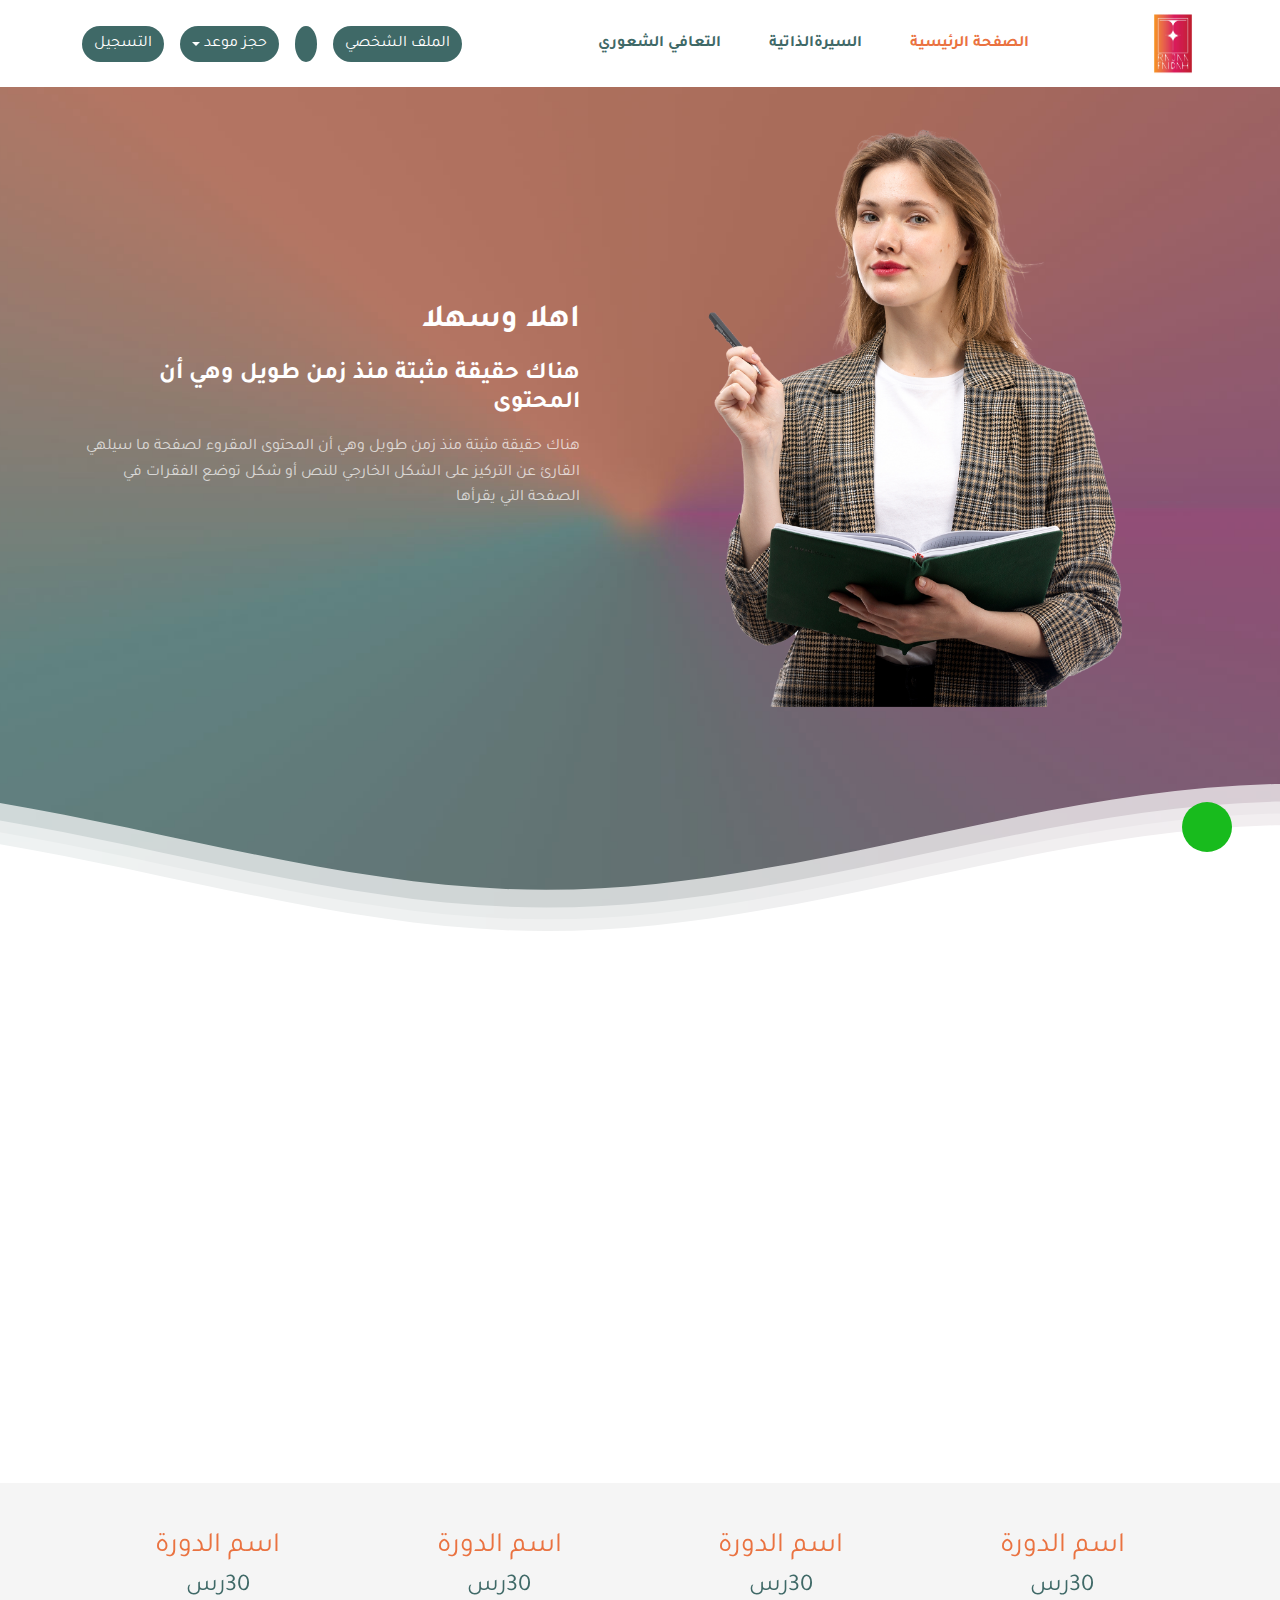
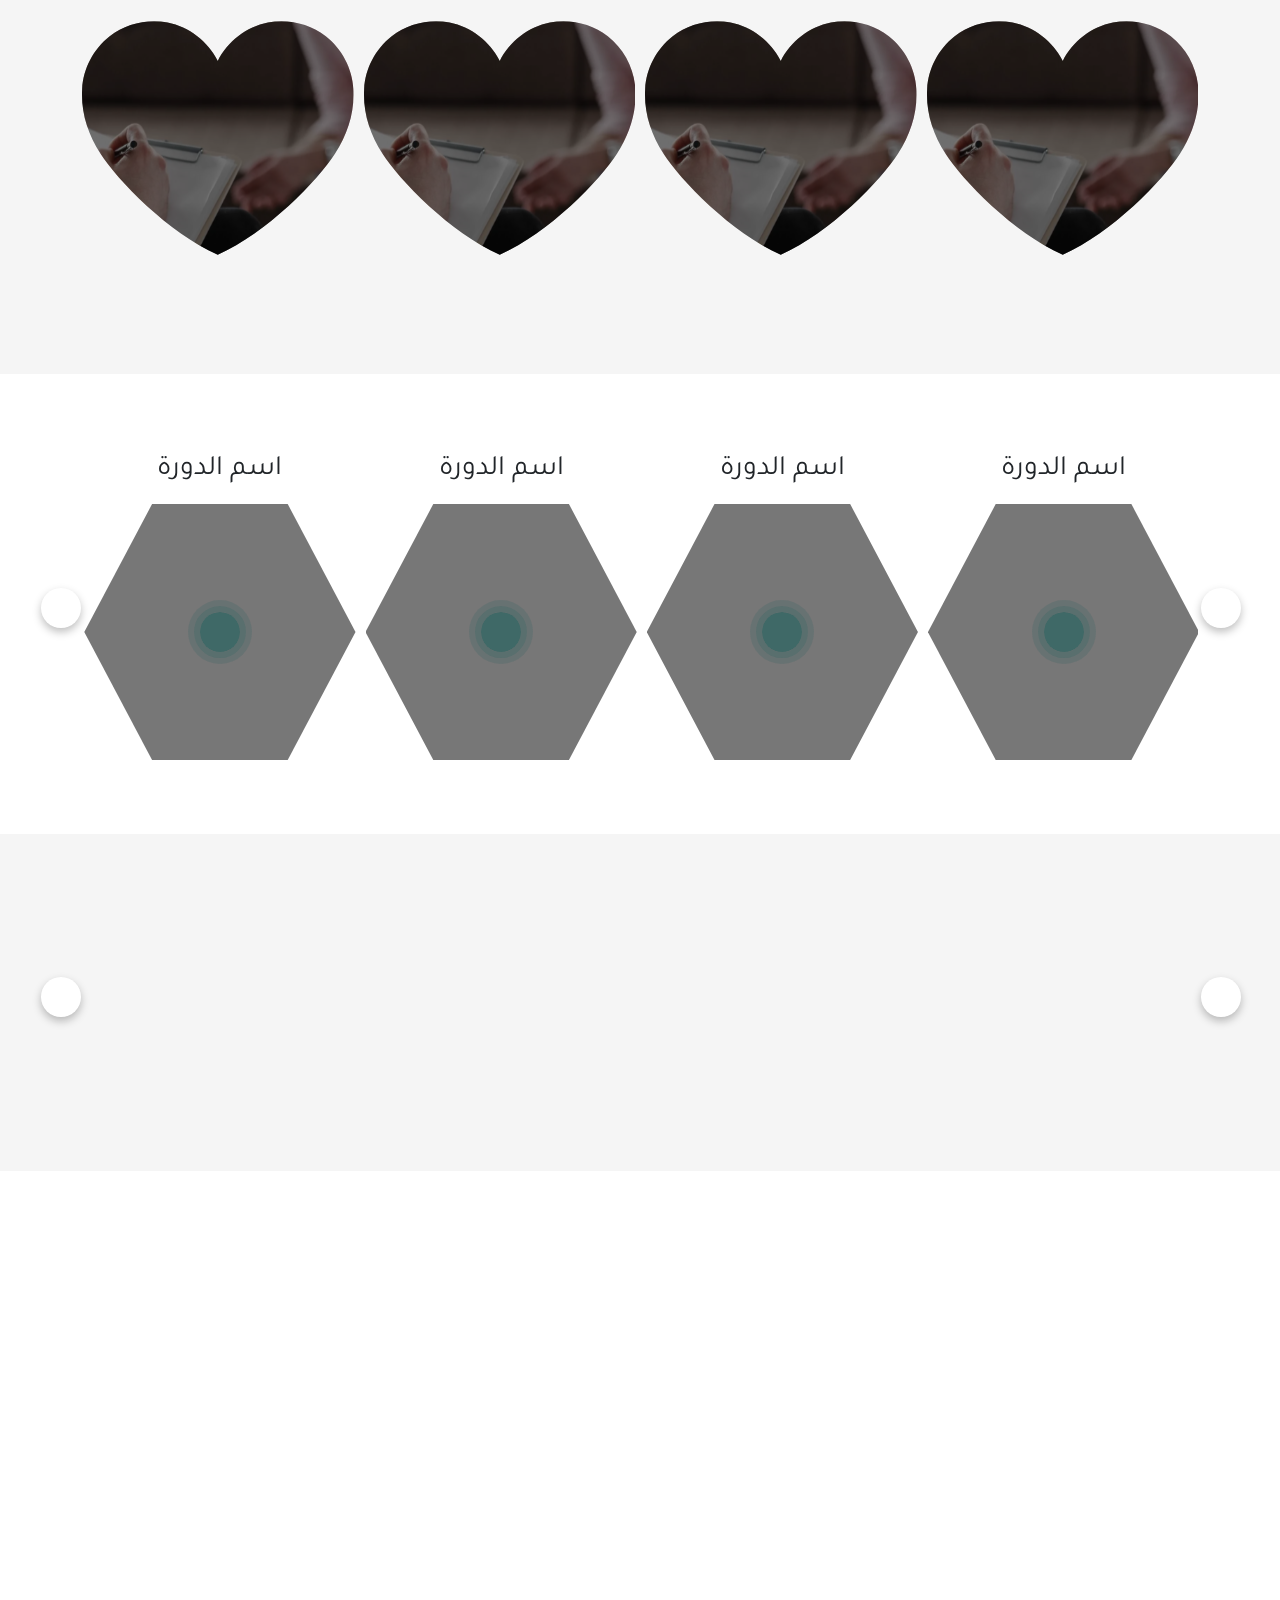
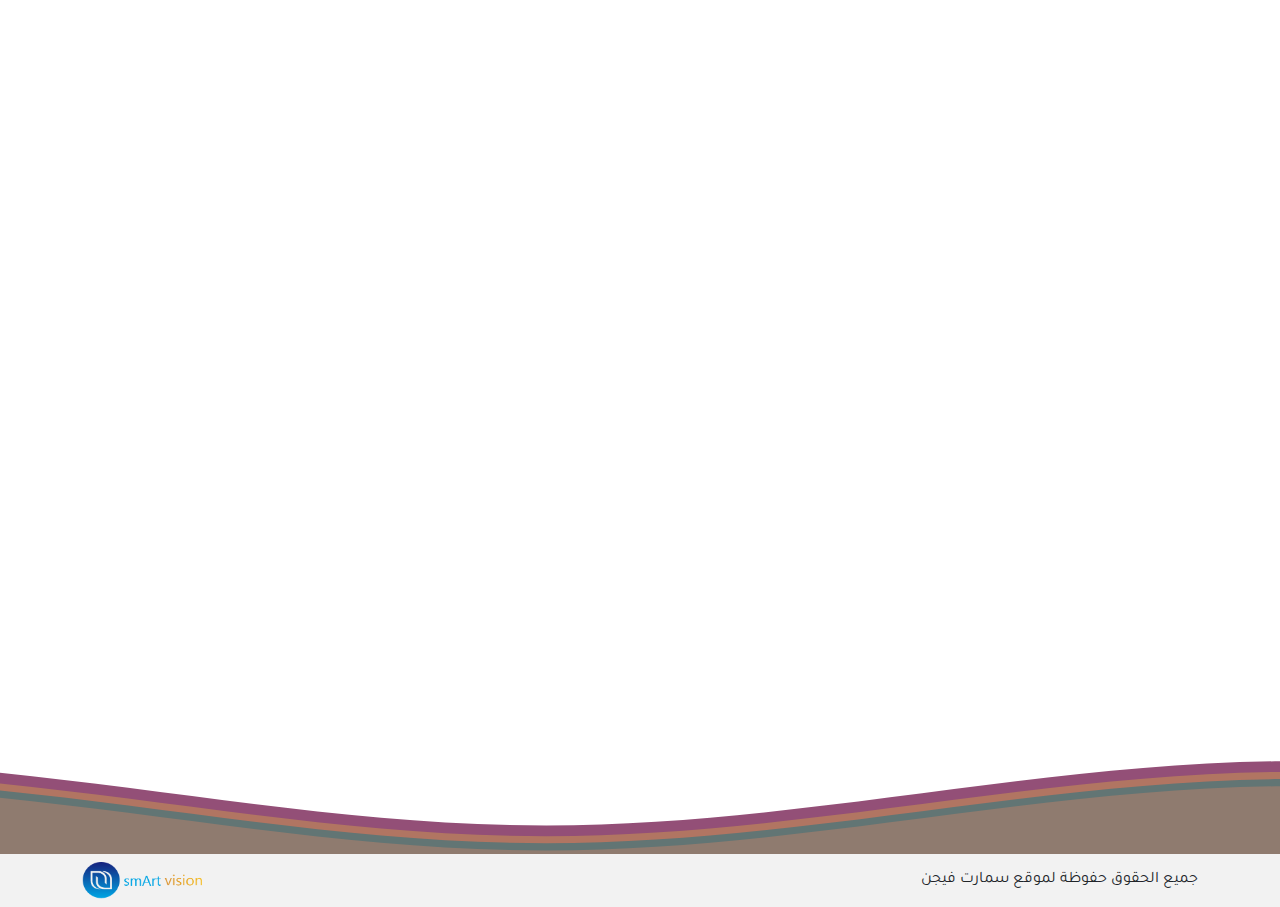
==== index.html @ 1fb201ad "edit hero" ====
<!DOCTYPE html>
<html lang="en">

<head>
  <meta charset="UTF-8" />
  <meta http-equiv="X-UA-Compatible" content="IE=edge" />
  <meta name="viewport" content="width=device-width, initial-scale=1.0" />
  <title>Rajaa-Faidah</title>

  <link rel="icon" type="image/x-icon" href="images/navbar.png" />

  <!-- font awesome link  -->
  <link rel="stylesheet" href="https://cdnjs.cloudflare.com/ajax/libs/font-awesome/6.2.1/css/all.min.css"
    integrity="sha512-MV7K8+y+gLIBoVD59lQIYicR65iaqukzvf/nwasF0nqhPay5w/9lJmVM2hMDcnK1OnMGCdVK+iQrJ7lzPJQd1w=="
    crossorigin="anonymous" referrerpolicy="no-referrer" />

  <!-- Bootstrap link  -->
  <link rel="stylesheet" href="css/plugin/bootstrap.rtl.min.css">
  <link rel="stylesheet" href="css/plugin/bootstrap-icons.min.css">

  <!-- animate link  -->
  <link rel="stylesheet" href="css/plugin/animate.css" />

  <!-- flat picker -->
  <link rel="stylesheet" href="css/plugin/flatpickr.min.css">

  <!-- owl-carouse -->
  <link rel="stylesheet" href="css/plugin/owl.carousel.min.css">
  <link rel="stylesheet" href="css/plugin/owl.theme.default.min.css">

  <!-- fancybox -->
  <link rel="stylesheet" href="css/plugin/jquery.fancybox.min.css">

  <!-- select link -->
  <link rel="stylesheet" href="css/plugin/nice-select.css">

  <!-- custom css file link  -->
  <link rel="stylesheet" href="css/style.css" />

</head>

<body>

  <!-- ========= whats-app icon (global) ========== -->

  <a href="https:wa.me/+201222810589" class="whats-app">
    <i class="fa-brands fa-whatsapp"></i>
  </a>
  <!-- ======================================================== -->

  <nav class="navbar navbar-expand-lg" id="nav">
    <div class="container">
      <a class="navbar-brand" href="index.html">
        <img src="images/navbar.png" alt="logo">
      </a>
      <div class=" navbar-collapse">
        <ul class="navbar-nav m-auto mb-2 mb-lg-0">
          <div class="nav-header d-flex justify-content-between align-items-center px-4 py-4">
            <a class="navbar-brand fw-bold fs-4" href="index.html">
              <img src="images/navbar.png" alt="">
            </a>
            <i class="fas fa-close close" id="close"></i>
          </div>
          <li class="nav-item mx-lg-3 mx-4">
            <a class="nav-link active" aria-current="page" href="#home">الصفحة الرئيسية</a>
          </li>
          <li class="nav-item mx-lg-3 mx-4">
            <a class="nav-link" href="about.html">السيرةالذاتية</a>
          </li>
          <li class="nav-item mx-lg-3 mx-4">
            <a class="nav-link" href="pdf.pdf">التعافي الشعوري</a>
          </li>
        </ul>
        <!-- Button trigger modal -->
        <!-- ======= will appear when user login ========= -->
        <a class="btn main-btn round mx-3 d-non" data-bs-toggle="offcanvas" href="#userProfile" role="button"
          aria-controls="userProfile">
          الملف الشخصي
        </a>
      </div>
      <div class="actions d-flex justify-content-between gap-lg-3 gap-1">
        <!-- cart button -->
        <button class="btn circle" type="button" data-bs-toggle="offcanvas" data-bs-target="#offcanvasExample"
          aria-controls="offcanvasExample"><i class="fa-solid fa-cart-shopping"></i></button>
        <!-- /*=========*/ -->

        <div class="dropdown">
          <button class="btn round  dropdown-toggle " type="button" data-bs-toggle="dropdown" aria-expanded="false">
            حجز موعد
          </button>
          <ul class="dropdown-menu mt-3">
            <li>
              <button class="btn  px-4 round buy one w-180" data-bs-target="#exampleModalToggle"
                data-bs-toggle="modal">موعد
                جلسة</button>
            </li>
            <li><a class="dropdown-item btn round buy two px-5 my-2 w-" href="#">مقياس التحليل</a></li>
          </ul>
        </div>

        <!-- <button class="btn main-btn round">test</button> -->
        <!-- Button trigger modal -->
        <button type="button" class="btn main-btn round" data-bs-toggle="modal" data-bs-target="#register">
          التسجيل
        </button>




      </div>

      <button class="navbar-toggler open">
        <i class="fas fa-bars" id="open"></i>
      </button>
    </div>

  </nav>

  <!--=============== cart canvas ==================-->
  <div class="offcanvas offcanvas-start cart-canvas" tabindex="-1" id="offcanvasExample"
    aria-labelledby="offcanvasExampleLabel">
    <div class="offcanvas-header">
      <h5 class="offcanvas-title" id="offcanvasExampleLabel">قائمة التسوق</h5>
      <button type="button" class="btn-close" data-bs-dismiss="offcanvas" aria-label="Close"></button>
    </div>
    <div class="offcanvas-body">
      <div class="row gy-3">
        <div class="col-md-12">
          <div class="card d-flex justify-content-between align-items-center flex-row bg">
            <div class="d-flex flex-column">
              <div class="info text">
                <h5 class="fw-bold">اسم الدورة</h5>
                <div class="d-flex gap-1 mt-3">
                  <h6>السعر:</h6>
                  <h6> <span class="item-price" value="20">20</span> ريال</h6>
                </div>
              </div>
              <div class="d-flex justify-content-between align-items-center mt-2">
                <button class="btn btn-primary round d-flex align-items-center remove-from-cart primary">
                  <i class="fa-solid fa-trash me-2"></i>
                  <span>إزالة من السلة</span>
                </button>
              </div>
            </div>
            <img src="images/header.jpg" alt="">
          </div>
        </div>
        <div class="col-md-12">
          <div class="card d-flex justify-content-between align-items-center flex-row bg">
            <div class="d-flex flex-column">
              <div class="info text">
                <h5 class="fw-bold">اسم الدورة</h5>
                <div class="d-flex gap-1 mt-3">
                  <h6>السعر:</h6>
                  <h6> <span class="item-price" value="15">15</span> ريال</h6>
                </div>
              </div>
              <div class="d-flex justify-content-between align-items-center mt-2">
                <button class="btn btn-primary round d-flex align-items-center remove-from-cart primary">
                  <i class="fa-solid fa-trash me-2"></i>
                  <span>إزالة من السلة</span>
                </button>
              </div>
            </div>
            <img src="images/header.jpg" alt="">
          </div>
        </div>
        <div class="col-md-12">
          <div class="card d-flex justify-content-between align-items-center flex-row bg">
            <div class="d-flex flex-column">
              <div class="info text">
                <h5 class="fw-bold">اسم الدورة</h5>
                <div class="d-flex gap-1 mt-3">
                  <h6>السعر:</h6>
                  <h6> <span class="item-price" value="10">10</span> ريال</h6>
                </div>
              </div>
              <div class="d-flex justify-content-between align-items-center mt-2">
                <button class="btn btn-primary round d-flex align-items-center remove-from-cart primary">
                  <i class="fa-solid fa-trash me-2"></i>
                  <span>إزالة من السلة</span>
                </button>
              </div>
            </div>
            <img src="images/header.jpg" alt="">
          </div>
        </div>
        <div class="col-md-12">
          <div class="card d-flex justify-content-between align-items-center flex-row bg">
            <div class="d-flex flex-column">
              <div class="info text">
                <h5 class="fw-bold">اسم الدورة</h5>
                <div class="d-flex gap-1 mt-3">
                  <h6>السعر:</h6>
                  <h6> <span class="item-price" value="10">10</span> ريال</h6>
                </div>
              </div>
              <div class="d-flex justify-content-between align-items-center mt-2">
                <button class="btn btn-primary round d-flex align-items-center remove-from-cart primary">
                  <i class="fa-solid fa-trash me-2"></i>
                  <span>إزالة من السلة</span>
                </button>
              </div>
            </div>
            <img src="images/header.jpg" alt="">
          </div>
        </div>
        <div class="col-md-12">
          <div class="card d-flex justify-content-between align-items-center flex-row bg">
            <div class="d-flex flex-column">
              <div class="info text">
                <h5 class="fw-bold">اسم الدورة</h5>
                <div class="d-flex gap-1 mt-3">
                  <h6>السعر:</h6>
                  <h6> <span class="item-price" value="5">5</span> ريال</h6>
                </div>
              </div>
              <div class="d-flex justify-content-between align-items-center mt-2">
                <button class="btn btn-primary round d-flex align-items-center remove-from-cart primary">
                  <i class="fa-solid fa-trash me-2"></i>
                  <span>إزالة من السلة</span>
                </button>
              </div>
            </div>
            <img src="images/header.jpg" alt="">
          </div>
        </div>
      </div>
    </div>
    <div class="offcanvas-footer p-3 d-flex justify-content-center flex-column">
      <h5 class="offcanvas-title " id="offcanvasExampleLabel">تفاصيل الدفع</h5>
      <div class=" d-flex justify-content-between align-items-center my-3">
        <h4 class="offcanvas-title" id="offcanvasExampleLabel">الإجمالي</h4>
        <p><span class="total-price">200</span>ريال</p>
      </div>
      <a href="#" class=" btn btn-primary round">الدفع</a>
    </div>
  </div>
  <!-- ============================================ -->


  <div class="modal fade " id="exampleModalToggle" aria-hidden="true" aria-labelledby="exampleModalToggleLabel"
    tabindex="-1">
    <div class="modal-dialog modal-dialog-centered">
      <div class="modal-content">
        <div class="modal-header">
          <h3 class="modal-title fs-5" id="exampleModalToggleLabel">حجز موعد</h3>
          <button type="button" class="btn-close" data-bs-dismiss="modal" aria-label="Close"></button>
        </div>
        <div class="modal-body p-lg-5">
          <form action="" class="form">
            <div class="row gy-4">
              <div class="col-md-6">
                <input type="text" name="name" class="form-control" placeholder="Your Name" />
              </div>
              <div class="col-md-6">
                <input type="tel" name="tel" class="form-control" placeholder="Your tel" />
              </div>
              <div class="col-md-6">
                <input type="text" required placeholder="date" value class="form-control flatpickr-input " />
              </div>
              <div class="col-md-6">
                <input type="email" name="email" class="form-control" placeholder="Your email" />
              </div>
              <div class="col-md-12 d-flex justify-content-end">
                <a href="#" class="btn btn-primary round padding">حجز</a>
              </div>
            </div>
          </form>
        </div>
      </div>
    </div>
  </div>
  <!-- /*===================================================*/ -->

  <!-- login and register -->
  <!-- Modal registration -->
  <div class="modal fade" id="register" tabindex="-1" aria-labelledby="exampleModalLabel" aria-hidden="true">
    <div class="modal-dialog modal-dialog-centered">
      <div class="modal-content">
        <div class="modal-header">
          <h2 class="modal-title fs-5" id="exampleModalLabel">التسجيل</h2>
          <button type="button" class="btn-close" data-bs-dismiss="modal" aria-label="Close"></button>
        </div>
        <div class="modal-body">
          <ul class="nav nav-pills mb-3" id="pills-tab" role="tablist">
            <li class="nav-item" role="presentation">
              <button class="nav-link active" id="pills-login-tab" data-bs-toggle="pill" data-bs-target="#pills-login"
                type="button" role="tab" aria-controls="pills-login" aria-selected="true">تسجيل الدخول</button>
            </li>
            <li class="nav-item" role="presentation">
              <button class="nav-link" id="pills-signUp-tab" data-bs-toggle="pill" data-bs-target="#pills-signUp"
                type="button" role="tab" aria-controls="pills-signUp" aria-selected="false">إنشاء حساب</button>
            </li>
          </ul>
          <div class="tab-content" id="pills-tabContent">
            <div class="tab-pane fade show active" id="pills-login" role="tabpanel" aria-labelledby="pills-login-tab"
              tabindex="0">

              <form action="" class="form">
                <div class="row gy-3">
                  <div class="col-md-6">
                    <input type="email" class="form-control" placeholder="البريد الإلكتروني">
                  </div>
                  <div class="col-md-6">
                    <input type="password" class="form-control" placeholder="كلمة المرور">
                  </div>
                  <div class="col-md-12 d-flex justify-content-center align-items-center">
                    <button class="btn main-btn round">الدخول</button>
                  </div>
                  <div class="forget-password text-center">
                    <!-- <a href="#" class="text-white">هل نسيت كلمة المرور؟</a> -->
                    <!-- Button trigger modal -->
                  </div>
                </div>
              </form>
              <button class=" forget-btn" data-bs-target="#forget" data-bs-toggle="modal">
                هل نسيت كلمة المرور؟
              </button>
            </div>

            <div class="tab-pane fade" id="pills-signUp" role="tabpanel" aria-labelledby="pills-signUp-tab"
              tabindex="0">

              <form action="" class="form">
                <div class="row gy-3">
                  <div class="col-md-6">
                    <input type="text" class="form-control" placeholder="الاسم الاول">
                  </div>
                  <div class="col-md-6">
                    <input type="text" class="form-control" placeholder="الاسم الاخير">
                  </div>
                  <div class="col-md-12">
                    <input type="email" class="form-control" placeholder="البريد الإلكتروني">
                  </div>
                  <div class="col-md-6">
                    <input type="password" class="form-control" placeholder="كلمة المرور">
                  </div>
                  <div class="col-md-6">
                    <input type="password" class="form-control" placeholder="أعد إدخال كلمة المرور">
                  </div>
                  <div class="col-md-12 d-flex justify-content-center align-items-center">
                    <button class="btn main-btn round">الدخول</button>
                  </div>
                </div>
              </form>

            </div>
          </div>

        </div>
      </div>
    </div>
  </div>
  <div class="modal fade" id="forget" aria-hidden="true" aria-labelledby="exampleModalToggleLabel" tabindex="-1">
    <div class="modal-dialog modal-dialog-centered">
      <div class="modal-content">
        <div class="modal-header">
          <h2 class="modal-title fs-5" id="exampleModalToggleLabel">ادخل البريد الإلكتروني</h2>
          <button type="button" class="btn-close" data-bs-dismiss="modal" aria-label="Close"></button>
        </div>
        <div class="modal-body recover">
          <div class="row">
            <form action="" class="form">
              <div class="col-md-12">
                <input type="email" class="form-control" placeholder="البريد الإلكتروني">
              </div>
            </form>
          </div>
        </div>
        <div class="modal-footer">
          <button class="btn btn-primary round" data-bs-target="#code" data-bs-toggle="modal">التالي</button>
        </div>
      </div>
    </div>
  </div>
  <div class="modal fade" id="code" aria-hidden="true" aria-labelledby="exampleModalToggleLabel2" tabindex="-1">
    <div class="modal-dialog modal-dialog-centered">
      <div class="modal-content">
        <div class="modal-header">
          <h2 class="modal-title fs-5" id="exampleModalToggleLabel2">ادخل كود التأكيد</h2>
          <button type="button" class="btn-close" data-bs-dismiss="modal" aria-label="Close"></button>
        </div>
        <div class="modal-body recover">
          <form action="" class="form d-flex justify-content-center ">
            <div id="form">
              <div class="verify">
                <input class="code" type="text" maxlength="1" size="1" min="0" max="9" pattern="[0-9]{1}">
                <input class="code" type="text" maxlength="1" size="1" min="0" max="9" pattern="[0-9]{1}">
                <input class="code" type="text" maxlength="1" size="1" min="0" max="9" pattern="[0-9]{1}">
                <input class="code" type="text" maxlength="1" size="1" min="0" max="9" pattern="[0-9]{1}">
              </div>
            </div>
          </form>
        </div>
        <div class="modal-footer">
          <button class="btn btn-primary round" data-bs-target="#changePass" data-bs-toggle="modal">إرسال</button>
        </div>
      </div>
    </div>
  </div>

  <div class="modal fade" id="changePass" aria-hidden="true" aria-labelledby="exampleModalToggleLabel" tabindex="-1">
    <div class="modal-dialog modal-dialog-centered">
      <div class="modal-content">
        <div class="modal-header">
          <h2 class="modal-title fs-5" id="exampleModalToggleLabel">تغيير كلمة المرور</h2>
          <button type="button" class="btn-close" data-bs-dismiss="modal" aria-label="Close"></button>
        </div>
        <div class="modal-body">
          <div class="modal-body">
            <form action="" class="form">
              <div class="row gy-3">
                <div class="col-md-12">
                  <input type="text" class="form-control" placeholder="ادخل كلمة المرور الجديدة">
                </div>
                <div class="col-md-12">
                  <input type="text" class="form-control" placeholder="اعد إدخال كلمة المرور">
                </div>
              </div>
            </form>
          </div>
        </div>
        <div class="modal-footer">
          <button class="btn btn-primary round" data-bs-target="#register" data-bs-toggle="modal">تسجيل الدخول</button>
        </div>
      </div>
    </div>
  </div>
  <!-- /*=====================================================*/ -->


  <!-- ======== user profile ======== -->

  <div class="offcanvas offcanvas-start cart-canvas" tabindex="-1" id="userProfile" aria-labelledby="userProfileLabel">
    <div class="offcanvas-header">
      <h3 class="offcanvas-title" id="userProfileLabel">الملف الشخصي</h3>
      <button type="button" class="btn-close" data-bs-dismiss="offcanvas" aria-label="Close"></button>
    </div>
    <div class="offcanvas-body">
      <section class=" profile user-profile book-service py-5 unmargin">
        <div class="container">
          <div class="row gy-3">
            <div class="col-lg-3 col-md-4 ">
              <div class="nav flex-column nav-pills d-flex  align-items-center" id="v-pills-tab" role="tablist"
                aria-orientation="vertical">

                <div class="user-details">
                  <h3 class="name">USERNAME</h3>
                  <p class="email">admin@gmail.com</p>
                </div>
                <button class=" d-flex align-items-center gap-3 nav-link active" id="v-pills-home-tab"
                  data-bs-toggle="pill" data-bs-target="#v-pills-home" type="button" role="tab"
                  aria-controls="v-pills-home" aria-selected="true"><i class="fa-regular fa-user"></i>
                  <span>الملف الشخصي</span>
                </button>
                <button class="nav-link d-flex align-items-center gap-3" id="v-pills-profile-tab" data-bs-toggle="pill"
                  data-bs-target="#v-pills-profile" type="button" role="tab" aria-controls="v-pills-profile"
                  aria-selected="false">
                  <i class="fa-solid fa-unlock-keyhole"></i>
                  <span>تعديل كلمة المرور</span>
                </button>
                <button class="nav-link d-flex align-items-center gap-3" id="v-pills-settings-tab" data-bs-toggle="pill"
                  data-bs-target="#v-pills-settings" type="button" role="tab" aria-controls="v-pills-settings"
                  aria-selected="false">
                  <i class="fa-solid fa-basket-shopping"></i>
                  <span>مشترياتي</span>
                </button>
                <a href="index.html" class=" btn main-btn round "><i
                    class="fa-solid fa-arrow-right-from-bracket"></i>تسجيل
                  خروج</a>
              </div>
            </div>
            <div class="col-lg-9 col-md-8 ">
              <div class="tab-content" id="v-pills-tabContent">
                <div class="tab-pane fade show active" id="v-pills-home" role="tabpanel"
                  aria-labelledby="v-pills-home-tab" tabindex="0">
                  <div class="tab-background">
                    <form action="" class="form">
                      <div class="row g-3">
                        <div class="col-md-12 group">
                          <label for="name" class="form-label name">الاسم</label>
                          <input type="text" class="form-control" id="name" placeholder="اسم المستخدم">
                        </div>

                        <div class="col-md-12 group">
                          <label for="email" class="form-label email">البريد الإلكتروني</label>
                          <input type="email" class="form-control" id="email" placeholder="البريد الالكتروني">
                        </div>

                        <div class="col-md-12 group">
                          <label for="phone" class="form-label phone">رقم الجوال</label>
                          <input type="tel" class="form-control" id="phone" placeholder="رقم الجوال">
                        </div>
                        <div class="col-md-12 group">
                          <button class="btn main-btn primary round" id="edit-main-info">حفظ</button>
                        </div>
                      </div>
                    </form>
                  </div>
                </div>
                <div class="tab-pane fade" id="v-pills-profile" role="tabpanel" aria-labelledby="v-pills-profile-tab"
                  tabindex="0">
                  <div class="tab-background">
                    <form action="" class="form">
                      <div class="row g-3">
                        <div class="col-md-12 group">
                          <label for="recent-password" class="form-label">كلمة المرور الحالية</label>
                          <input type="password" class="form-control" id="recent-password">
                        </div>

                        <div class="col-md-12 group">
                          <label for="new-password" class="form-label">كلمة مرور جديدة</label>
                          <input type="password" class="form-control" id="new-password">
                        </div>

                        <div class="col-md-12 group">
                          <label for="re-password" class="form-label">أعد كتابة كلمة المرور</label>
                          <input type="password" class="form-control" id="re-password">
                        </div>
                        <div class="col-md-12 group">
                          <button class="btn main-btn primary round" id="edit-password">حفظ</button>
                        </div>
                      </div>

                    </form>
                    <button class=" forget-btn" data-bs-target="#forget" data-bs-toggle="modal">
                      هل نسيت كلمة المرور؟
                    </button>
                  </div>

                </div>
                <div class="tab-pane fade" id="v-pills-settings" role="tabpanel" aria-labelledby="v-pills-settings-tab"
                  tabindex="0">
                  <div class="row">
                    <div class="col-md-12">
                      <div class="title">
                        <h3>قائمة مشترياتي</h3>
                      </div>
                      <div class="row gy-4">
                        <div class="col-md-6">
                          <div class="card d-flex justify-content-between align-items-center flex-row bg">
                            <div class="d-flex flex-column">
                              <div class="info text">
                                <h5 class="fw-bold">اسم يكتب هنا</h5>
                                <div class="d-flex gap-1 mt-3">
                                  <h6>السعر:</h6>
                                  <h6> <span class="item-price" value="20">20</span> ريال</h6>
                                </div>
                              </div>
                            </div>
                            <img src="images/header.jpg" alt="">
                          </div>
                        </div>
                        <div class="col-md-6">
                          <div class="card d-flex justify-content-between align-items-center flex-row bg">
                            <div class="d-flex flex-column">
                              <div class="info text">
                                <h5 class="fw-bold">اسم يكتب هنا</h5>
                                <div class="d-flex gap-1 mt-3">
                                  <h6>السعر:</h6>
                                  <h6> <span class="item-price" value="20">20</span> ريال</h6>
                                </div>
                              </div>
                            </div>
                            <img src="images/header.jpg" alt="">
                          </div>
                        </div>
                        <div class="col-md-6">
                          <div class="card d-flex justify-content-between align-items-center flex-row bg">
                            <div class="d-flex flex-column">
                              <div class="info text">
                                <h5 class="fw-bold">اسم يكتب هنا</h5>
                                <div class="d-flex gap-1 mt-3">
                                  <h6>السعر:</h6>
                                  <h6> <span class="item-price" value="20">20</span> ريال</h6>
                                </div>
                              </div>
                            </div>
                            <img src="images/header.jpg" alt="">
                          </div>
                        </div>
                        <div class="col-md-6">
                          <div class="card d-flex justify-content-between align-items-center flex-row bg">
                            <div class="d-flex flex-column">
                              <div class="info text">
                                <h5 class="fw-bold">اسم يكتب هنا</h5>
                                <div class="d-flex gap-1 mt-3">
                                  <h6>السعر:</h6>
                                  <h6> <span class="item-price" value="20">20</span> ريال</h6>
                                </div>
                              </div>
                            </div>
                            <img src="images/header.jpg" alt="">
                          </div>
                        </div>
                      </div>
                    </div>
                  </div>
                </div>
              </div>
            </div>
          </div>
        </div>
      </section>
    </div>
  </div>


  <!-- /*===================================================*/ -->
  <header class="header">
    <section class="landing pt-5  content" id="home">

      <div class="container ">
        <div class="row align-items-center gy-5 ">
          <div class="col-md-6 wow fadeInUp">
            <div class="img hero-img ">
              <img src="images/Header.png" alt="" class="" />
            </div>
          </div>
          <div class="col-md-6 wow fadeInUp">
            <div class="text">
              <span class="text-w">اهلا وسهلا</span>
              <h1 class="text-w">هناك حقيقة مثبتة منذ زمن طويل وهي أن المحتوى</h1>
              <p class="text-w">هناك حقيقة مثبتة منذ زمن طويل وهي أن المحتوى المقروء لصفحة ما سيلهي القارئ عن التركيز
                على الشكل الخارجي
                للنص أو شكل توضع الفقرات في الصفحة التي يقرأها
              </p>
            </div>
          </div>
        </div>
      </div>
    </section>


    <div>
      <svg class="waves" xmlns="http://www.w3.org/2000/svg" xmlns:xlink="http://www.w3.org/1999/xlink"
        viewBox="0 24 150 28" preserveAspectRatio="none" shape-rendering="auto">
        <defs>
          <path id="gentle-wave" d="M-160 44c30 0 58-18 88-18s 58 18 88 18 58-18 88-18 58 18 88 18 v44h-352z" />
        </defs>
        <g class="parallax">
          <use xlink:href="#gentle-wave" x="48" y="0" fill="rgba(255,255,255,0.7)" />
          <use xlink:href="#gentle-wave" x="48" y="3" fill="rgba(255,255,255,0.5)" />
          <use xlink:href="#gentle-wave" x="48" y="5" fill="rgba(255,255,255,0.3)" />
          <use xlink:href="#gentle-wave" x="48" y="7" fill="#fff" />
        </g>
      </svg>
    </div>

  </header>

  <section class="books">
    <div class="container">
      <div class="row align-items-center gy-4 flex-wrap-reverse">
        <div class=" col  ">
          <div class="book-btns  wow fadeInUp d-flex justify-content-center align-items-center flex-column gap-2 ">
            <button class="buy btn main-btn py-3 px-4 round two" data-bs-target="#exampleModalToggle"
              data-bs-toggle="modal">موعد جلسة</button>
            <a href="#" class="buy btn main-btn py-3 round three ">مقياس المشاعر </a>
            <a href="#" class="buy btn main-btn py-3 round one">شراء الكتاب</a>
          </div>
        </div>
        <div class=" col">
          <div class="wrap wow fadeInUp">
            <div class="perspective">
              <div class="book-wrap">
                <div class="book book-1"></div>
                <!-- <div class="title book-1"></div> -->
                <div class="book-back book-1"></div>
              </div>
            </div>
          </div>
        </div>
      </div>
    </div>
  </section>

  <section class="courses py-5 bg" id="courses">
    <div class="container">
      <div class="owl-carousel owl-theme course">
        <div class="item">
          <div class="desc text-center">
            <h3 class="title">اسم الدورة</h3>
            <h4 class="price"><span>30</span><span>رس</span></h4>
          </div>
          <div class="heart">
            <svg xmlns="http://www.w3.org/2000/svg" xmlns:xlink="http://www.w3.org/1999/xlink" width="100%"
              height="100%" viewBox="0 0 606.564 521.467">
              <defs>
                <clipPath id="clip-path">
                  <path id="Path_25591" data-name="Path 25591"
                    d="M565.42,295.41c-37.58,59.12-152.06,177.67-262.14,226.06C193.19,473.08,78.71,354.54,41.14,295.41,12.96,251.05-2.56,203.86.35,151.38,2.87,105.79,25.91,61.72,61.94,33.66,97.97,5.62,146.36-5.92,191.16,2.92c47.8,9.42,90.25,42.25,112.13,85.68,21.87-43.43,64.32-76.26,112.13-85.68,44.79-8.84,93.2,2.7,129.22,30.75s59.06,72.13,61.58,117.72c2.9,52.48-12.61,99.67-40.8,144.02Z"
                    fill="#d32f2f" />
                </clipPath>
                <pattern id="pattern" preserveAspectRatio="xMidYMid slice" width="100%" height="100%"
                  viewBox="0 0 1920 1200">
                  <image xlink:href="images/course2.png" />
                </pattern>
              </defs>
              <g id="Objects" transform="translate(-0.002 -0.003)">
                <g id="Mask_Group_74" data-name="Mask Group 74" clip-path="url(#clip-path)">
                  <path id="devushka-mariya-lomaga-bryunetka-1331"
                    d="M0,0H830s12.171,108.549,77.171,224.69,140.518,245,140.518,245S972.171,554.431,907.171,672.54,830,937,830,937H0Z"
                    transform="translate(0.002 -13.997)" fill="url(#pattern)" />
                </g>
              </g>
            </svg>
            <svg id="Layer_2" class="overlay" data-name="Layer 2" xmlns="http://www.w3.org/2000/svg"
              viewBox="0 0 606.57 521.46">
              <defs>
                <style>
                  .cls-1 {
                    fill: rgba(0, 0, 0, .5);
                    stroke-width: 0px;
                  }
                </style>
              </defs>
              <g id="Objects">
                <path class="cls-1"
                  d="m565.42,295.41c-37.58,59.12-152.06,177.67-262.14,226.06-110.09-48.39-224.57-166.93-262.14-226.06C12.96,251.05-2.56,203.86.35,151.38,2.87,105.79,25.91,61.72,61.94,33.66,97.97,5.62,146.36-5.92,191.16,2.92c47.8,9.42,90.25,42.25,112.13,85.68,21.87-43.43,64.32-76.26,112.13-85.68,44.79-8.84,93.2,2.7,129.22,30.75,36.03,28.05,59.06,72.13,61.58,117.72,2.9,52.48-12.61,99.67-40.8,144.02Z" />
              </g>
            </svg>
            <button class=" add-cart btn btn-primary round d-flex align-items-center padding">
              <i class="fas fa-cart-shopping me-2"></i>
            </button>
          </div>
        </div>

        <div class="item">
          <div class="desc text-center">
            <h3 class="title">اسم الدورة</h3>
            <h4 class="price"><span>30</span><span>رس</span></h4>
          </div>
          <div class="heart">
            <svg xmlns="http://www.w3.org/2000/svg" xmlns:xlink="http://www.w3.org/1999/xlink" width="100%"
              height="100%" viewBox="0 0 606.564 521.467">
              <defs>
                <clipPath id="clip-path">
                  <path id="Path_25591" data-name="Path 25591"
                    d="M565.42,295.41c-37.58,59.12-152.06,177.67-262.14,226.06C193.19,473.08,78.71,354.54,41.14,295.41,12.96,251.05-2.56,203.86.35,151.38,2.87,105.79,25.91,61.72,61.94,33.66,97.97,5.62,146.36-5.92,191.16,2.92c47.8,9.42,90.25,42.25,112.13,85.68,21.87-43.43,64.32-76.26,112.13-85.68,44.79-8.84,93.2,2.7,129.22,30.75s59.06,72.13,61.58,117.72c2.9,52.48-12.61,99.67-40.8,144.02Z"
                    fill="#d32f2f" />
                </clipPath>
                <pattern id="pattern" preserveAspectRatio="xMidYMid slice" width="100%" height="100%"
                  viewBox="0 0 1920 1200">
                  <image xlink:href="images/course2.png" />
                </pattern>
              </defs>
              <g id="Objects" transform="translate(-0.002 -0.003)">
                <g id="Mask_Group_74" data-name="Mask Group 74" clip-path="url(#clip-path)">
                  <path id="devushka-mariya-lomaga-bryunetka-1331"
                    d="M0,0H830s12.171,108.549,77.171,224.69,140.518,245,140.518,245S972.171,554.431,907.171,672.54,830,937,830,937H0Z"
                    transform="translate(0.002 -13.997)" fill="url(#pattern)" />
                </g>
              </g>
            </svg>
            <svg id="Layer_2" class="overlay" data-name="Layer 2" xmlns="http://www.w3.org/2000/svg"
              viewBox="0 0 606.57 521.46">
              <defs>
                <style>
                  .cls-1 {
                    fill: rgba(0, 0, 0, .5);
                    stroke-width: 0px;
                  }
                </style>
              </defs>
              <g id="Objects">
                <path class="cls-1"
                  d="m565.42,295.41c-37.58,59.12-152.06,177.67-262.14,226.06-110.09-48.39-224.57-166.93-262.14-226.06C12.96,251.05-2.56,203.86.35,151.38,2.87,105.79,25.91,61.72,61.94,33.66,97.97,5.62,146.36-5.92,191.16,2.92c47.8,9.42,90.25,42.25,112.13,85.68,21.87-43.43,64.32-76.26,112.13-85.68,44.79-8.84,93.2,2.7,129.22,30.75,36.03,28.05,59.06,72.13,61.58,117.72,2.9,52.48-12.61,99.67-40.8,144.02Z" />
              </g>
            </svg>
            <button class=" add-cart btn btn-primary round d-flex align-items-center padding">
              <i class="fas fa-cart-shopping me-2"></i>
            </button>
          </div>
        </div>
        <div class="item">
          <div class="desc text-center">
            <h3 class="title">اسم الدورة</h3>
            <h4 class="price"><span>30</span><span>رس</span></h4>
          </div>
          <div class="heart">
            <svg xmlns="http://www.w3.org/2000/svg" xmlns:xlink="http://www.w3.org/1999/xlink" width="100%"
              height="100%" viewBox="0 0 606.564 521.467">
              <defs>
                <clipPath id="clip-path">
                  <path id="Path_25591" data-name="Path 25591"
                    d="M565.42,295.41c-37.58,59.12-152.06,177.67-262.14,226.06C193.19,473.08,78.71,354.54,41.14,295.41,12.96,251.05-2.56,203.86.35,151.38,2.87,105.79,25.91,61.72,61.94,33.66,97.97,5.62,146.36-5.92,191.16,2.92c47.8,9.42,90.25,42.25,112.13,85.68,21.87-43.43,64.32-76.26,112.13-85.68,44.79-8.84,93.2,2.7,129.22,30.75s59.06,72.13,61.58,117.72c2.9,52.48-12.61,99.67-40.8,144.02Z"
                    fill="#d32f2f" />
                </clipPath>
                <pattern id="pattern" preserveAspectRatio="xMidYMid slice" width="100%" height="100%"
                  viewBox="0 0 1920 1200">
                  <image xlink:href="images/course2.png" />
                </pattern>
              </defs>
              <g id="Objects" transform="translate(-0.002 -0.003)">
                <g id="Mask_Group_74" data-name="Mask Group 74" clip-path="url(#clip-path)">
                  <path id="devushka-mariya-lomaga-bryunetka-1331"
                    d="M0,0H830s12.171,108.549,77.171,224.69,140.518,245,140.518,245S972.171,554.431,907.171,672.54,830,937,830,937H0Z"
                    transform="translate(0.002 -13.997)" fill="url(#pattern)" />
                </g>
              </g>
            </svg>
            <svg id="Layer_2" class="overlay" data-name="Layer 2" xmlns="http://www.w3.org/2000/svg"
              viewBox="0 0 606.57 521.46">
              <defs>
                <style>
                  .cls-1 {
                    fill: rgba(0, 0, 0, .5);
                    stroke-width: 0px;
                  }
                </style>
              </defs>
              <g id="Objects">
                <path class="cls-1"
                  d="m565.42,295.41c-37.58,59.12-152.06,177.67-262.14,226.06-110.09-48.39-224.57-166.93-262.14-226.06C12.96,251.05-2.56,203.86.35,151.38,2.87,105.79,25.91,61.72,61.94,33.66,97.97,5.62,146.36-5.92,191.16,2.92c47.8,9.42,90.25,42.25,112.13,85.68,21.87-43.43,64.32-76.26,112.13-85.68,44.79-8.84,93.2,2.7,129.22,30.75,36.03,28.05,59.06,72.13,61.58,117.72,2.9,52.48-12.61,99.67-40.8,144.02Z" />
              </g>
            </svg>
            <button class=" add-cart btn btn-primary round d-flex align-items-center padding">
              <i class="fas fa-cart-shopping me-2"></i>
            </button>
          </div>
        </div>
        <div class="item">
          <div class="desc text-center">
            <h3 class="title">اسم الدورة</h3>
            <h4 class="price"><span>30</span><span>رس</span></h4>
          </div>
          <div class="heart">
            <svg xmlns="http://www.w3.org/2000/svg" xmlns:xlink="http://www.w3.org/1999/xlink" width="100%"
              height="100%" viewBox="0 0 606.564 521.467">
              <defs>
                <clipPath id="clip-path">
                  <path id="Path_25591" data-name="Path 25591"
                    d="M565.42,295.41c-37.58,59.12-152.06,177.67-262.14,226.06C193.19,473.08,78.71,354.54,41.14,295.41,12.96,251.05-2.56,203.86.35,151.38,2.87,105.79,25.91,61.72,61.94,33.66,97.97,5.62,146.36-5.92,191.16,2.92c47.8,9.42,90.25,42.25,112.13,85.68,21.87-43.43,64.32-76.26,112.13-85.68,44.79-8.84,93.2,2.7,129.22,30.75s59.06,72.13,61.58,117.72c2.9,52.48-12.61,99.67-40.8,144.02Z"
                    fill="#d32f2f" />
                </clipPath>
                <pattern id="pattern" preserveAspectRatio="xMidYMid slice" width="100%" height="100%"
                  viewBox="0 0 1920 1200">
                  <image xlink:href="images/course2.png" />
                </pattern>
              </defs>
              <g id="Objects" transform="translate(-0.002 -0.003)">
                <g id="Mask_Group_74" data-name="Mask Group 74" clip-path="url(#clip-path)">
                  <path id="devushka-mariya-lomaga-bryunetka-1331"
                    d="M0,0H830s12.171,108.549,77.171,224.69,140.518,245,140.518,245S972.171,554.431,907.171,672.54,830,937,830,937H0Z"
                    transform="translate(0.002 -13.997)" fill="url(#pattern)" />
                </g>
              </g>
            </svg>
            <svg id="Layer_2" class="overlay" data-name="Layer 2" xmlns="http://www.w3.org/2000/svg"
              viewBox="0 0 606.57 521.46">
              <defs>
                <style>
                  .cls-1 {
                    fill: rgba(0, 0, 0, .5);
                    stroke-width: 0px;
                  }
                </style>
              </defs>
              <g id="Objects">
                <path class="cls-1"
                  d="m565.42,295.41c-37.58,59.12-152.06,177.67-262.14,226.06-110.09-48.39-224.57-166.93-262.14-226.06C12.96,251.05-2.56,203.86.35,151.38,2.87,105.79,25.91,61.72,61.94,33.66,97.97,5.62,146.36-5.92,191.16,2.92c47.8,9.42,90.25,42.25,112.13,85.68,21.87-43.43,64.32-76.26,112.13-85.68,44.79-8.84,93.2,2.7,129.22,30.75,36.03,28.05,59.06,72.13,61.58,117.72,2.9,52.48-12.61,99.67-40.8,144.02Z" />
              </g>
            </svg>
            <button class=" add-cart btn btn-primary round d-flex align-items-center padding">
              <i class="fas fa-cart-shopping me-2"></i>
            </button>
          </div>
        </div>
        <div class="item">
          <div class="desc text-center">
            <h3 class="title">اسم الدورة</h3>
            <h4 class="price"><span>30</span><span>رس</span></h4>
          </div>
          <div class="heart">
            <svg xmlns="http://www.w3.org/2000/svg" xmlns:xlink="http://www.w3.org/1999/xlink" width="100%"
              height="100%" viewBox="0 0 606.564 521.467">
              <defs>
                <clipPath id="clip-path">
                  <path id="Path_25591" data-name="Path 25591"
                    d="M565.42,295.41c-37.58,59.12-152.06,177.67-262.14,226.06C193.19,473.08,78.71,354.54,41.14,295.41,12.96,251.05-2.56,203.86.35,151.38,2.87,105.79,25.91,61.72,61.94,33.66,97.97,5.62,146.36-5.92,191.16,2.92c47.8,9.42,90.25,42.25,112.13,85.68,21.87-43.43,64.32-76.26,112.13-85.68,44.79-8.84,93.2,2.7,129.22,30.75s59.06,72.13,61.58,117.72c2.9,52.48-12.61,99.67-40.8,144.02Z"
                    fill="#d32f2f" />
                </clipPath>
                <pattern id="pattern" preserveAspectRatio="xMidYMid slice" width="100%" height="100%"
                  viewBox="0 0 1920 1200">
                  <image xlink:href="images/course2.png" />
                </pattern>
              </defs>
              <g id="Objects" transform="translate(-0.002 -0.003)">
                <g id="Mask_Group_74" data-name="Mask Group 74" clip-path="url(#clip-path)">
                  <path id="devushka-mariya-lomaga-bryunetka-1331"
                    d="M0,0H830s12.171,108.549,77.171,224.69,140.518,245,140.518,245S972.171,554.431,907.171,672.54,830,937,830,937H0Z"
                    transform="translate(0.002 -13.997)" fill="url(#pattern)" />
                </g>
              </g>
            </svg>
            <svg id="Layer_2" class="overlay" data-name="Layer 2" xmlns="http://www.w3.org/2000/svg"
              viewBox="0 0 606.57 521.46">
              <defs>
                <style>
                  .cls-1 {
                    fill: rgba(0, 0, 0, .5);
                    stroke-width: 0px;
                  }
                </style>
              </defs>
              <g id="Objects">
                <path class="cls-1"
                  d="m565.42,295.41c-37.58,59.12-152.06,177.67-262.14,226.06-110.09-48.39-224.57-166.93-262.14-226.06C12.96,251.05-2.56,203.86.35,151.38,2.87,105.79,25.91,61.72,61.94,33.66,97.97,5.62,146.36-5.92,191.16,2.92c47.8,9.42,90.25,42.25,112.13,85.68,21.87-43.43,64.32-76.26,112.13-85.68,44.79-8.84,93.2,2.7,129.22,30.75,36.03,28.05,59.06,72.13,61.58,117.72,2.9,52.48-12.61,99.67-40.8,144.02Z" />
              </g>
            </svg>
            <button class=" add-cart btn btn-primary round d-flex align-items-center padding">
              <i class="fas fa-cart-shopping me-2"></i>
            </button>
          </div>
        </div>
        <div class="item">
          <div class="desc text-center">
            <h3 class="title">اسم الدورة</h3>
            <h4 class="price"><span>30</span><span>رس</span></h4>
          </div>
          <div class="heart">
            <svg xmlns="http://www.w3.org/2000/svg" xmlns:xlink="http://www.w3.org/1999/xlink" width="100%"
              height="100%" viewBox="0 0 606.564 521.467">
              <defs>
                <clipPath id="clip-path">
                  <path id="Path_25591" data-name="Path 25591"
                    d="M565.42,295.41c-37.58,59.12-152.06,177.67-262.14,226.06C193.19,473.08,78.71,354.54,41.14,295.41,12.96,251.05-2.56,203.86.35,151.38,2.87,105.79,25.91,61.72,61.94,33.66,97.97,5.62,146.36-5.92,191.16,2.92c47.8,9.42,90.25,42.25,112.13,85.68,21.87-43.43,64.32-76.26,112.13-85.68,44.79-8.84,93.2,2.7,129.22,30.75s59.06,72.13,61.58,117.72c2.9,52.48-12.61,99.67-40.8,144.02Z"
                    fill="#d32f2f" />
                </clipPath>
                <pattern id="pattern" preserveAspectRatio="xMidYMid slice" width="100%" height="100%"
                  viewBox="0 0 1920 1200">
                  <image xlink:href="images/course2.png" />
                </pattern>
              </defs>
              <g id="Objects" transform="translate(-0.002 -0.003)">
                <g id="Mask_Group_74" data-name="Mask Group 74" clip-path="url(#clip-path)">
                  <path id="devushka-mariya-lomaga-bryunetka-1331"
                    d="M0,0H830s12.171,108.549,77.171,224.69,140.518,245,140.518,245S972.171,554.431,907.171,672.54,830,937,830,937H0Z"
                    transform="translate(0.002 -13.997)" fill="url(#pattern)" />
                </g>
              </g>
            </svg>
            <svg id="Layer_2" class="overlay" data-name="Layer 2" xmlns="http://www.w3.org/2000/svg"
              viewBox="0 0 606.57 521.46">
              <defs>
                <style>
                  .cls-1 {
                    fill: rgba(0, 0, 0, .5);
                    stroke-width: 0px;
                  }
                </style>
              </defs>
              <g id="Objects">
                <path class="cls-1"
                  d="m565.42,295.41c-37.58,59.12-152.06,177.67-262.14,226.06-110.09-48.39-224.57-166.93-262.14-226.06C12.96,251.05-2.56,203.86.35,151.38,2.87,105.79,25.91,61.72,61.94,33.66,97.97,5.62,146.36-5.92,191.16,2.92c47.8,9.42,90.25,42.25,112.13,85.68,21.87-43.43,64.32-76.26,112.13-85.68,44.79-8.84,93.2,2.7,129.22,30.75,36.03,28.05,59.06,72.13,61.58,117.72,2.9,52.48-12.61,99.67-40.8,144.02Z" />
              </g>
            </svg>
            <button class=" add-cart btn btn-primary round d-flex align-items-center padding">
              <i class="fas fa-cart-shopping me-2"></i>
            </button>
          </div>
        </div>

      </div>
    </div>
  </section>

  <section class="meetings py-3" id="videos">
    <div class="container">
      <div class="owl-carousel owl-theme">

        <div class="card d-flex flex-column justify-content-center">
          <h3 class="title my-3 text-center">اسم الدورة</h3>
          <div class="item video">
            <a id="image1" data-fancybox="gallary-video" href="images/Landmark2.mp4" class="video">
              <video src="images/Landmark2.mp4" muted></video>
              <span class="float-icon">
                <i class=" fas fa-play "></i>
              </span>
            </a>
          </div>
        </div>

        <div class="card d-flex flex-column justify-content-center">
          <h3 class="title my-3 text-center">اسم الدورة</h3>
          <div class="item video">
            <a id="image1" data-fancybox="gallary-video" href="images/Landmark2.mp4" class="video">
              <video src="images/Landmark2.mp4" muted></video>
              <span class="float-icon">
                <i class=" fas fa-play "></i>
              </span>
            </a>
          </div>
        </div>

        <div class="card d-flex flex-column justify-content-center">
          <h3 class="title my-3 text-center">اسم الدورة</h3>
          <div class="item video">
            <a id="image1" data-fancybox="gallary-video" href="images/Landmark2.mp4" class="video">
              <video src="images/Landmark2.mp4" muted></video>
              <span class="float-icon">
                <i class=" fas fa-play "></i>
              </span>
            </a>
          </div>
        </div>

        <div class="card d-flex flex-column justify-content-center">
          <h3 class="title my-3 text-center">اسم الدورة</h3>
          <div class="item video">
            <a id="image1" data-fancybox="gallary-video" href="images/Landmark2.mp4" class="video">
              <video src="images/Landmark2.mp4" muted></video>
              <span class="float-icon">
                <i class=" fas fa-play "></i>
              </span>
            </a>
          </div>
        </div>

        <div class="card d-flex flex-column justify-content-center">
          <h3 class="title my-3 text-center">اسم الدورة</h3>
          <div class="item video">
            <a id="image1" data-fancybox="gallary-video" href="images/Landmark2.mp4" class="video">
              <video src="images/Landmark2.mp4" muted></video>
              <span class="float-icon">
                <i class=" fas fa-play "></i>
              </span>
            </a>
          </div>
        </div>

        <div class="card d-flex flex-column justify-content-center">
          <h3 class="title my-3 text-center">اسم الدورة</h3>
          <div class="item video">
            <a id="image1" data-fancybox="gallary-video" href="images/Landmark2.mp4" class="video">
              <video src="images/Landmark2.mp4" muted></video>
              <span class="float-icon">
                <i class=" fas fa-play "></i>
              </span>
            </a>
          </div>
        </div>


      </div>
    </div>
  </section>


  <section class="articles py-5 bg" id="articles">
    <div class="container">
      <div class="owl-carousel owl-theme article">
        <div class="item">
          <div class="card wow fadeInUp" type="button" data-bs-toggle="offcanvas" data-bs-target="#offcanvas-articles"
            aria-controls="offcanvas-articles">
            <div class="card-header d-flex justify-content-between align-items-center">
              <div class="d-flex gap-lg-4 gap-3">
                <img src="images/header.jpg" alt="" class="">
                <div class="title text-center">
                  <h3>اسم المقال</h3>
                  <span>بواسطة الأدمن</span>
                </div>
              </div>
              <span class="date">12 مايو</span>
            </div>
            <div class="card-body">
              <p>هناك حقيقة مثبتة منذ زمن طويل وهي أن المحتوى المقروء لصفحة ما سيلهي القارئ هناك حقيقة مثبتة منذ زمن
                طويل</p>
            </div>
          </div>
        </div>
        <div class="item">
          <div class="card wow fadeInUp" type="button" data-bs-toggle="offcanvas" data-bs-target="#offcanvas-articles"
            aria-controls="offcanvas-articles">
            <div class="card-header d-flex justify-content-between align-items-center">
              <div class="d-flex gap-lg-4 gap-3">
                <img src="images/header.jpg" alt="" class="">
                <div class="title text-center">
                  <h3>اسم المقال</h3>
                  <span>بواسطة الأدمن</span>
                </div>
              </div>
              <span class="date">12 مايو</span>
            </div>
            <div class="card-body">
              <p>هناك حقيقة مثبتة منذ زمن طويل وهي أن المحتوى المقروء لصفحة ما سيلهي القارئ هناك حقيقة مثبتة منذ زمن
                طويل</p>
            </div>
          </div>
        </div>

        <div class="item">
          <div class="card wow fadeInUp" type="button" data-bs-toggle="offcanvas" data-bs-target="#offcanvas-articles"
            aria-controls="offcanvas-articles">
            <div class="card-header d-flex justify-content-between align-items-center">
              <div class="d-flex gap-lg-4 gap-3">
                <img src="images/header.jpg" alt="" class="">
                <div class="title text-center">
                  <h3>اسم المقال</h3>
                  <span>بواسطة الأدمن</span>
                </div>
              </div>
              <span class="date">12 مايو</span>
            </div>
            <div class="card-body">
              <p>هناك حقيقة مثبتة منذ زمن طويل وهي أن المحتوى المقروء لصفحة ما سيلهي القارئ هناك حقيقة مثبتة منذ زمن
                طويل</p>
            </div>
          </div>
        </div>

        <div class="item">
          <div class="card wow fadeInUp" type="button" data-bs-toggle="offcanvas" data-bs-target="#offcanvas-articles"
            aria-controls="offcanvas-articles">
            <div class="card-header d-flex justify-content-between align-items-center">
              <div class="d-flex gap-lg-4 gap-3">
                <img src="images/header.jpg" alt="" class="">
                <div class="title text-center">
                  <h3>اسم المقال</h3>
                  <span>بواسطة الأدمن</span>
                </div>
              </div>
              <span class="date">12 مايو</span>
            </div>
            <div class="card-body">
              <p>هناك حقيقة مثبتة منذ زمن طويل وهي أن المحتوى المقروء لصفحة ما سيلهي القارئ هناك حقيقة مثبتة منذ زمن
                طويل</p>
            </div>
          </div>
        </div>

        <div class="item">
          <div class="card wow fadeInUp" type="button" data-bs-toggle="offcanvas" data-bs-target="#offcanvas-articles"
            aria-controls="offcanvas-articles">
            <div class="card-header d-flex justify-content-between align-items-center">
              <div class="d-flex gap-lg-4 gap-3">
                <img src="images/header.jpg" alt="" class="">
                <div class="title text-center">
                  <h3>اسم المقال</h3>
                  <span>بواسطة الأدمن</span>
                </div>
              </div>
              <span class="date">12 مايو</span>
            </div>
            <div class="card-body">
              <p>هناك حقيقة مثبتة منذ زمن طويل وهي أن المحتوى المقروء لصفحة ما سيلهي القارئ هناك حقيقة مثبتة منذ زمن
                طويل</p>
            </div>
          </div>
        </div>
        <div class="item">
          <div class="card wow fadeInUp" type="button" data-bs-toggle="offcanvas" data-bs-target="#offcanvas-articles"
            aria-controls="offcanvas-articles">
            <div class="card-header d-flex justify-content-between align-items-center">
              <div class="d-flex gap-lg-4 gap-3">
                <img src="images/header.jpg" alt="" class="">
                <div class="title text-center">
                  <h3>اسم المقال</h3>
                  <span>بواسطة الأدمن</span>
                </div>
              </div>
              <span class="date">12 مايو</span>
            </div>
            <div class="card-body">
              <p>هناك حقيقة مثبتة منذ زمن طويل وهي أن المحتوى المقروء لصفحة ما سيلهي القارئ هناك حقيقة مثبتة منذ زمن
                طويل</p>
            </div>
          </div>
        </div>
      </div>
    </div>

    <!-- article canvas -->
    <div class="offcanvas offcanvas-start canvas-articles px-3" tabindex="-1" id="offcanvas-articles"
      aria-labelledby="offcanvas-articlesLabel">
      <div class="offcanvas-header mb-2">
        <h3 class="offcanvas-title fw-bold" id="offcanvas-articlesLabel">اسم المقال</h3>
        <button type="button" class="btn-close" data-bs-dismiss="offcanvas" aria-label="Close"></button>
      </div>
      <div class="offcanvas-body">
        <div class="img">
          <img src="images/header.jpg" alt="">
        </div>
        <div class="content py-3">
          <p>هنالك العديد من الأنواع المتوفرة لنصوص لوريم إيبسوم، ولكن الغالبية تم تعديلها بشكل ما عبر إدخال بعض
            النوادر أو الكلمات العشوائية إلى النص هنالك العديد من الأنواع المتوفرة لنصوص لوريم إيبسوم، ولكن الغالبية
            تم تعديلها بشكل ما عبر إدخال بعض النوادر أو الكلمات العشوائية إلى النص</p>
          <p>هنالك العديد من الأنواع المتوفرة لنصوص لوريم إيبسوم، ولكن الغالبية تم تعديلها بشكل ما عبر إدخال بعض
            النوادر أو الكلمات العشوائية إلى النص هنالك العديد من الأنواع المتوفرة لنصوص لوريم إيبسوم، ولكن الغالبية
            تم تعديلها بشكل ما عبر إدخال بعض النوادر أو الكلمات العشوائية إلى النص</p>
          <p>هنالك العديد من الأنواع المتوفرة لنصوص لوريم إيبسوم، ولكن الغالبية تم تعديلها بشكل ما عبر إدخال بعض
            النوادر أو الكلمات العشوائية إلى النص هنالك العديد من الأنواع المتوفرة لنصوص لوريم إيبسوم، ولكن الغالبية
            تم تعديلها بشكل ما عبر إدخال بعض النوادر أو الكلمات العشوائية إلى النص</p>
          <p>هنالك العديد من الأنواع المتوفرة لنصوص لوريم إيبسوم، ولكن الغالبية تم تعديلها بشكل ما عبر إدخال بعض
            النوادر أو الكلمات العشوائية إلى النص هنالك العديد من الأنواع المتوفرة لنصوص لوريم إيبسوم، ولكن الغالبية
            تم تعديلها بشكل ما عبر إدخال بعض النوادر أو الكلمات العشوائية إلى النص</p>
          <p>هنالك العديد من الأنواع المتوفرة لنصوص لوريم إيبسوم، ولكن الغالبية تم تعديلها بشكل ما عبر إدخال بعض
            النوادر أو الكلمات العشوائية إلى النص هنالك العديد من الأنواع المتوفرة لنصوص لوريم إيبسوم، ولكن الغالبية
            تم تعديلها بشكل ما عبر إدخال بعض النوادر أو الكلمات العشوائية إلى النص</p>
          <p>هنالك العديد من الأنواع المتوفرة لنصوص لوريم إيبسوم، ولكن الغالبية تم تعديلها بشكل ما عبر إدخال بعض
            النوادر أو الكلمات العشوائية إلى النص هنالك العديد من الأنواع المتوفرة لنصوص لوريم إيبسوم، ولكن الغالبية
            تم تعديلها بشكل ما عبر إدخال بعض النوادر أو الكلمات العشوائية إلى النص</p>
        </div>
      </div>
    </div>

  </section>

  <section class="rates py-3">
    <div class="container">
      <div class="sec-title wow fadeInUp">
        <h3>آراء العملاء</h3>
      </div>
      <div class="owl-carousel owl-theme">
        <div class="item">
          <div class="card text-center wow fadeInUp">
            <p class="text">هناك حقيقة مثبتة منذ زمن طويل وهي أن المحتوى المقروء لصفحة ما سيلهي القارئهناك
              حقيقة مثبتة
              منذ زمن طويل وهي أن</p>
            <div class="rating">
              <h4>Ratul Sarkar</h4>
              <h5>CEO, Lorem Ipsum</h5>
            </div>
          </div>
        </div>
        <div class="item">
          <div class="card text-center wow fadeInUp">
            <p class="text">هناك حقيقة مثبتة منذ زمن طويل وهي أن المحتوى المقروء لصفحة ما سيلهي القارئهناك
              حقيقة مثبتة
              منذ زمن طويل وهي أن</p>
            <div class="rating">
              <h4>Ratul Sarkar</h4>
              <h5>CEO, Lorem Ipsum</h5>
            </div>
          </div>
        </div>
        <div class="item">

          <div class="card text-center wow fadeInUp">
            <p class="text">هناك حقيقة مثبتة منذ زمن طويل وهي أن المحتوى المقروء لصفحة ما سيلهي القارئهناك
              حقيقة مثبتة
              منذ زمن طويل وهي أن</p>
            <div class="rating">
              <h4>Ratul Sarkar</h4>
              <h5>CEO, Lorem Ipsum</h5>
            </div>
          </div>
        </div>
        <div class="item">
          <div class="card text-center wow fadeInUp">
            <p class="text">هناك حقيقة مثبتة منذ زمن طويل وهي أن المحتوى المقروء لصفحة ما سيلهي القارئهناك
              حقيقة مثبتة
              منذ زمن طويل وهي أن</p>
            <div class="rating">
              <h4>Ratul Sarkar</h4>
              <h5>CEO, Lorem Ipsum</h5>
            </div>
          </div>
        </div>
      </div>
    </div>
  </section>

  <section class="statics pb-5">
    <div class="container">
      <div class="sec-title wow fadeInUp">
        <h3>الإنجازات</h3>
      </div>
      <div class="row gy-4 justify-content-evenly">
        <div class="col card-p wow fadeInUp">
          <div class="card">
            <div class="icon">
              <img src="images/icons/user.png" alt="" class="inner-img">
            </div>
            <div class="text text-center">
              <h3 class="counter" value="10">10</h3>
              <h4>حالة الشخصية</h4>
            </div>
          </div>
        </div>

        <div class="col card-p wow fadeInUp">
          <div class="card">
            <div class="icon">
              <img src="images/icons/graduated.png" alt="" class="inner-img">
            </div>
            <div class="text text-center">
              <h3 class="counter" value="15">15</h3>
              <h4>إرشاد تربوي ومهني</h4>
            </div>
          </div>
        </div>

        <div class="col card-p wow fadeInUp">
          <div class="card">
            <div class="icon">
              <img src="images/icons/stark.png" alt="" class="inner-img">
            </div>
            <div class="text text-center">
              <h3 class="counter" value="20">20</h3>
              <h4>تحرير الصدمات</h4>
            </div>
          </div>
        </div>

        <div class="col card-p wow fadeInUp">
          <div class="card">
            <div class="icon">
              <img src="images/icons/books.png" alt="" class="inner-img">
            </div>
            <div class="text text-center">
              <h3 class="counter" value="25">25</h3>
              <h4>علاج صعوبات التعلم</h4>
            </div>
          </div>
        </div>

        <div class="col card-p wow fadeInUp">
          <div class="card">
            <div class="icon">
              <img src="images/icons/people.png" alt="" class="inner-img">
            </div>
            <div class="text text-center">
              <h3 class="counter" value="30">30</h3>
              <h4>تحسين الحالات المزمنة</h4>
            </div>
          </div>
        </div>
      </div>
    </div>
  </section>




  <footer class="py-4">
    <div class="container justify-content-center">
      <a href="index.html" class="footer-logo wow fadeInUp">
        <img src="images/footer-logo.png" alt="">
      </a>
      <div>
        <ul class="social text-center wow fadeInUp">
          <li><a href="#" class="one"><i class="fab fa-facebook-f"></i></a></li>
          <li><a href="#" class="two"><i class="fab fa-instagram"></i></a></li>
          <li><a href="#" class="three"><i class="fab fa-twitter"></i></a></li>
          <li> <a href="#" class="four"><i class="fab fa-youtube"></i></a></li>
          <li><a href="#" class="five"><i class="fab fa-snapchat"></i></a></li>
          <li><a href="#" class="sex"><i class="fa-brands fa-linkedin-in"></i></a></li>
        </ul>
        <div class="d-flex justify-content-center">
          <div class="contacts pt-1 mt-4 mb-3 wow fadeInUp">
            <div class="phone contact">
              <i class="fas fa-phone-alt"></i>
              <a href="tel: +212 6 00 00 00 00"> +212604400</a>
              <span class="mx-2 fs-5">/</span>
              <a href="tel: +212 6 00 00 00 00"> +212600000000</a>
            </div>
            <div class="email contact">
              <a href="mailto:1ahmedhelal1@gmail.com"><i class="fa-solid fa-envelope"></i> companyMail@gmail.com</a>
            </div>
          </div>
        </div>
      </div>
    </div>
    <div>
      <svg class="waves" xmlns="http://www.w3.org/2000/svg" xmlns:xlink="http://www.w3.org/1999/xlink"
        viewBox="0 24 150 28" preserveAspectRatio="none" shape-rendering="auto">
        <defs>
          <path id="gentle-wave" d="M-160 44c30 0 58-18 88-18s 58 18 88 18 58-18 88-18 58 18 88 18 v44h-352z" />
        </defs>
        <g class="parallax">
          <use xlink:href="#gentle-wave" x="48" y="0" fill="#934F77" />
          <use xlink:href="#gentle-wave" x="48" y="3" fill="#B17562" />
          <use xlink:href="#gentle-wave" x="48" y="5" fill="#627574" />
          <use xlink:href="#gentle-wave" x="48" y="7" fill="#8F7B6F" />
        </g>
      </svg>
    </div>
  </footer>

  <div class="copy-right py-2">
    <div class="container position-relative">
      <div class="d-flex justify-content-between align-items-center">
        <a href="https://smartvision4p.com/" class="link"> </a>
        <p class="">جميع الحقوق حفوظة لموقع سمارت فيجن</p>
        <div class="smart-logo ">
          <img src="images/smart-logo.png" alt="">
        </div>
      </div>
    </div>
  </div>



  <!-- jQuery script -->
  <script src="js/plugin/jquery-3.6.1.min.js"></script>

  <!-- bootstrap script -->
  <script src="js/plugin/bootstrap.bundle.min.js"></script>

  <!-- wow script -->
  <script src="js/plugin/wow.min.js"></script>

  <!-- owl-carousel -->
  <script src="js/plugin/owl.carousel.min.js"></script>

  <!-- select script  -->
  <script src="js/plugin/jquery.nice-select.min.js"></script>

  <!-- fancybox -->
  <script src="js/plugin/jquery.fancybox.min.js"></script>

  <!-- flat picker -->
  <script src="js/plugin/flatpickr.min.js"></script>
  <!-- custom script -->
  <script src="js/script.js"></script>
</body>

</html>
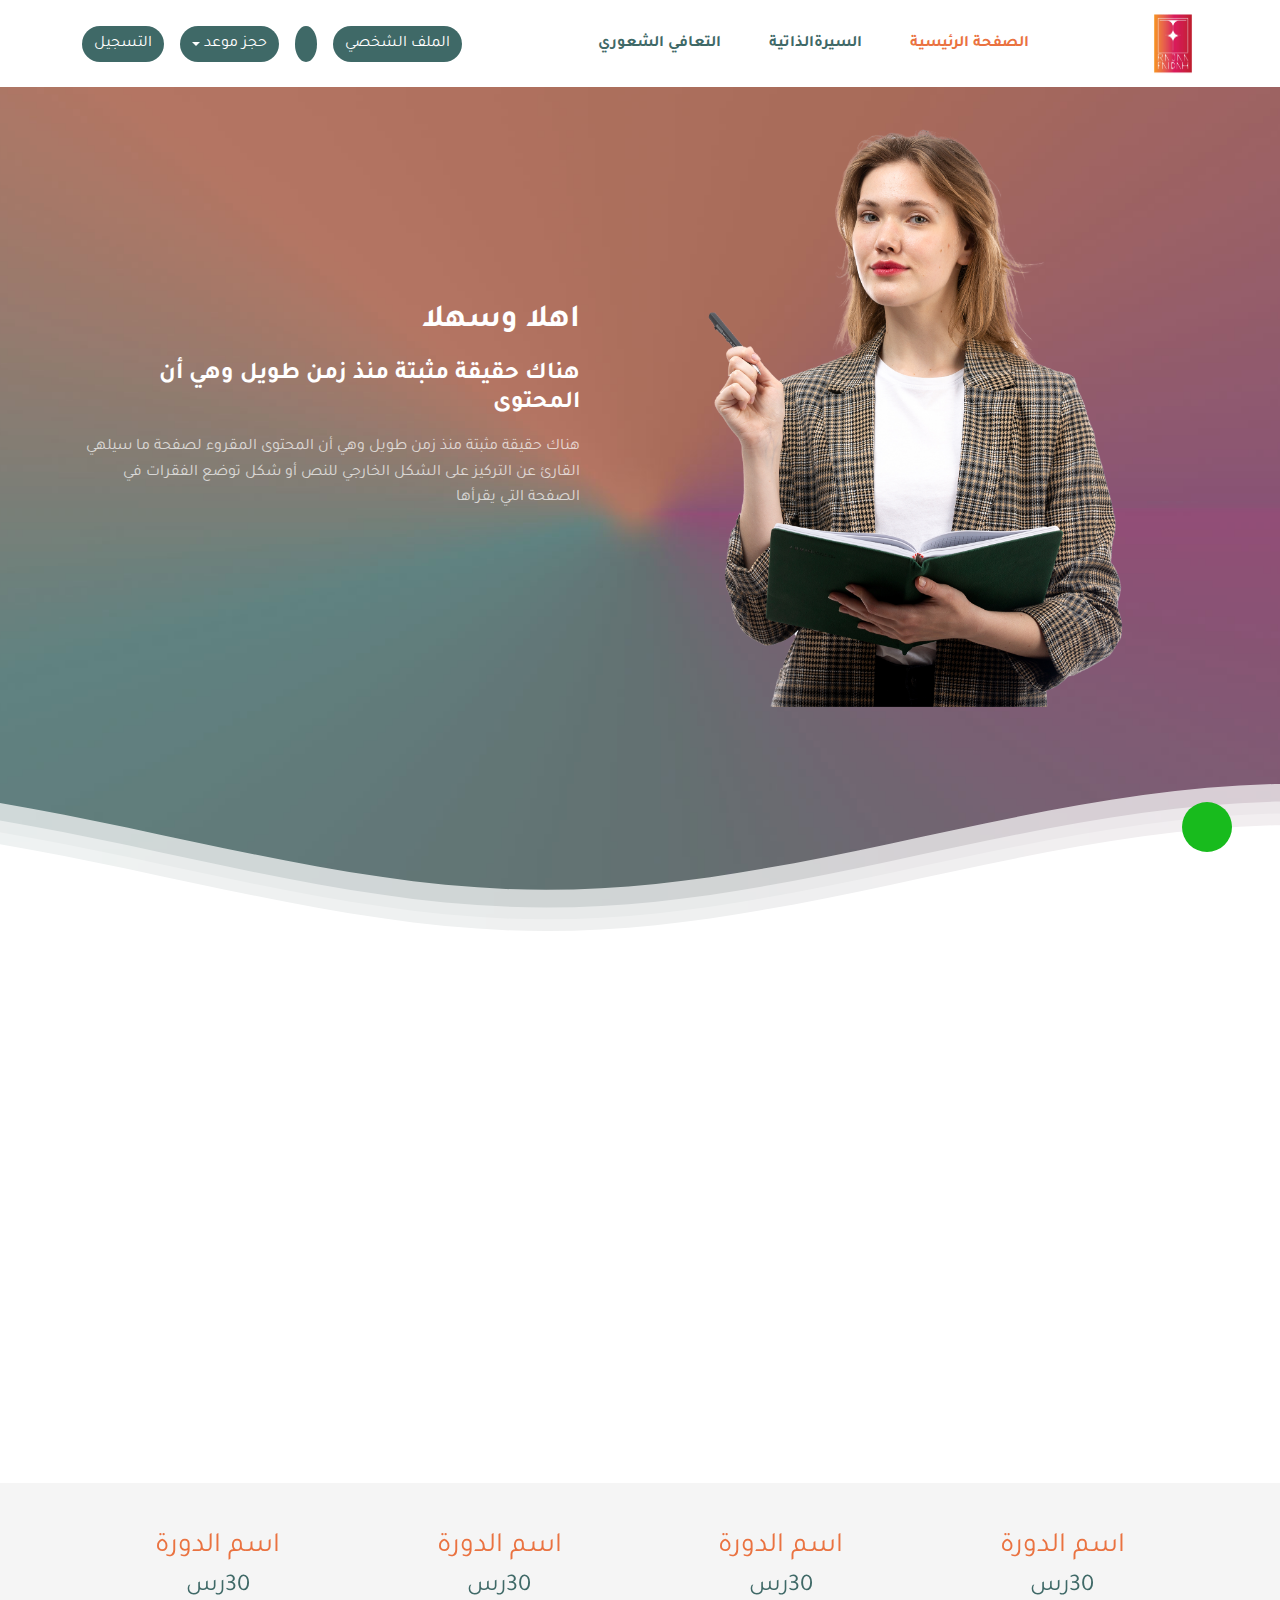
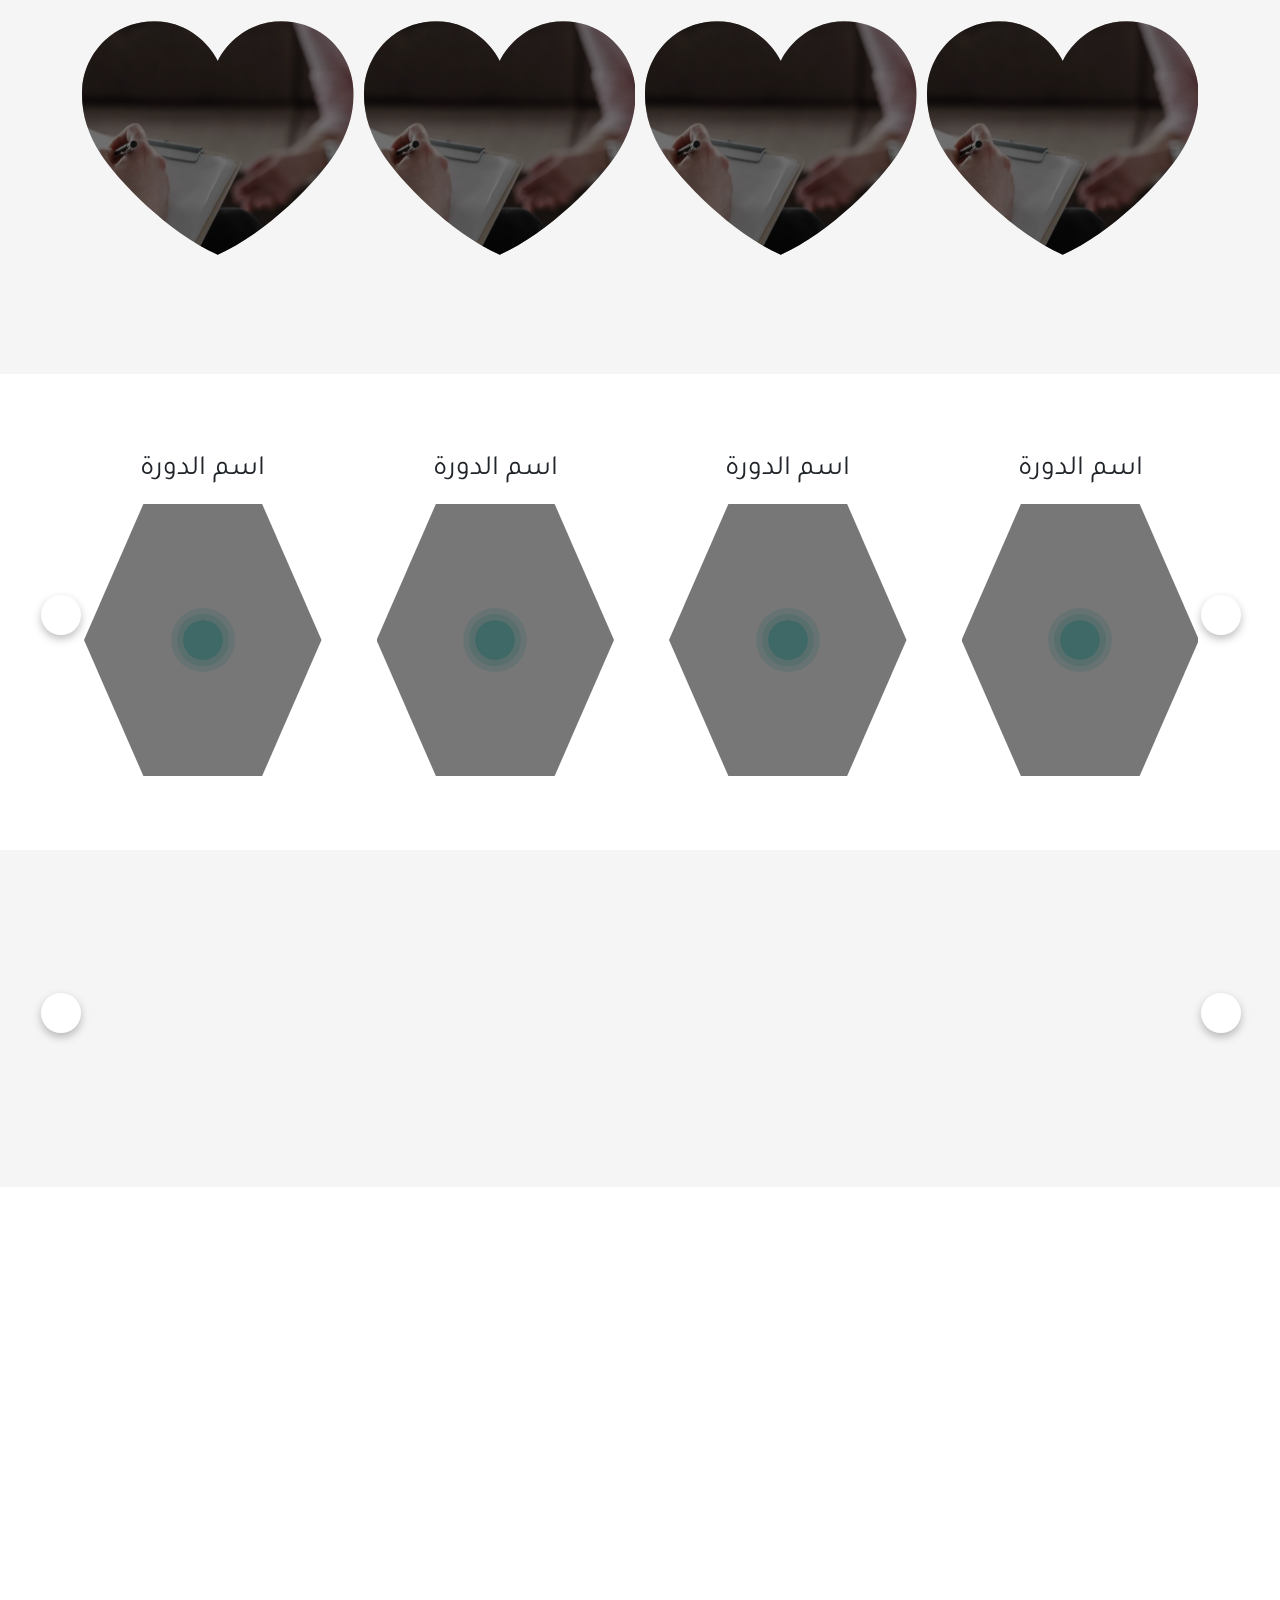
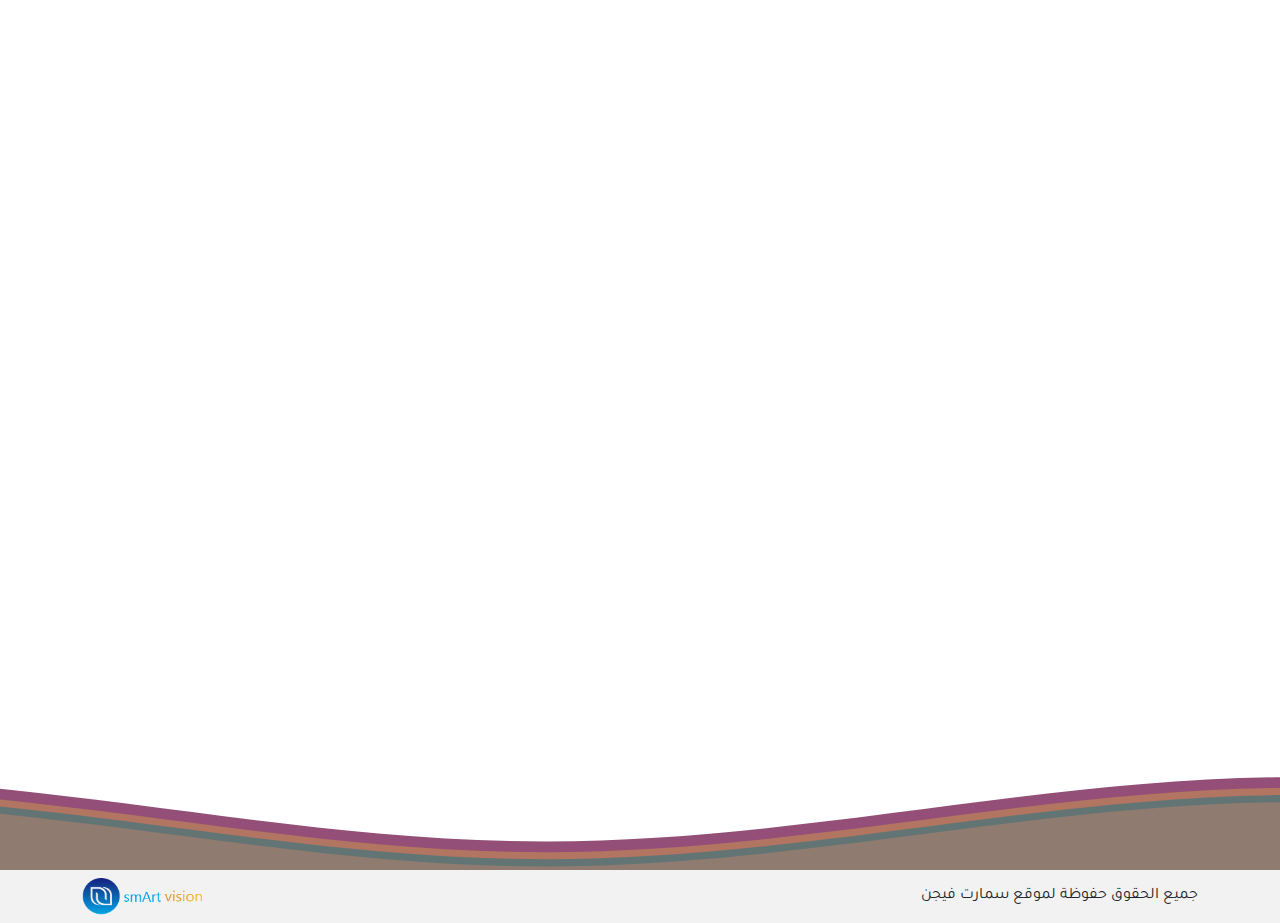
==== commit 8f4f8057: "modal" ====
--- a/index.html
+++ b/index.html
@@ -293,11 +293,11 @@
                 type="button" role="tab" aria-controls="pills-signUp" aria-selected="false">إنشاء حساب</button>
             </li>
           </ul>
-          <div class="tab-content" id="pills-tabContent">
-            <div class="tab-pane fade show active" id="pills-login" role="tabpanel" aria-labelledby="pills-login-tab"
-              tabindex="0">
-
-              <form action="" class="form">
+          <div class="tab-content w-100" id="pills-tabContent">
+            <div class="tab-pane fade show active w-100" id="pills-login" role="tabpanel"
+              aria-labelledby="pills-login-tab" tabindex="0">
+
+              <form action="" class="form w-100">
                 <div class="row gy-3">
                   <div class="col-md-6">
                     <input type="email" class="form-control" placeholder="البريد الإلكتروني">
@@ -307,10 +307,6 @@
                   </div>
                   <div class="col-md-12 d-flex justify-content-center align-items-center">
                     <button class="btn main-btn round">الدخول</button>
-                  </div>
-                  <div class="forget-password text-center">
-                    <!-- <a href="#" class="text-white">هل نسيت كلمة المرور؟</a> -->
-                    <!-- Button trigger modal -->
                   </div>
                 </div>
               </form>
@@ -408,18 +404,16 @@
           <button type="button" class="btn-close" data-bs-dismiss="modal" aria-label="Close"></button>
         </div>
         <div class="modal-body">
-          <div class="modal-body">
-            <form action="" class="form">
-              <div class="row gy-3">
-                <div class="col-md-12">
-                  <input type="text" class="form-control" placeholder="ادخل كلمة المرور الجديدة">
-                </div>
-                <div class="col-md-12">
-                  <input type="text" class="form-control" placeholder="اعد إدخال كلمة المرور">
-                </div>
-              </div>
-            </form>
-          </div>
+          <form action="" class="form w-100">
+            <div class="row gy-3">
+              <div class="col-md-12">
+                <input type="text" class="form-control" placeholder="ادخل كلمة المرور الجديدة">
+              </div>
+              <div class="col-md-12">
+                <input type="text" class="form-control" placeholder="اعد إدخال كلمة المرور">
+              </div>
+            </div>
+          </form>
         </div>
         <div class="modal-footer">
           <button class="btn btn-primary round" data-bs-target="#register" data-bs-toggle="modal">تسجيل الدخول</button>
--- a/css/style.css
+++ b/css/style.css
@@ -284,8 +284,8 @@
   margin-right: auto;
 }
 
-.modal-body .form {
-  padding: 5rem 3rem;
+.modal-body form.form {
+  padding: 5rem 3rem !important;
 }
 /*==================================================
 ================== contacts ========================
@@ -660,7 +660,7 @@
   height: 100% !important;
 }
 .meetings .item {
-  height: 16rem;
+  height: 17rem;
   border-radius: 0.75rem;
   background: var(--grey);
   overflow: hidden;
@@ -1482,9 +1482,9 @@
   justify-content: center;
   align-items: center;
 }
-.modal-content{
+/* .modal-content{
   width: 60%;
-}
+} */
 
 .modal-body{
   display: flex;
@@ -1987,9 +1987,9 @@
     display: flex;
     flex-direction: column !important;
   }
-  .buy {
+  /* .buy {
     font-size: 0.6rem;
-  }
+  } */
   .courses .add-cart {
     top: 12%;
     left: 11%;
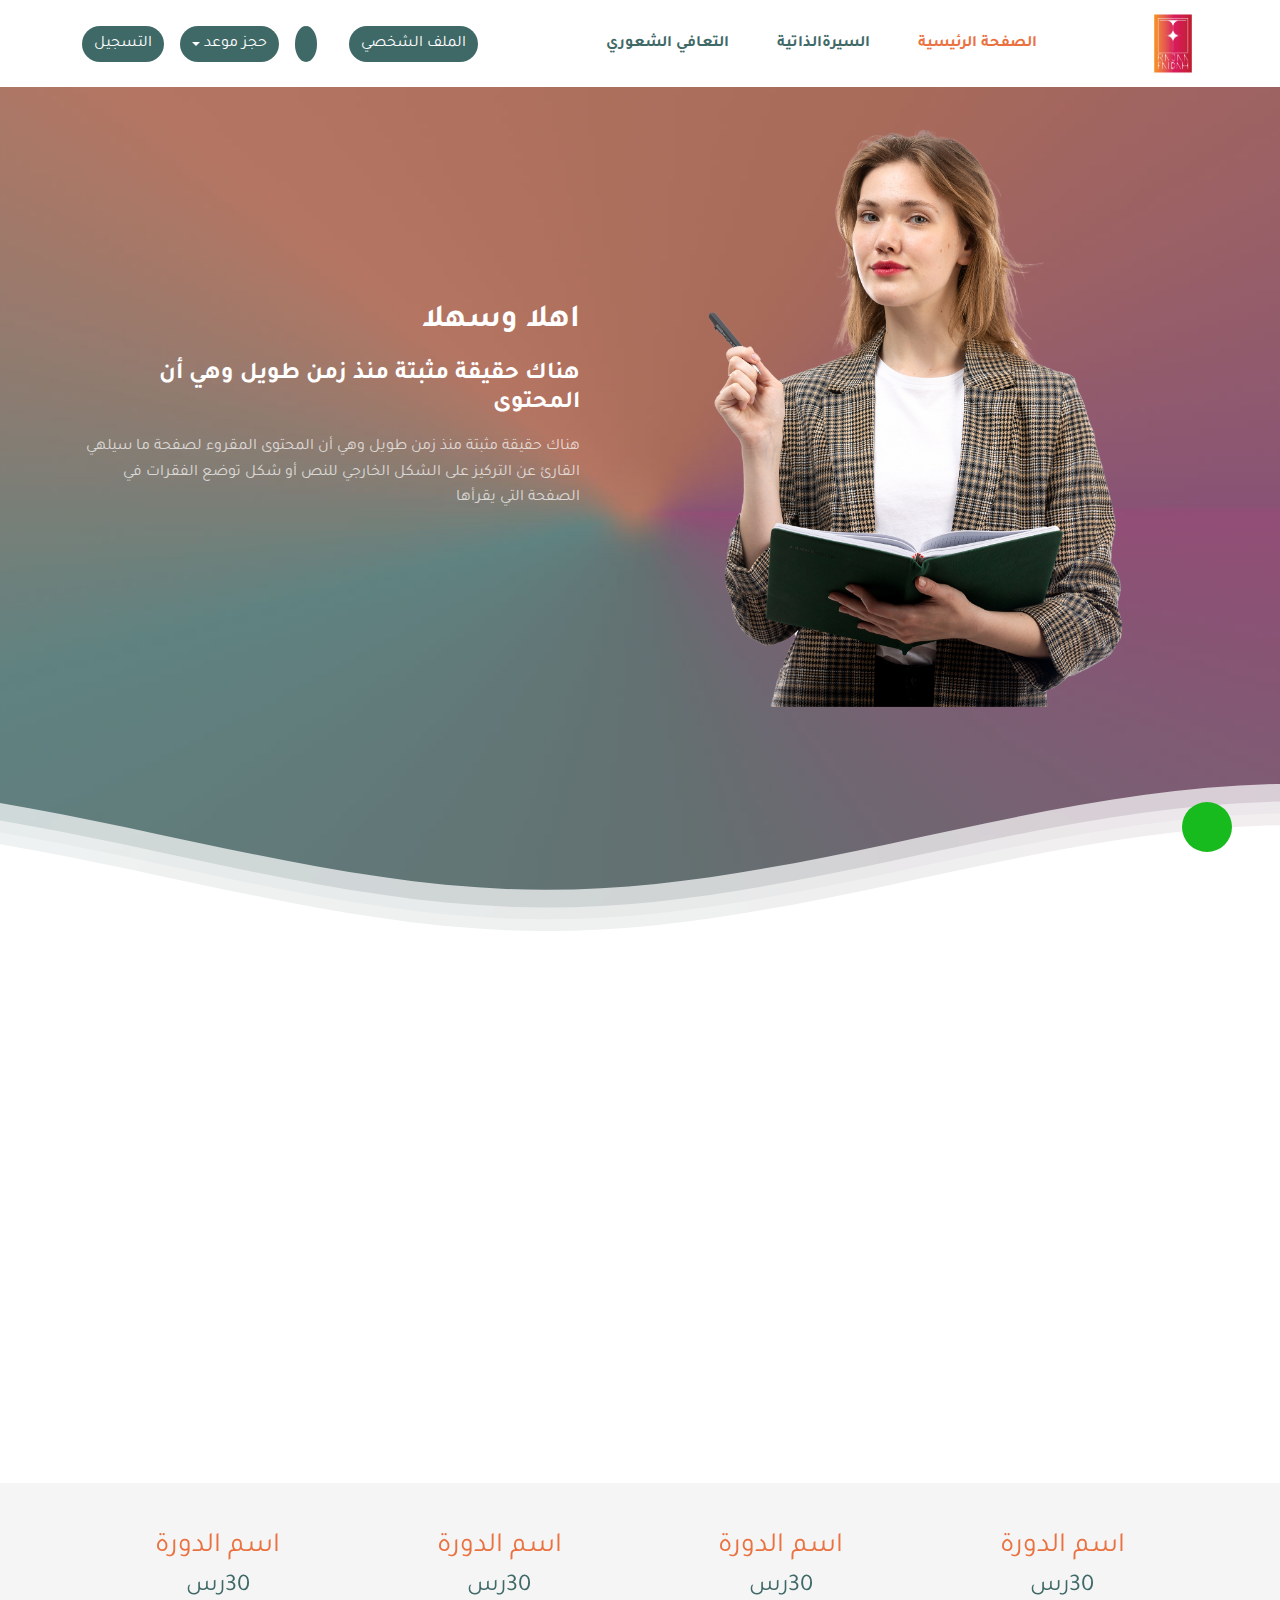
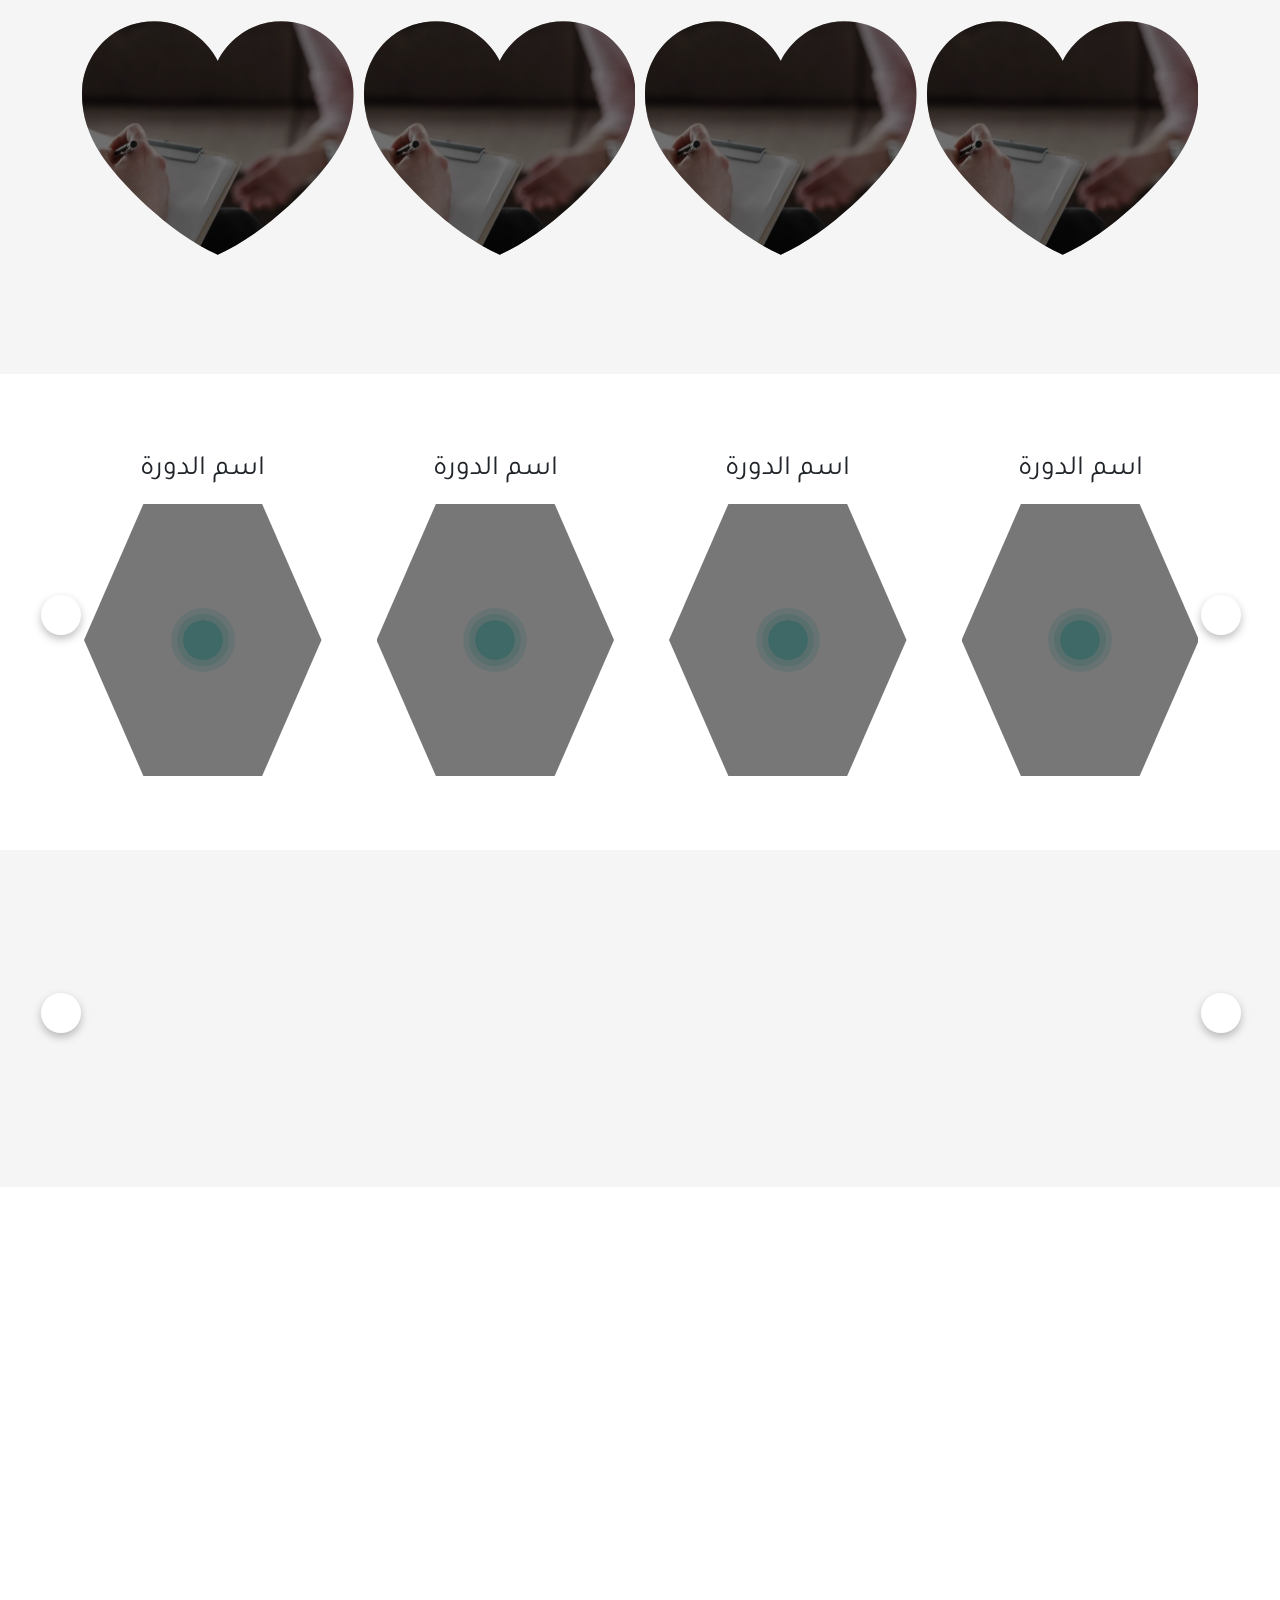
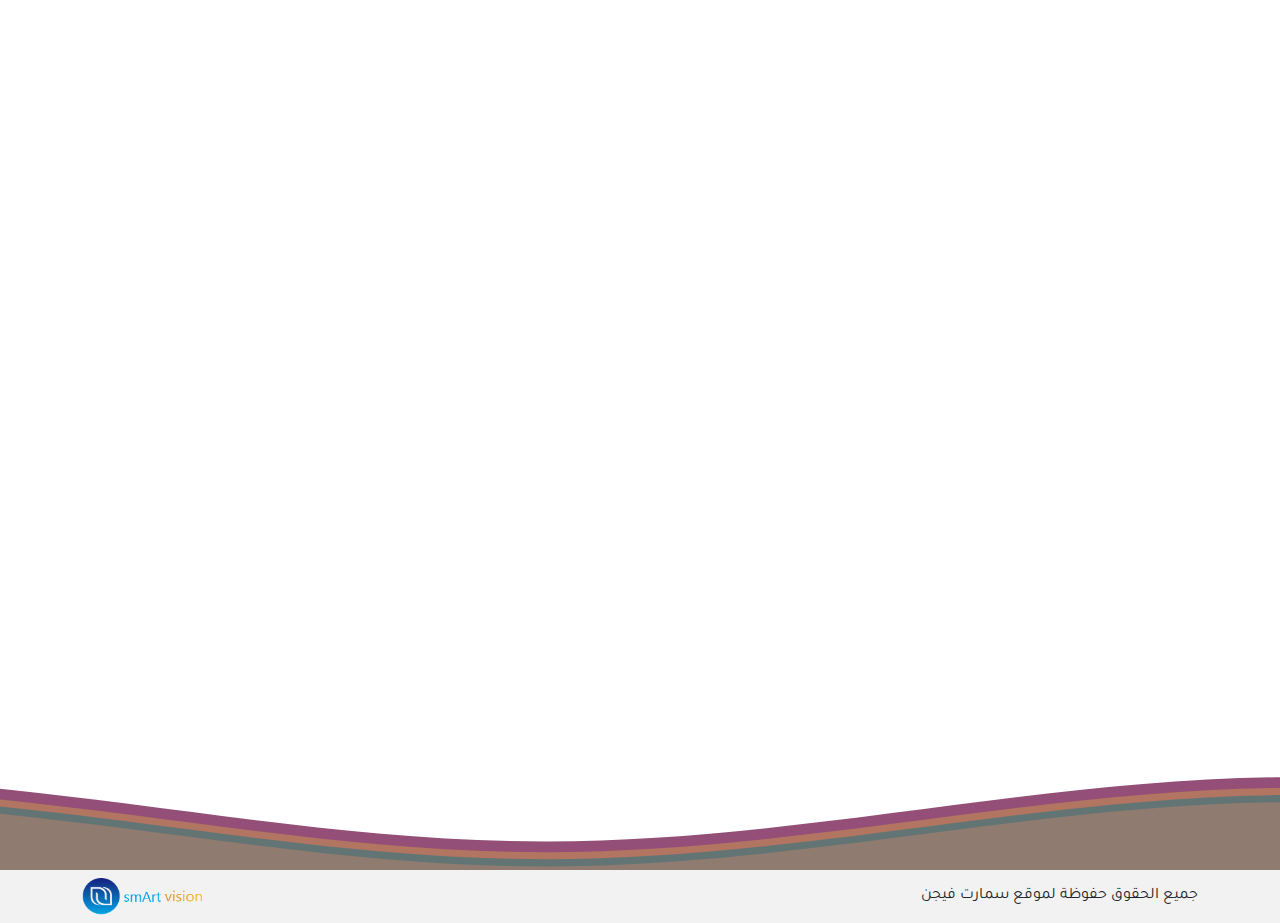
==== commit 38849c3c: "add lang btn" ====
--- a/index.html
+++ b/index.html
@@ -1,5 +1,5 @@
 <!DOCTYPE html>
-<html lang="en">
+<html lang="en" dir="rtl">
 
 <head>
   <meta charset="UTF-8" />
@@ -79,6 +79,9 @@
         </a>
       </div>
       <div class="actions d-flex justify-content-between gap-lg-3 gap-1">
+        <a href="" class="lang" id="lang-btn">
+          <i class="fa-solid fa-globe"></i>
+        </a>
         <!-- cart button -->
         <button class="btn circle" type="button" data-bs-toggle="offcanvas" data-bs-target="#offcanvasExample"
           aria-controls="offcanvasExample"><i class="fa-solid fa-cart-shopping"></i></button>
@@ -98,7 +101,6 @@
           </ul>
         </div>
 
-        <!-- <button class="btn main-btn round">test</button> -->
         <!-- Button trigger modal -->
         <button type="button" class="btn main-btn round" data-bs-toggle="modal" data-bs-target="#register">
           التسجيل
--- a/css/style.css
+++ b/css/style.css
@@ -57,12 +57,16 @@
   border-radius: 50% !important;
   padding: 0.5rem 0.7rem;
 }
-
 body {
   overflow-x: hidden;
   direction: rtl;
 }
-
+.lang{
+  font-size: 1.5rem;
+}
+html[dir="ltr"] body{
+  direction: ltr !important;
+}
 .round {
   border-radius: 3.9375rem;
 }
@@ -1503,8 +1507,9 @@
   background-color: transparent !important;
   color: white;
   position: absolute;
-    top: 80%;
-    left: 40%;
+    top: 85%;
+    left: 50%;
+    transform: translate(-50%, -50%);
 }
 .recover{
   display: block !important;
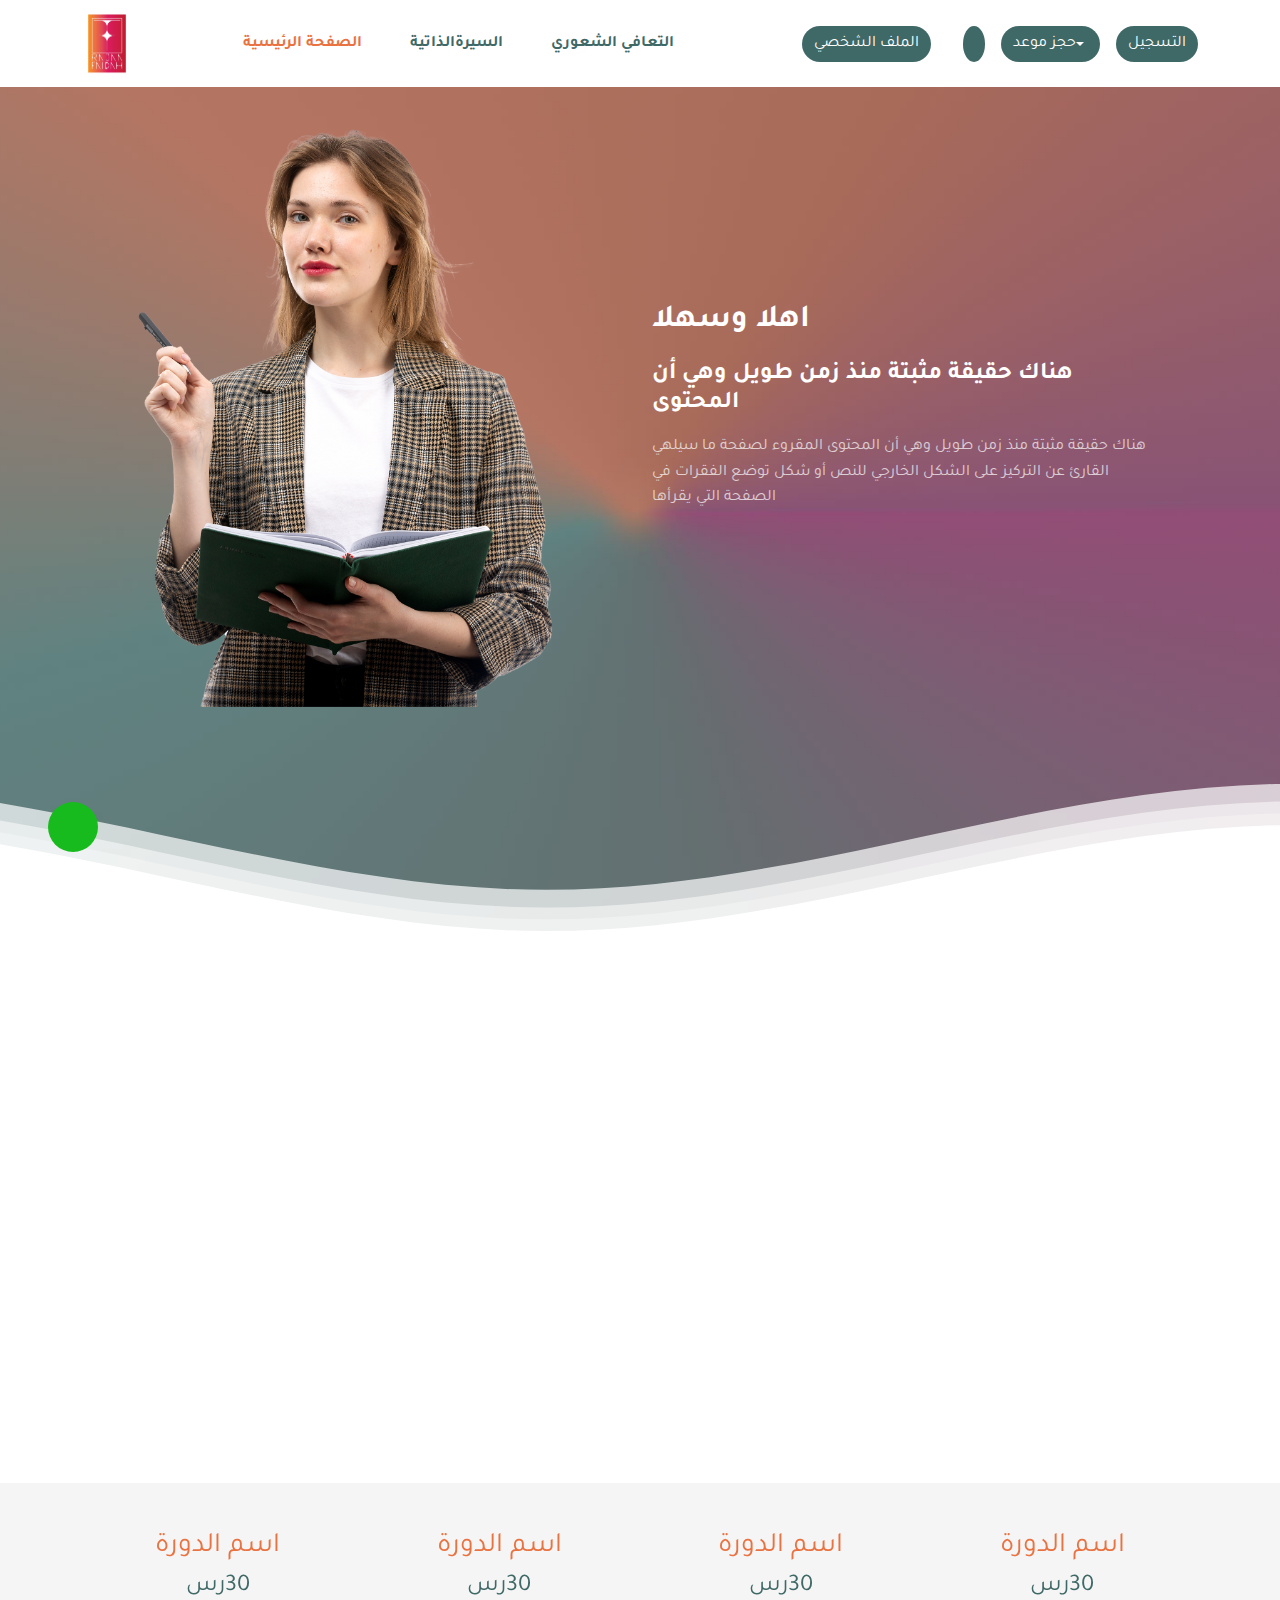
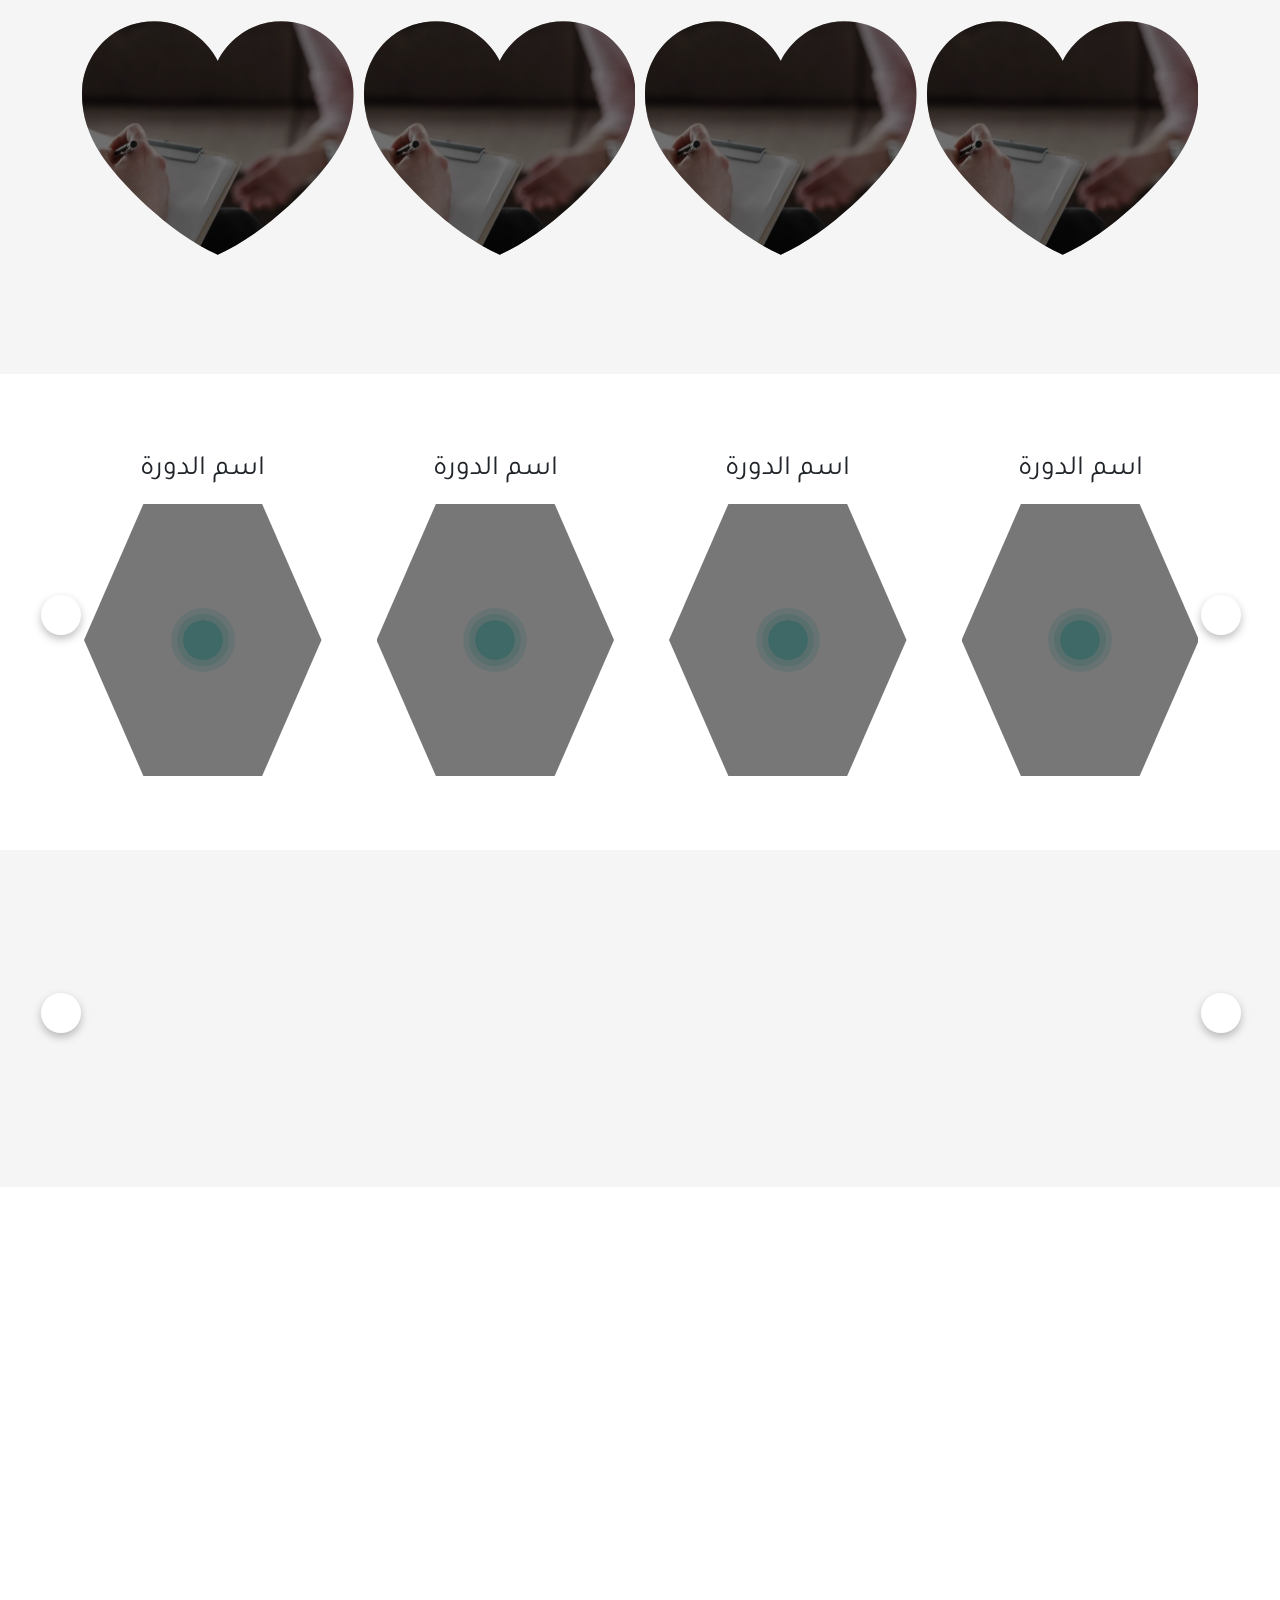
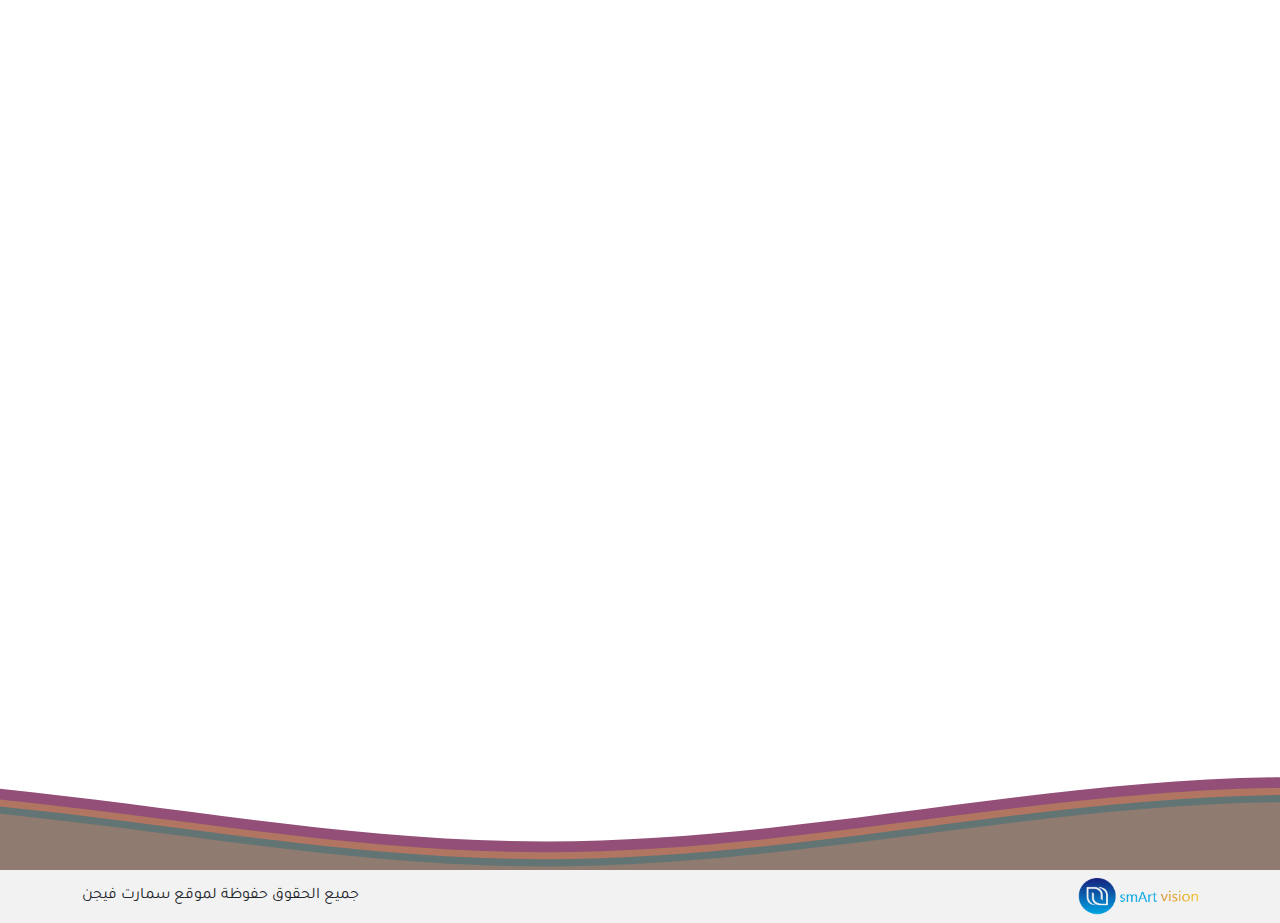
==== commit f875a27c: "edit direction for side bar in tablet&mobile" ====
--- a/index.html
+++ b/index.html
@@ -1,5 +1,5 @@
 <!DOCTYPE html>
-<html lang="en" dir="rtl">
+<html lang="en" dir="ltr">
 
 <head>
   <meta charset="UTF-8" />
--- a/css/style.css
+++ b/css/style.css
@@ -63,6 +63,9 @@
 }
 .lang{
   font-size: 1.5rem;
+  display: flex;
+    justify-content: center;
+    align-items: center;
 }
 html[dir="ltr"] body{
   direction: ltr !important;
@@ -1829,6 +1832,20 @@
     right: 0;
   }
 
+html[dir="ltr"]   .navbar-collapse {
+  right: unset;
+  left: -100%;
+  height: 100vh;
+  width: 50%;
+  background-color: var(--bg);
+  transition: 0.3s;
+}
+html[dir="ltr"]  .navbar-collapse.active {
+  right: unset;
+  left: 0;
+}
+
+
   header {
     height: unset !important;
   }
@@ -1933,6 +1950,10 @@
   .navbar-collapse {
     width: 80%;
   }
+  html[dir="ltr"]   .navbar-collapse {
+    width: 80%;
+  }
+
   .contacts {
     width: 100%;
   }
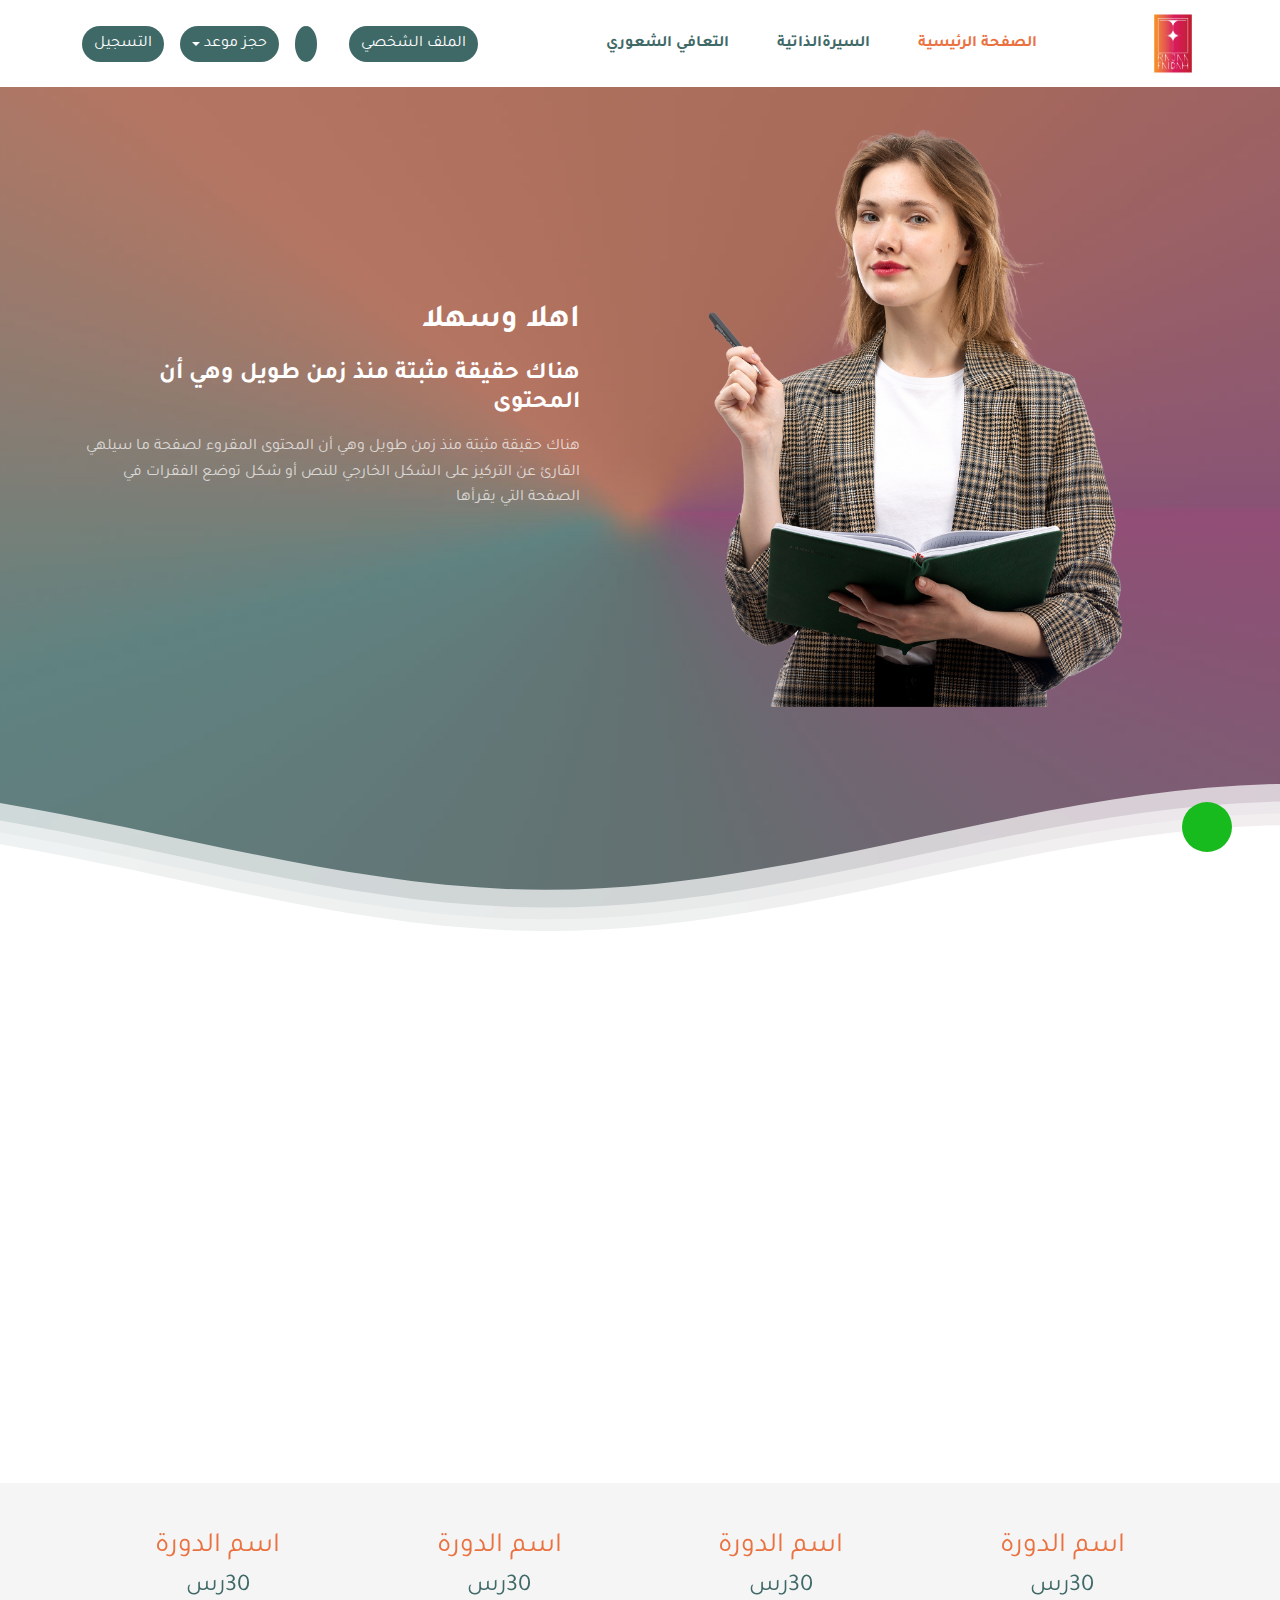
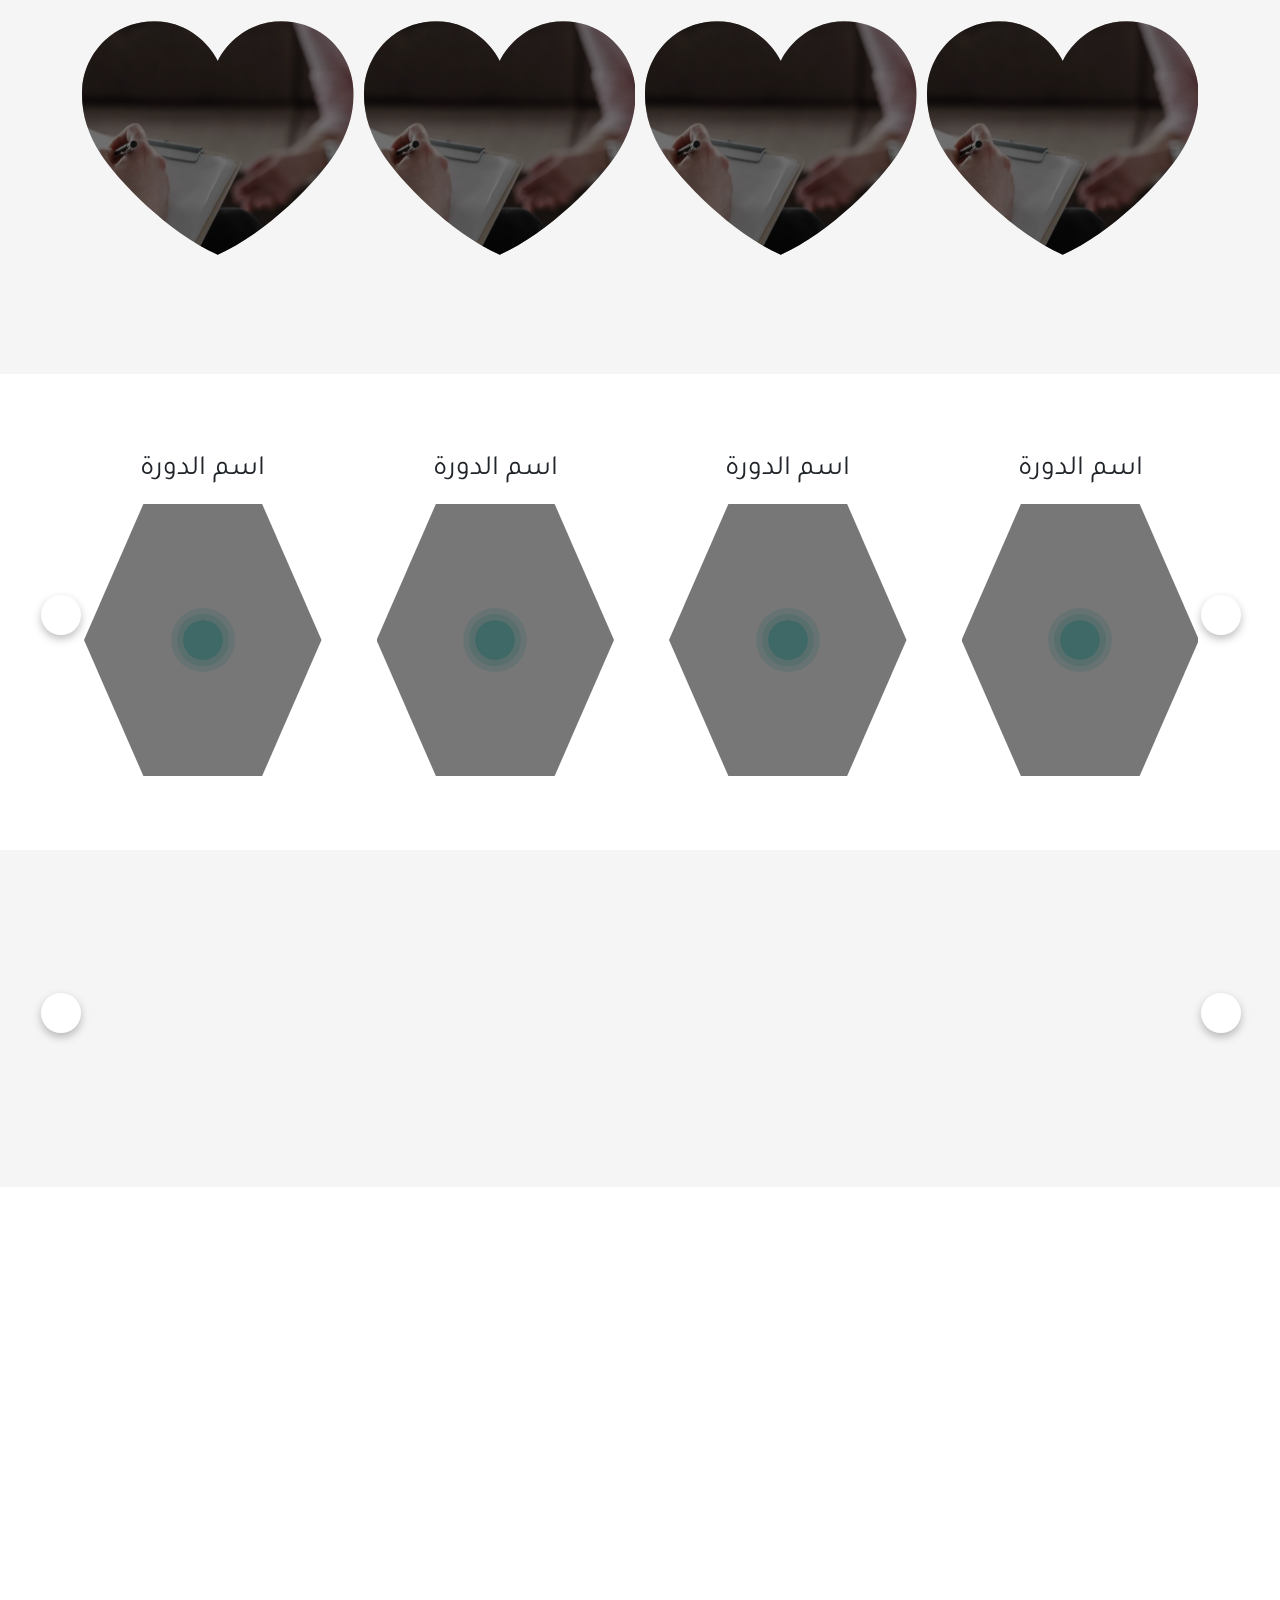
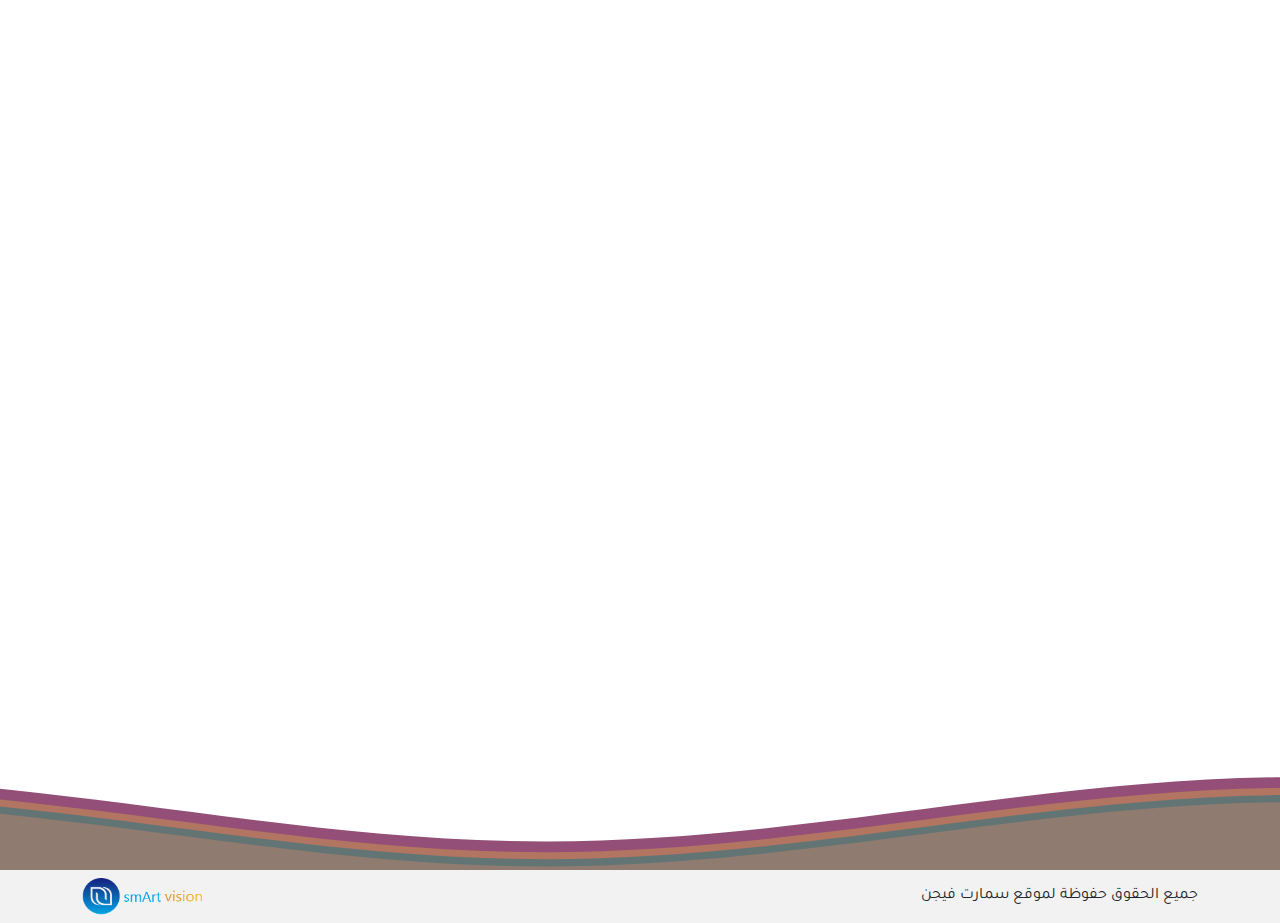
==== commit fe1ce50a: "edit direction for side bar in tablet&mobile" ====
--- a/index.html
+++ b/index.html
@@ -1,5 +1,5 @@
 <!DOCTYPE html>
-<html lang="en" dir="ltr">
+<html lang="en" dir="rtl">
 
 <head>
   <meta charset="UTF-8" />
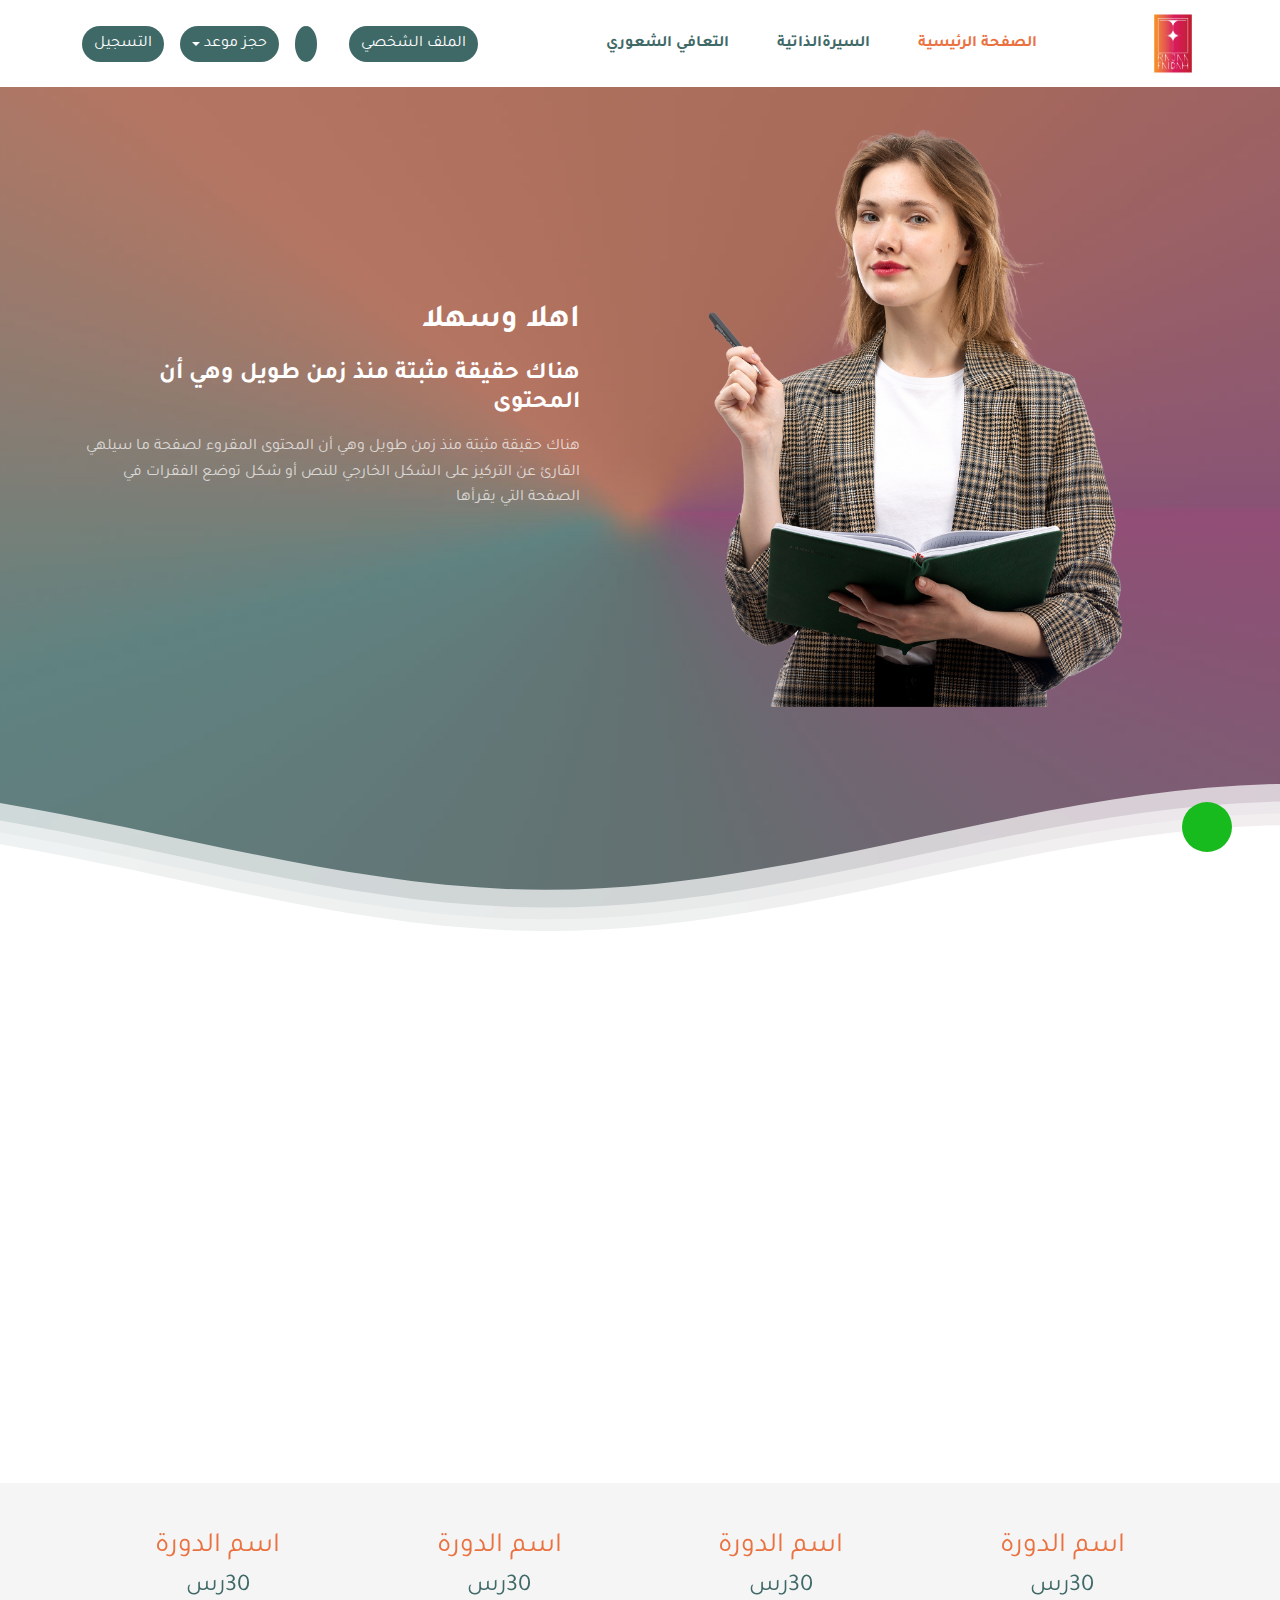
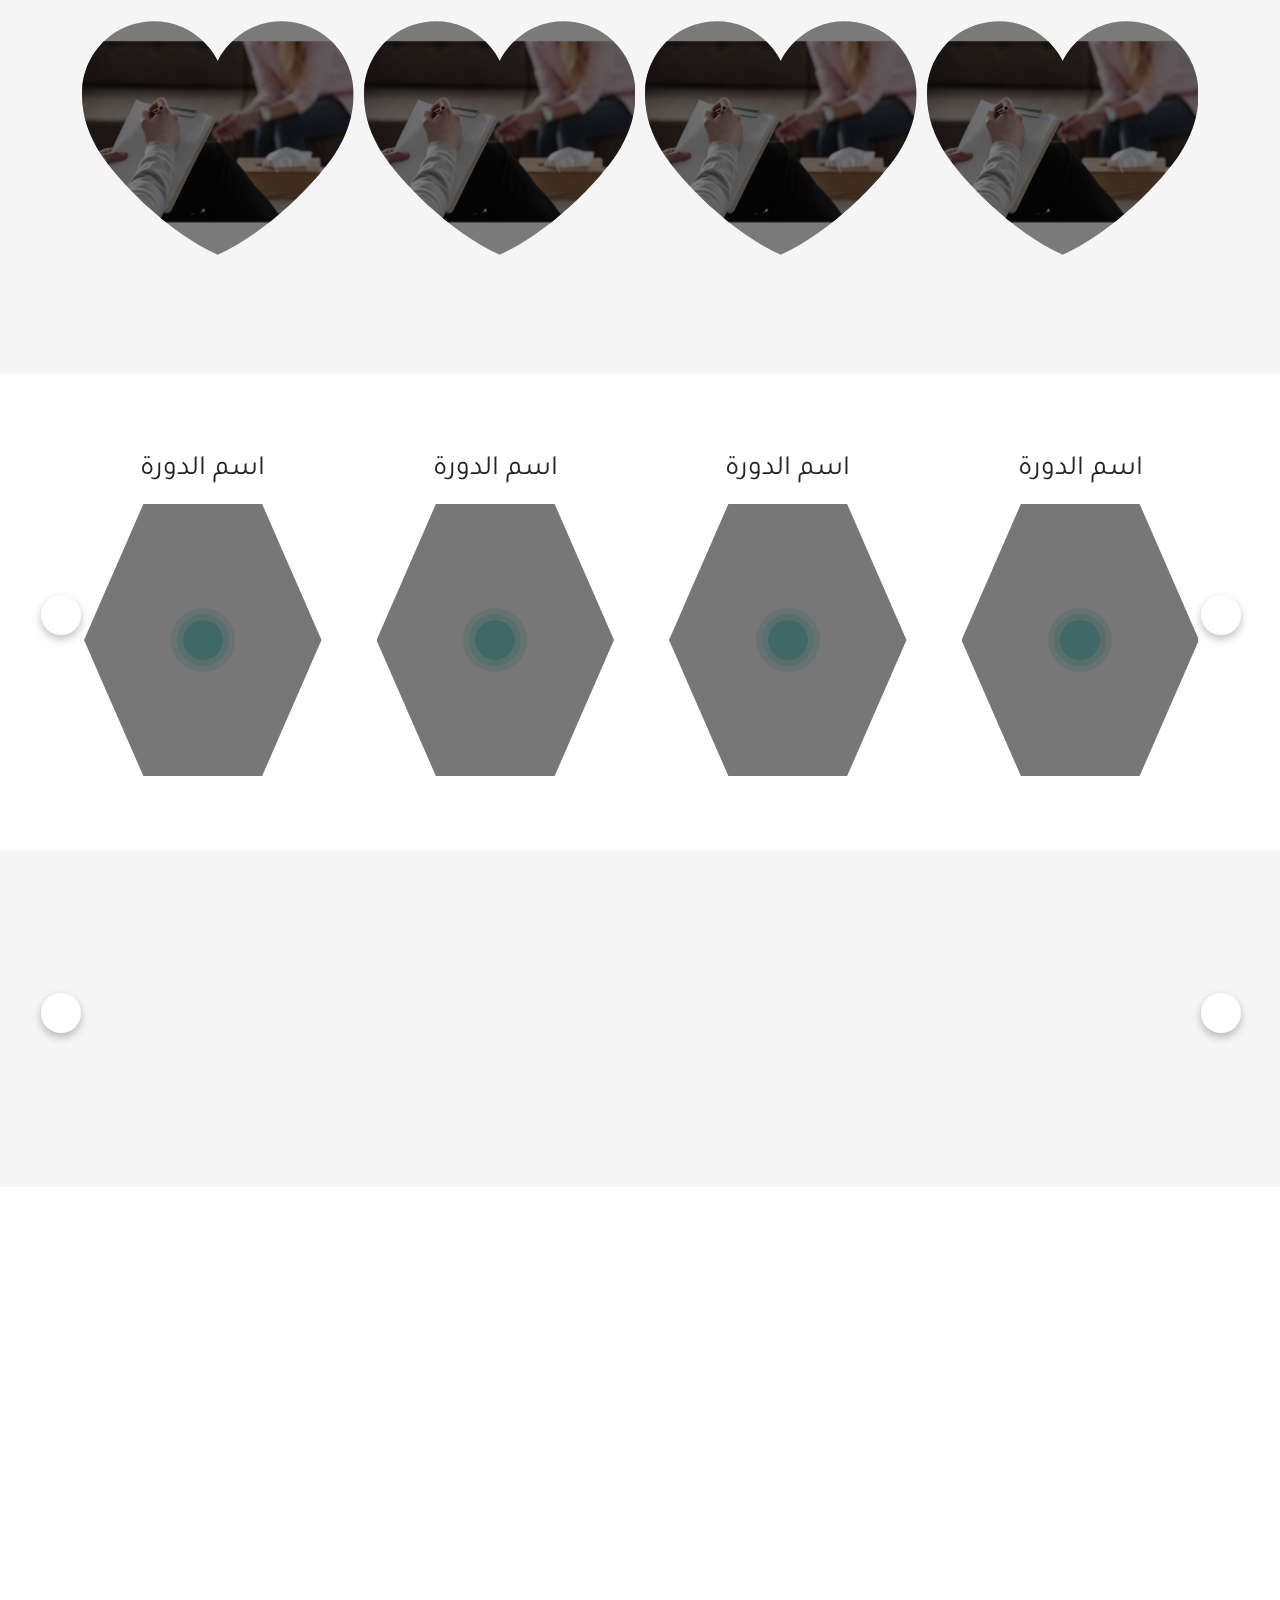
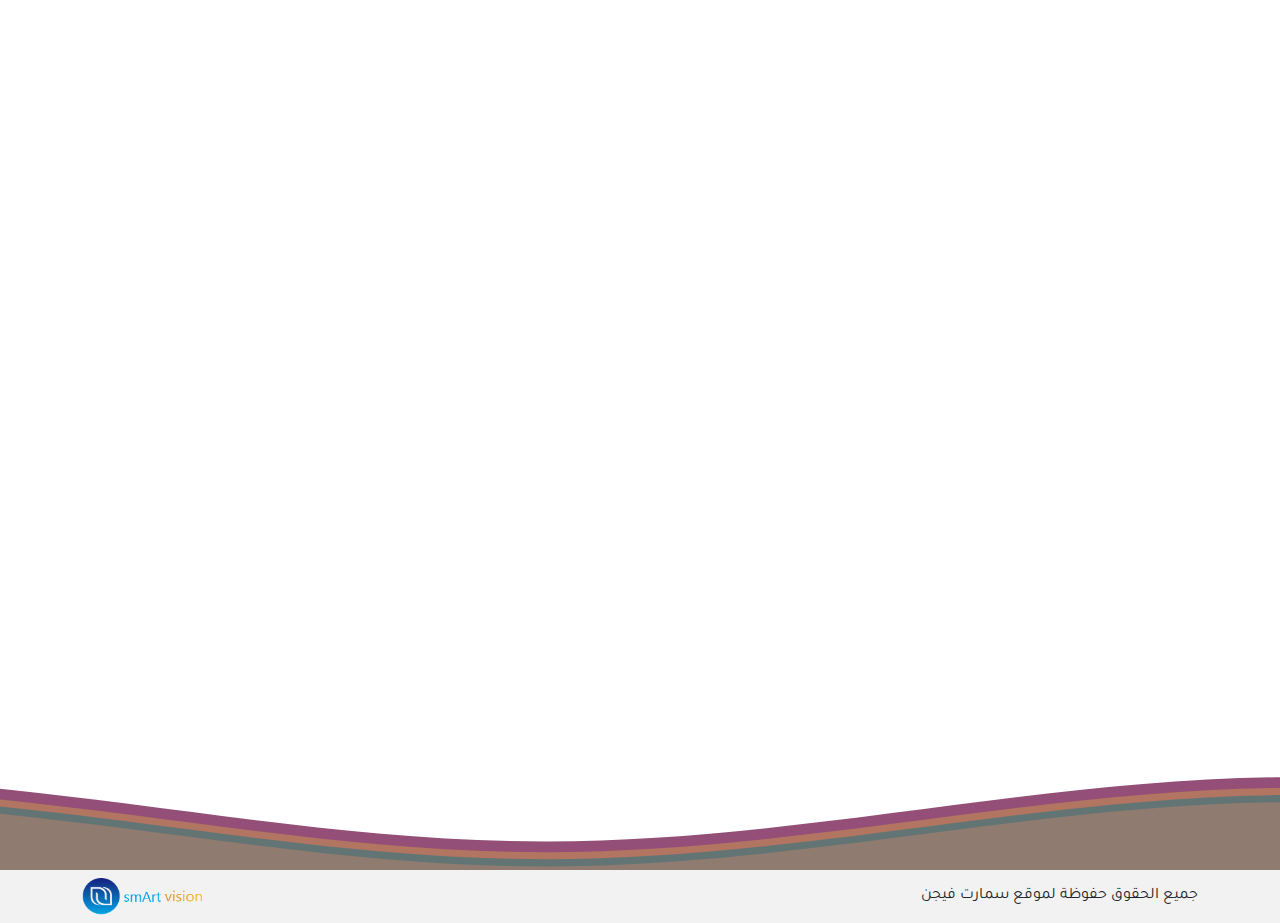
==== commit 31a983fa: "edit section courses" ====
--- a/index.html
+++ b/index.html
@@ -689,8 +689,7 @@
                     d="M565.42,295.41c-37.58,59.12-152.06,177.67-262.14,226.06C193.19,473.08,78.71,354.54,41.14,295.41,12.96,251.05-2.56,203.86.35,151.38,2.87,105.79,25.91,61.72,61.94,33.66,97.97,5.62,146.36-5.92,191.16,2.92c47.8,9.42,90.25,42.25,112.13,85.68,21.87-43.43,64.32-76.26,112.13-85.68,44.79-8.84,93.2,2.7,129.22,30.75s59.06,72.13,61.58,117.72c2.9,52.48-12.61,99.67-40.8,144.02Z"
                     fill="#d32f2f" />
                 </clipPath>
-                <pattern id="pattern" preserveAspectRatio="xMidYMid slice" width="100%" height="100%"
-                  viewBox="0 0 1920 1200">
+                <pattern id="pattern" preserveAspectRatio="xMidYMid slice" width="100%" height="100%">
                   <image xlink:href="images/course2.png" />
                 </pattern>
               </defs>
@@ -737,9 +736,8 @@
                     d="M565.42,295.41c-37.58,59.12-152.06,177.67-262.14,226.06C193.19,473.08,78.71,354.54,41.14,295.41,12.96,251.05-2.56,203.86.35,151.38,2.87,105.79,25.91,61.72,61.94,33.66,97.97,5.62,146.36-5.92,191.16,2.92c47.8,9.42,90.25,42.25,112.13,85.68,21.87-43.43,64.32-76.26,112.13-85.68,44.79-8.84,93.2,2.7,129.22,30.75s59.06,72.13,61.58,117.72c2.9,52.48-12.61,99.67-40.8,144.02Z"
                     fill="#d32f2f" />
                 </clipPath>
-                <pattern id="pattern" preserveAspectRatio="xMidYMid slice" width="100%" height="100%"
-                  viewBox="0 0 1920 1200">
-                  <image xlink:href="images/course2.png" />
+                <pattern id="pattern" preserveAspectRatio="xMidYMid slice" width="100%" height="100%">
+                  <image xlink:href="images/book-back.jpg" />
                 </pattern>
               </defs>
               <g id="Objects" transform="translate(-0.002 -0.003)">
@@ -770,6 +768,7 @@
             </button>
           </div>
         </div>
+
         <div class="item">
           <div class="desc text-center">
             <h3 class="title">اسم الدورة</h3>
@@ -784,9 +783,8 @@
                     d="M565.42,295.41c-37.58,59.12-152.06,177.67-262.14,226.06C193.19,473.08,78.71,354.54,41.14,295.41,12.96,251.05-2.56,203.86.35,151.38,2.87,105.79,25.91,61.72,61.94,33.66,97.97,5.62,146.36-5.92,191.16,2.92c47.8,9.42,90.25,42.25,112.13,85.68,21.87-43.43,64.32-76.26,112.13-85.68,44.79-8.84,93.2,2.7,129.22,30.75s59.06,72.13,61.58,117.72c2.9,52.48-12.61,99.67-40.8,144.02Z"
                     fill="#d32f2f" />
                 </clipPath>
-                <pattern id="pattern" preserveAspectRatio="xMidYMid slice" width="100%" height="100%"
-                  viewBox="0 0 1920 1200">
-                  <image xlink:href="images/course2.png" />
+                <pattern id="pattern" preserveAspectRatio="xMidYMid slice" width="100%" height="100%">
+                  <image xlink:href="images/header.jpg" />
                 </pattern>
               </defs>
               <g id="Objects" transform="translate(-0.002 -0.003)">
@@ -817,6 +815,7 @@
             </button>
           </div>
         </div>
+
         <div class="item">
           <div class="desc text-center">
             <h3 class="title">اسم الدورة</h3>
@@ -831,9 +830,8 @@
                     d="M565.42,295.41c-37.58,59.12-152.06,177.67-262.14,226.06C193.19,473.08,78.71,354.54,41.14,295.41,12.96,251.05-2.56,203.86.35,151.38,2.87,105.79,25.91,61.72,61.94,33.66,97.97,5.62,146.36-5.92,191.16,2.92c47.8,9.42,90.25,42.25,112.13,85.68,21.87-43.43,64.32-76.26,112.13-85.68,44.79-8.84,93.2,2.7,129.22,30.75s59.06,72.13,61.58,117.72c2.9,52.48-12.61,99.67-40.8,144.02Z"
                     fill="#d32f2f" />
                 </clipPath>
-                <pattern id="pattern" preserveAspectRatio="xMidYMid slice" width="100%" height="100%"
-                  viewBox="0 0 1920 1200">
-                  <image xlink:href="images/course2.png" />
+                <pattern id="pattern" preserveAspectRatio="xMidYMid slice" width="100%" height="100%">
+                  <image xlink:href="images/header.jpg" />
                 </pattern>
               </defs>
               <g id="Objects" transform="translate(-0.002 -0.003)">
@@ -864,6 +862,7 @@
             </button>
           </div>
         </div>
+
         <div class="item">
           <div class="desc text-center">
             <h3 class="title">اسم الدورة</h3>
@@ -878,9 +877,8 @@
                     d="M565.42,295.41c-37.58,59.12-152.06,177.67-262.14,226.06C193.19,473.08,78.71,354.54,41.14,295.41,12.96,251.05-2.56,203.86.35,151.38,2.87,105.79,25.91,61.72,61.94,33.66,97.97,5.62,146.36-5.92,191.16,2.92c47.8,9.42,90.25,42.25,112.13,85.68,21.87-43.43,64.32-76.26,112.13-85.68,44.79-8.84,93.2,2.7,129.22,30.75s59.06,72.13,61.58,117.72c2.9,52.48-12.61,99.67-40.8,144.02Z"
                     fill="#d32f2f" />
                 </clipPath>
-                <pattern id="pattern" preserveAspectRatio="xMidYMid slice" width="100%" height="100%"
-                  viewBox="0 0 1920 1200">
-                  <image xlink:href="images/course2.png" />
+                <pattern id="pattern" preserveAspectRatio="xMidYMid slice" width="100%" height="100%">
+                  <image xlink:href="images/header.jpg" />
                 </pattern>
               </defs>
               <g id="Objects" transform="translate(-0.002 -0.003)">
@@ -911,53 +909,7 @@
             </button>
           </div>
         </div>
-        <div class="item">
-          <div class="desc text-center">
-            <h3 class="title">اسم الدورة</h3>
-            <h4 class="price"><span>30</span><span>رس</span></h4>
-          </div>
-          <div class="heart">
-            <svg xmlns="http://www.w3.org/2000/svg" xmlns:xlink="http://www.w3.org/1999/xlink" width="100%"
-              height="100%" viewBox="0 0 606.564 521.467">
-              <defs>
-                <clipPath id="clip-path">
-                  <path id="Path_25591" data-name="Path 25591"
-                    d="M565.42,295.41c-37.58,59.12-152.06,177.67-262.14,226.06C193.19,473.08,78.71,354.54,41.14,295.41,12.96,251.05-2.56,203.86.35,151.38,2.87,105.79,25.91,61.72,61.94,33.66,97.97,5.62,146.36-5.92,191.16,2.92c47.8,9.42,90.25,42.25,112.13,85.68,21.87-43.43,64.32-76.26,112.13-85.68,44.79-8.84,93.2,2.7,129.22,30.75s59.06,72.13,61.58,117.72c2.9,52.48-12.61,99.67-40.8,144.02Z"
-                    fill="#d32f2f" />
-                </clipPath>
-                <pattern id="pattern" preserveAspectRatio="xMidYMid slice" width="100%" height="100%"
-                  viewBox="0 0 1920 1200">
-                  <image xlink:href="images/course2.png" />
-                </pattern>
-              </defs>
-              <g id="Objects" transform="translate(-0.002 -0.003)">
-                <g id="Mask_Group_74" data-name="Mask Group 74" clip-path="url(#clip-path)">
-                  <path id="devushka-mariya-lomaga-bryunetka-1331"
-                    d="M0,0H830s12.171,108.549,77.171,224.69,140.518,245,140.518,245S972.171,554.431,907.171,672.54,830,937,830,937H0Z"
-                    transform="translate(0.002 -13.997)" fill="url(#pattern)" />
-                </g>
-              </g>
-            </svg>
-            <svg id="Layer_2" class="overlay" data-name="Layer 2" xmlns="http://www.w3.org/2000/svg"
-              viewBox="0 0 606.57 521.46">
-              <defs>
-                <style>
-                  .cls-1 {
-                    fill: rgba(0, 0, 0, .5);
-                    stroke-width: 0px;
-                  }
-                </style>
-              </defs>
-              <g id="Objects">
-                <path class="cls-1"
-                  d="m565.42,295.41c-37.58,59.12-152.06,177.67-262.14,226.06-110.09-48.39-224.57-166.93-262.14-226.06C12.96,251.05-2.56,203.86.35,151.38,2.87,105.79,25.91,61.72,61.94,33.66,97.97,5.62,146.36-5.92,191.16,2.92c47.8,9.42,90.25,42.25,112.13,85.68,21.87-43.43,64.32-76.26,112.13-85.68,44.79-8.84,93.2,2.7,129.22,30.75,36.03,28.05,59.06,72.13,61.58,117.72,2.9,52.48-12.61,99.67-40.8,144.02Z" />
-              </g>
-            </svg>
-            <button class=" add-cart btn btn-primary round d-flex align-items-center padding">
-              <i class="fas fa-cart-shopping me-2"></i>
-            </button>
-          </div>
-        </div>
+
 
       </div>
     </div>
@@ -1267,7 +1219,8 @@
       <div class="row gy-4 justify-content-evenly">
         <div class="col card-p wow fadeInUp">
           <div class="card">
-            <div class="icon">
+            <div class="icon-cont">
+              <img src="images/icons/flower.png" class="icon" alt="">
               <img src="images/icons/user.png" alt="" class="inner-img">
             </div>
             <div class="text text-center">
@@ -1279,7 +1232,8 @@
 
         <div class="col card-p wow fadeInUp">
           <div class="card">
-            <div class="icon">
+            <div class="icon-cont">
+              <img src="images/icons/flower1.png" class="icon" alt="">
               <img src="images/icons/graduated.png" alt="" class="inner-img">
             </div>
             <div class="text text-center">
@@ -1291,7 +1245,8 @@
 
         <div class="col card-p wow fadeInUp">
           <div class="card">
-            <div class="icon">
+            <div class="icon-cont">
+              <img src="images/icons/flower2.png" class="icon" alt="">
               <img src="images/icons/stark.png" alt="" class="inner-img">
             </div>
             <div class="text text-center">
@@ -1303,7 +1258,8 @@
 
         <div class="col card-p wow fadeInUp">
           <div class="card">
-            <div class="icon">
+            <div class="icon-cont">
+              <img src="images/icons/flower3.png" class="icon" alt="">
               <img src="images/icons/books.png" alt="" class="inner-img">
             </div>
             <div class="text text-center">
@@ -1315,7 +1271,8 @@
 
         <div class="col card-p wow fadeInUp">
           <div class="card">
-            <div class="icon">
+            <div class="icon-cont">
+              <img src="images/icons/flower4.png" class="icon" alt="">
               <img src="images/icons/people.png" alt="" class="inner-img">
             </div>
             <div class="text text-center">
--- a/css/style.css
+++ b/css/style.css
@@ -542,6 +542,23 @@
   font-weight: 400;
   line-height: 160%;
 }
+/*=== heart ===*/
+.heart pattern {
+  width: 100%;
+  height: 100%;
+  -o-object-fit: cover;
+  object-fit: cover;
+
+}
+.heart pattern image{
+  width: 100%;
+  height: 100%;
+  -o-object-fit: cover;
+  object-fit: cover;
+
+}
+
+
 
 /*=========================================
 ================= about ===================
@@ -929,7 +946,7 @@
   justify-content: center;
 }
 
-.statics .card .icon {
+.statics .card .icon-cont {
   position: relative;
   width: 100px;
   height: 100px;
@@ -969,7 +986,7 @@
     transform: rotate(360deg);
   }
 }
-.statics .card .icon .inner-img {
+.statics .card  .inner-img {
   position: absolute;
   top: 50%;
   left: 50%;
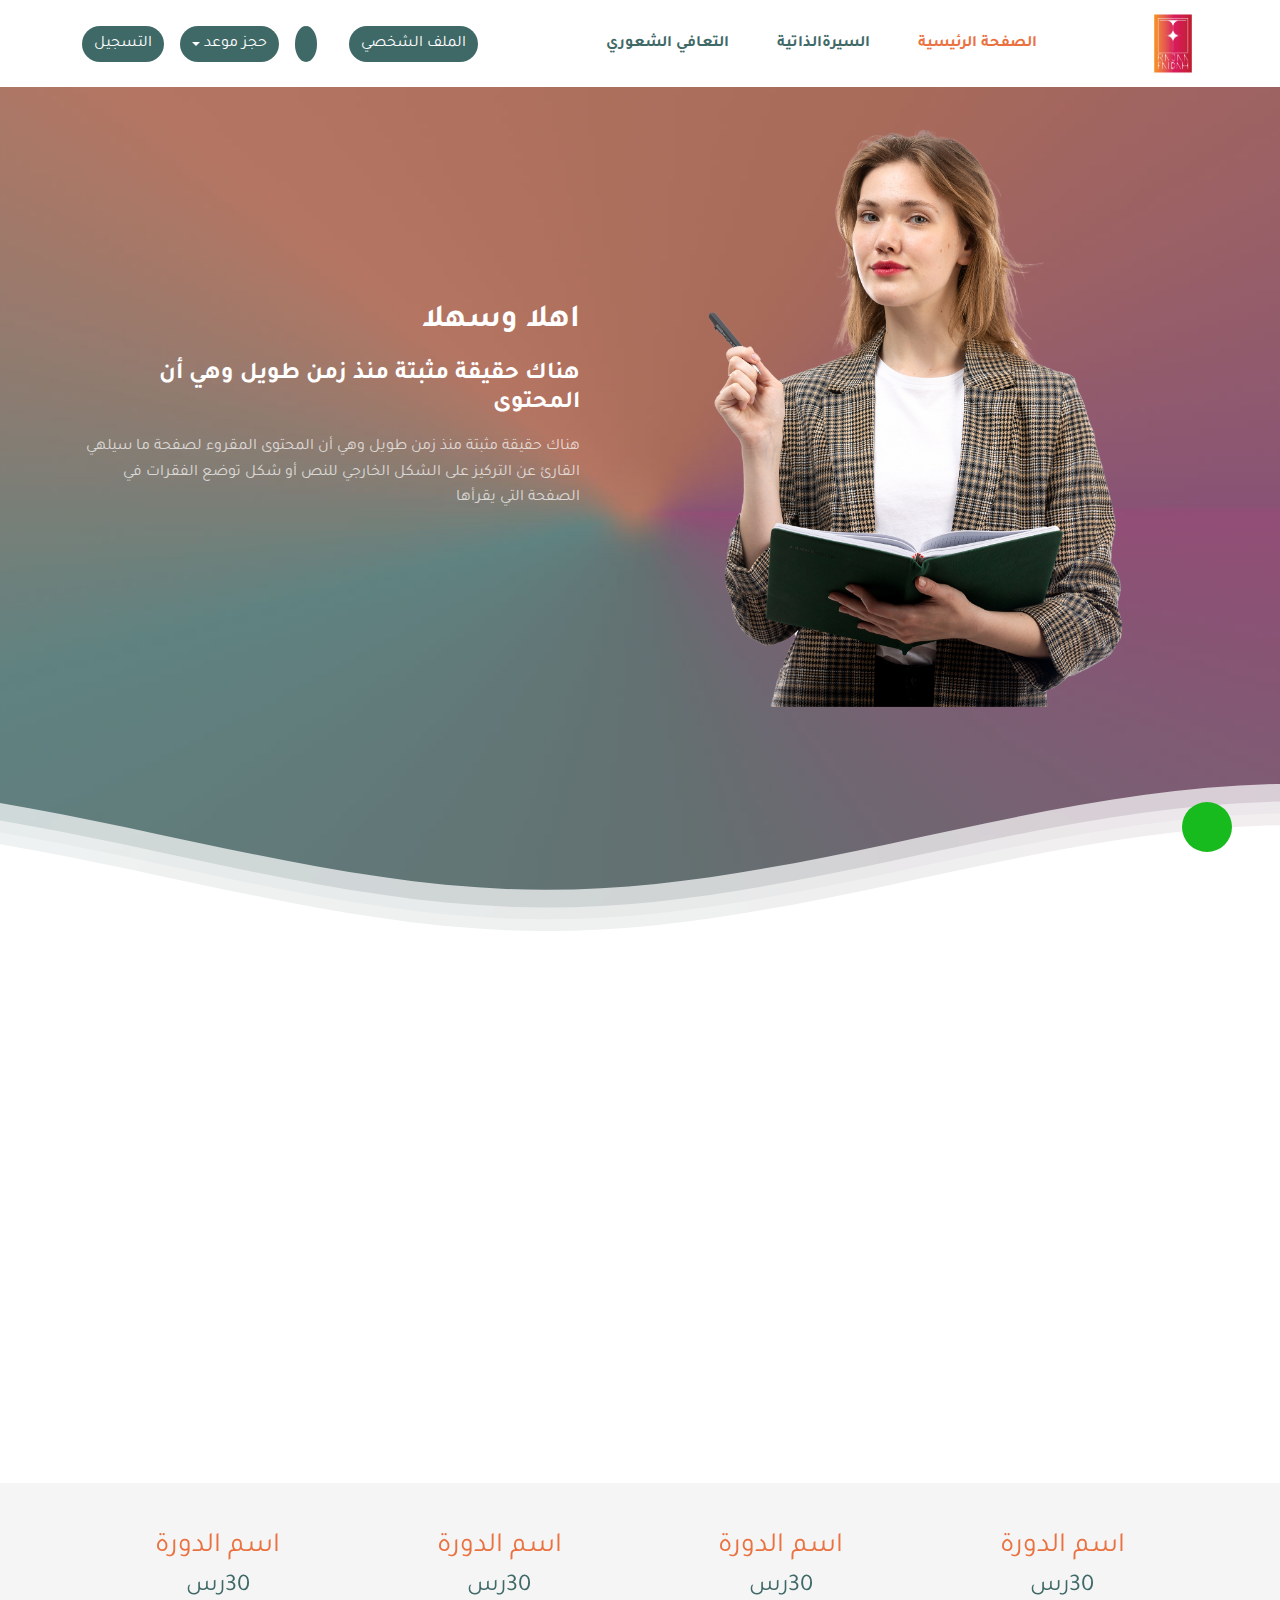
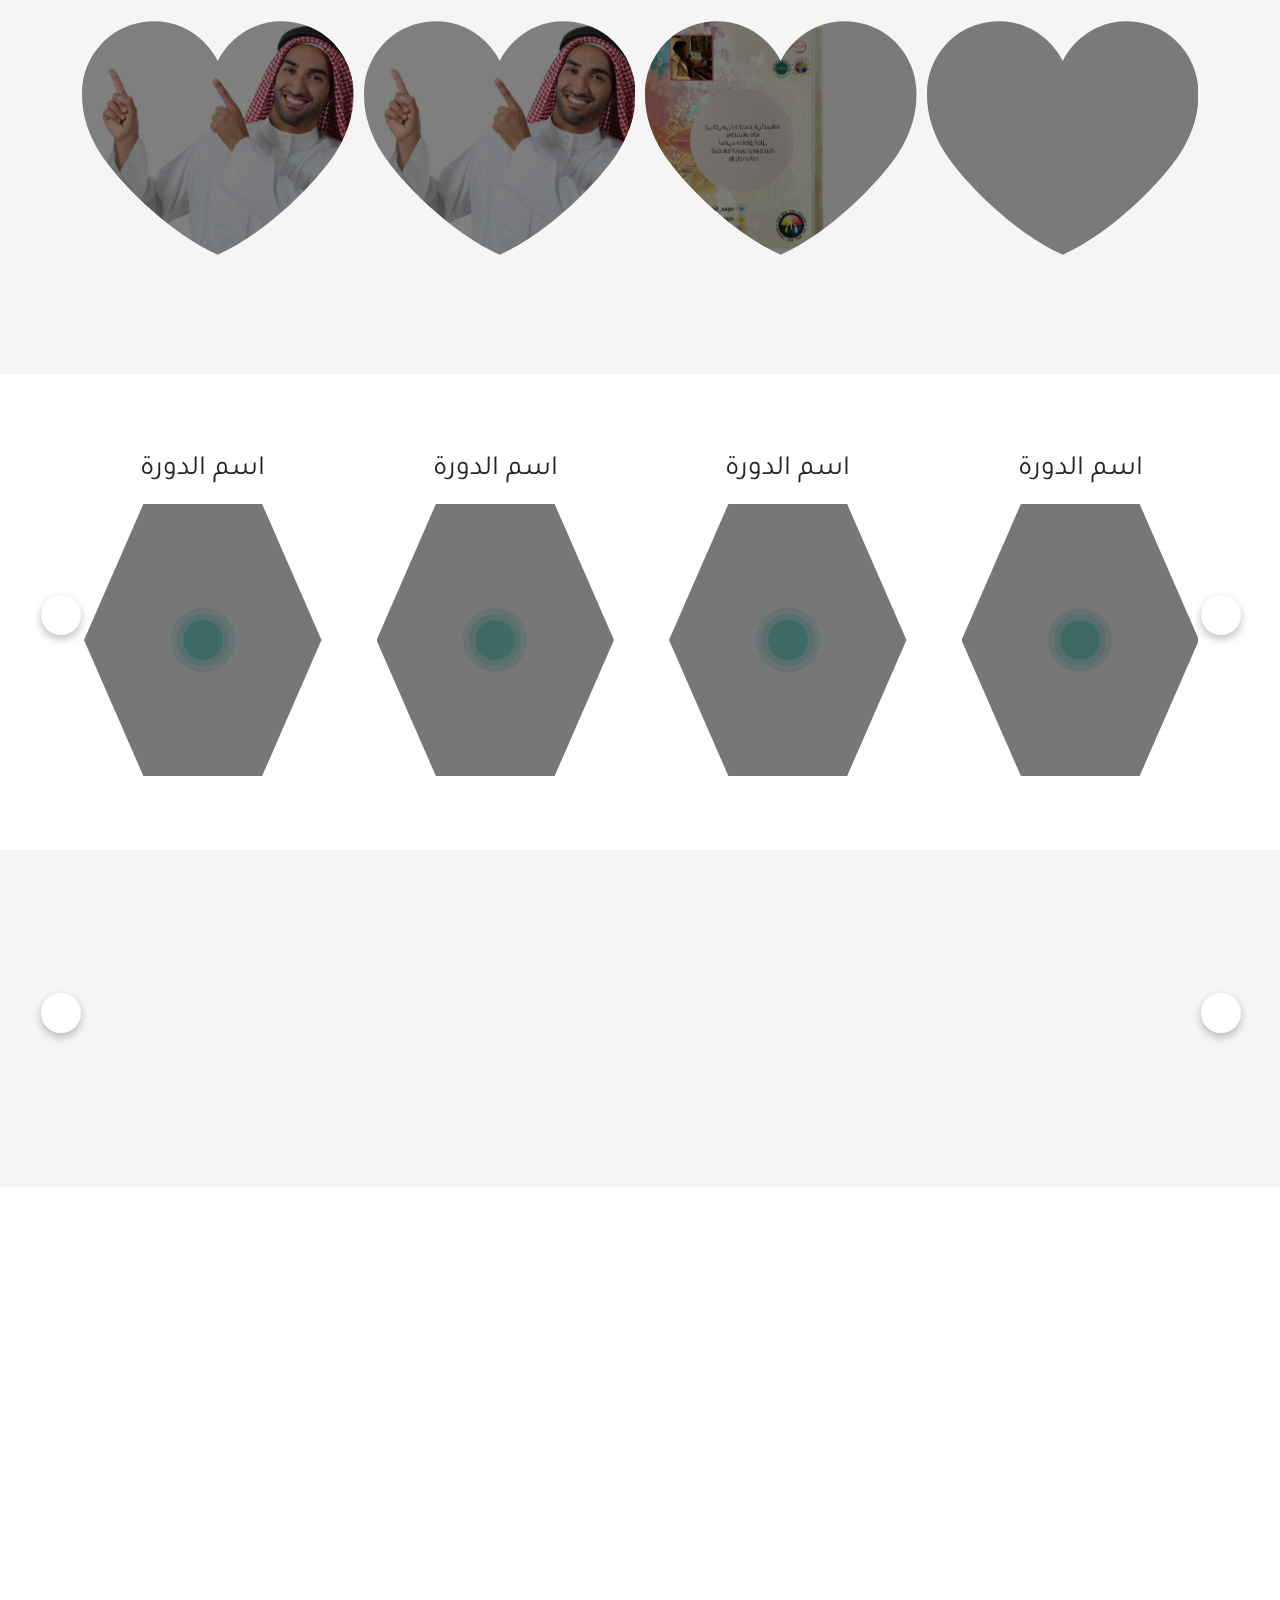
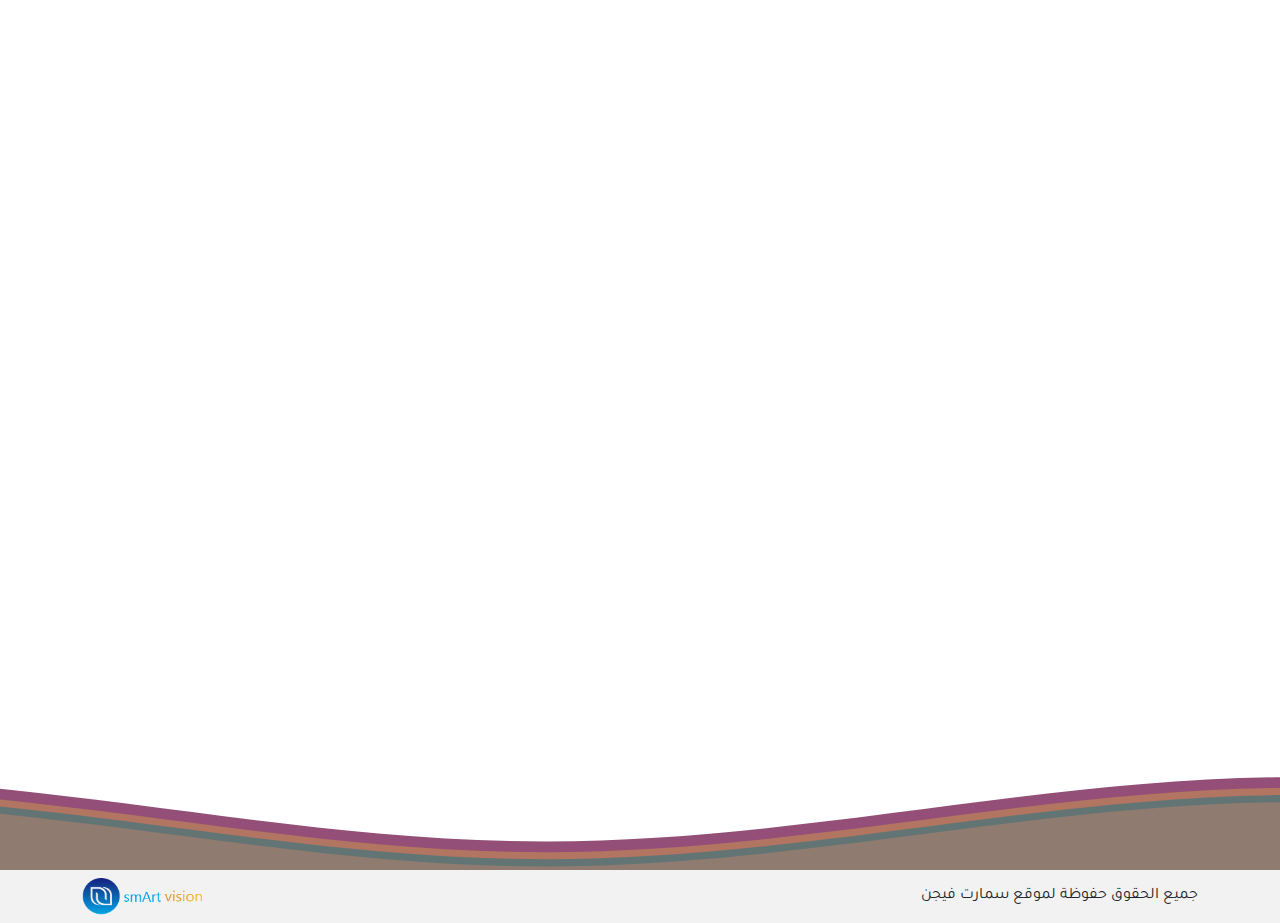
==== commit 05f7f267: "edit courses section" ====
--- a/index.html
+++ b/index.html
@@ -689,15 +689,15 @@
                     d="M565.42,295.41c-37.58,59.12-152.06,177.67-262.14,226.06C193.19,473.08,78.71,354.54,41.14,295.41,12.96,251.05-2.56,203.86.35,151.38,2.87,105.79,25.91,61.72,61.94,33.66,97.97,5.62,146.36-5.92,191.16,2.92c47.8,9.42,90.25,42.25,112.13,85.68,21.87-43.43,64.32-76.26,112.13-85.68,44.79-8.84,93.2,2.7,129.22,30.75s59.06,72.13,61.58,117.72c2.9,52.48-12.61,99.67-40.8,144.02Z"
                     fill="#d32f2f" />
                 </clipPath>
-                <pattern id="pattern" preserveAspectRatio="xMidYMid slice" width="100%" height="100%">
-                  <image xlink:href="images/course2.png" />
+                <pattern id="pattern1" preserveAspectRatio="xMidYMid slice" width="100%" height="100%">
+                  <image xlink:href="images/course1.png" />
                 </pattern>
               </defs>
               <g id="Objects" transform="translate(-0.002 -0.003)">
-                <g id="Mask_Group_74" data-name="Mask Group 74" clip-path="url(#clip-path)">
+                <g id="Mask_Group_75" data-name="Mask Group 74" clip-path="url(#clip-path)">
                   <path id="devushka-mariya-lomaga-bryunetka-1331"
                     d="M0,0H830s12.171,108.549,77.171,224.69,140.518,245,140.518,245S972.171,554.431,907.171,672.54,830,937,830,937H0Z"
-                    transform="translate(0.002 -13.997)" fill="url(#pattern)" />
+                    transform="translate(0.002 -13.997)" fill="url(#pattern1)" />
                 </g>
               </g>
             </svg>
@@ -736,8 +736,55 @@
                     d="M565.42,295.41c-37.58,59.12-152.06,177.67-262.14,226.06C193.19,473.08,78.71,354.54,41.14,295.41,12.96,251.05-2.56,203.86.35,151.38,2.87,105.79,25.91,61.72,61.94,33.66,97.97,5.62,146.36-5.92,191.16,2.92c47.8,9.42,90.25,42.25,112.13,85.68,21.87-43.43,64.32-76.26,112.13-85.68,44.79-8.84,93.2,2.7,129.22,30.75s59.06,72.13,61.58,117.72c2.9,52.48-12.61,99.67-40.8,144.02Z"
                     fill="#d32f2f" />
                 </clipPath>
-                <pattern id="pattern" preserveAspectRatio="xMidYMid slice" width="100%" height="100%">
+                <pattern id="pattern2" preserveAspectRatio="xMidYMid slice" width="100%" height="100%">
                   <image xlink:href="images/book-back.jpg" />
+                </pattern>
+              </defs>
+              <g id="Objects" transform="translate(-0.002 -0.003)">
+                <g id="Mask_Group_74" data-name="Mask Group 74" clip-path="url(#clip-path)">
+                  <path id="devushka-mariya-lomaga-bryunetka-1331"
+                    d="M0,0H830s12.171,108.549,77.171,224.69,140.518,245,140.518,245S972.171,554.431,907.171,672.54,830,937,830,937H0Z"
+                    transform="translate(0.002 -13.997)" fill="url(#pattern2)" />
+                </g>
+              </g>
+            </svg>
+            <svg id="Layer_2" class="overlay" data-name="Layer 2" xmlns="http://www.w3.org/2000/svg"
+              viewBox="0 0 606.57 521.46">
+              <defs>
+                <style>
+                  .cls-1 {
+                    fill: rgba(0, 0, 0, .5);
+                    stroke-width: 0px;
+                  }
+                </style>
+              </defs>
+              <g id="Objects">
+                <path class="cls-1"
+                  d="m565.42,295.41c-37.58,59.12-152.06,177.67-262.14,226.06-110.09-48.39-224.57-166.93-262.14-226.06C12.96,251.05-2.56,203.86.35,151.38,2.87,105.79,25.91,61.72,61.94,33.66,97.97,5.62,146.36-5.92,191.16,2.92c47.8,9.42,90.25,42.25,112.13,85.68,21.87-43.43,64.32-76.26,112.13-85.68,44.79-8.84,93.2,2.7,129.22,30.75,36.03,28.05,59.06,72.13,61.58,117.72,2.9,52.48-12.61,99.67-40.8,144.02Z" />
+              </g>
+            </svg>
+            <button class=" add-cart btn btn-primary round d-flex align-items-center padding">
+              <i class="fas fa-cart-shopping me-2"></i>
+            </button>
+          </div>
+        </div>
+
+        <div class="item">
+          <div class="desc text-center">
+            <h3 class="title">اسم الدورة</h3>
+            <h4 class="price"><span>30</span><span>رس</span></h4>
+          </div>
+          <div class="heart">
+            <svg xmlns="http://www.w3.org/2000/svg" xmlns:xlink="http://www.w3.org/1999/xlink" width="100%"
+              height="100%" viewBox="0 0 606.564 521.467">
+              <defs>
+                <clipPath id="clip-path">
+                  <path id="Path_25591" data-name="Path 25591"
+                    d="M565.42,295.41c-37.58,59.12-152.06,177.67-262.14,226.06C193.19,473.08,78.71,354.54,41.14,295.41,12.96,251.05-2.56,203.86.35,151.38,2.87,105.79,25.91,61.72,61.94,33.66,97.97,5.62,146.36-5.92,191.16,2.92c47.8,9.42,90.25,42.25,112.13,85.68,21.87-43.43,64.32-76.26,112.13-85.68,44.79-8.84,93.2,2.7,129.22,30.75s59.06,72.13,61.58,117.72c2.9,52.48-12.61,99.67-40.8,144.02Z"
+                    fill="#d32f2f" />
+                </clipPath>
+                <pattern id="pattern2" preserveAspectRatio="xMidYMid slice" width="100%" height="100%">
+                  <image xlink:href="images/header.jpg" />
                 </pattern>
               </defs>
               <g id="Objects" transform="translate(-0.002 -0.003)">
@@ -863,53 +910,6 @@
           </div>
         </div>
 
-        <div class="item">
-          <div class="desc text-center">
-            <h3 class="title">اسم الدورة</h3>
-            <h4 class="price"><span>30</span><span>رس</span></h4>
-          </div>
-          <div class="heart">
-            <svg xmlns="http://www.w3.org/2000/svg" xmlns:xlink="http://www.w3.org/1999/xlink" width="100%"
-              height="100%" viewBox="0 0 606.564 521.467">
-              <defs>
-                <clipPath id="clip-path">
-                  <path id="Path_25591" data-name="Path 25591"
-                    d="M565.42,295.41c-37.58,59.12-152.06,177.67-262.14,226.06C193.19,473.08,78.71,354.54,41.14,295.41,12.96,251.05-2.56,203.86.35,151.38,2.87,105.79,25.91,61.72,61.94,33.66,97.97,5.62,146.36-5.92,191.16,2.92c47.8,9.42,90.25,42.25,112.13,85.68,21.87-43.43,64.32-76.26,112.13-85.68,44.79-8.84,93.2,2.7,129.22,30.75s59.06,72.13,61.58,117.72c2.9,52.48-12.61,99.67-40.8,144.02Z"
-                    fill="#d32f2f" />
-                </clipPath>
-                <pattern id="pattern" preserveAspectRatio="xMidYMid slice" width="100%" height="100%">
-                  <image xlink:href="images/header.jpg" />
-                </pattern>
-              </defs>
-              <g id="Objects" transform="translate(-0.002 -0.003)">
-                <g id="Mask_Group_74" data-name="Mask Group 74" clip-path="url(#clip-path)">
-                  <path id="devushka-mariya-lomaga-bryunetka-1331"
-                    d="M0,0H830s12.171,108.549,77.171,224.69,140.518,245,140.518,245S972.171,554.431,907.171,672.54,830,937,830,937H0Z"
-                    transform="translate(0.002 -13.997)" fill="url(#pattern)" />
-                </g>
-              </g>
-            </svg>
-            <svg id="Layer_2" class="overlay" data-name="Layer 2" xmlns="http://www.w3.org/2000/svg"
-              viewBox="0 0 606.57 521.46">
-              <defs>
-                <style>
-                  .cls-1 {
-                    fill: rgba(0, 0, 0, .5);
-                    stroke-width: 0px;
-                  }
-                </style>
-              </defs>
-              <g id="Objects">
-                <path class="cls-1"
-                  d="m565.42,295.41c-37.58,59.12-152.06,177.67-262.14,226.06-110.09-48.39-224.57-166.93-262.14-226.06C12.96,251.05-2.56,203.86.35,151.38,2.87,105.79,25.91,61.72,61.94,33.66,97.97,5.62,146.36-5.92,191.16,2.92c47.8,9.42,90.25,42.25,112.13,85.68,21.87-43.43,64.32-76.26,112.13-85.68,44.79-8.84,93.2,2.7,129.22,30.75,36.03,28.05,59.06,72.13,61.58,117.72,2.9,52.48-12.61,99.67-40.8,144.02Z" />
-              </g>
-            </svg>
-            <button class=" add-cart btn btn-primary round d-flex align-items-center padding">
-              <i class="fas fa-cart-shopping me-2"></i>
-            </button>
-          </div>
-        </div>
-
 
       </div>
     </div>
--- a/css/style.css
+++ b/css/style.css
@@ -551,7 +551,6 @@
 
 }
 .heart pattern image{
-  width: 100%;
   height: 100%;
   -o-object-fit: cover;
   object-fit: cover;
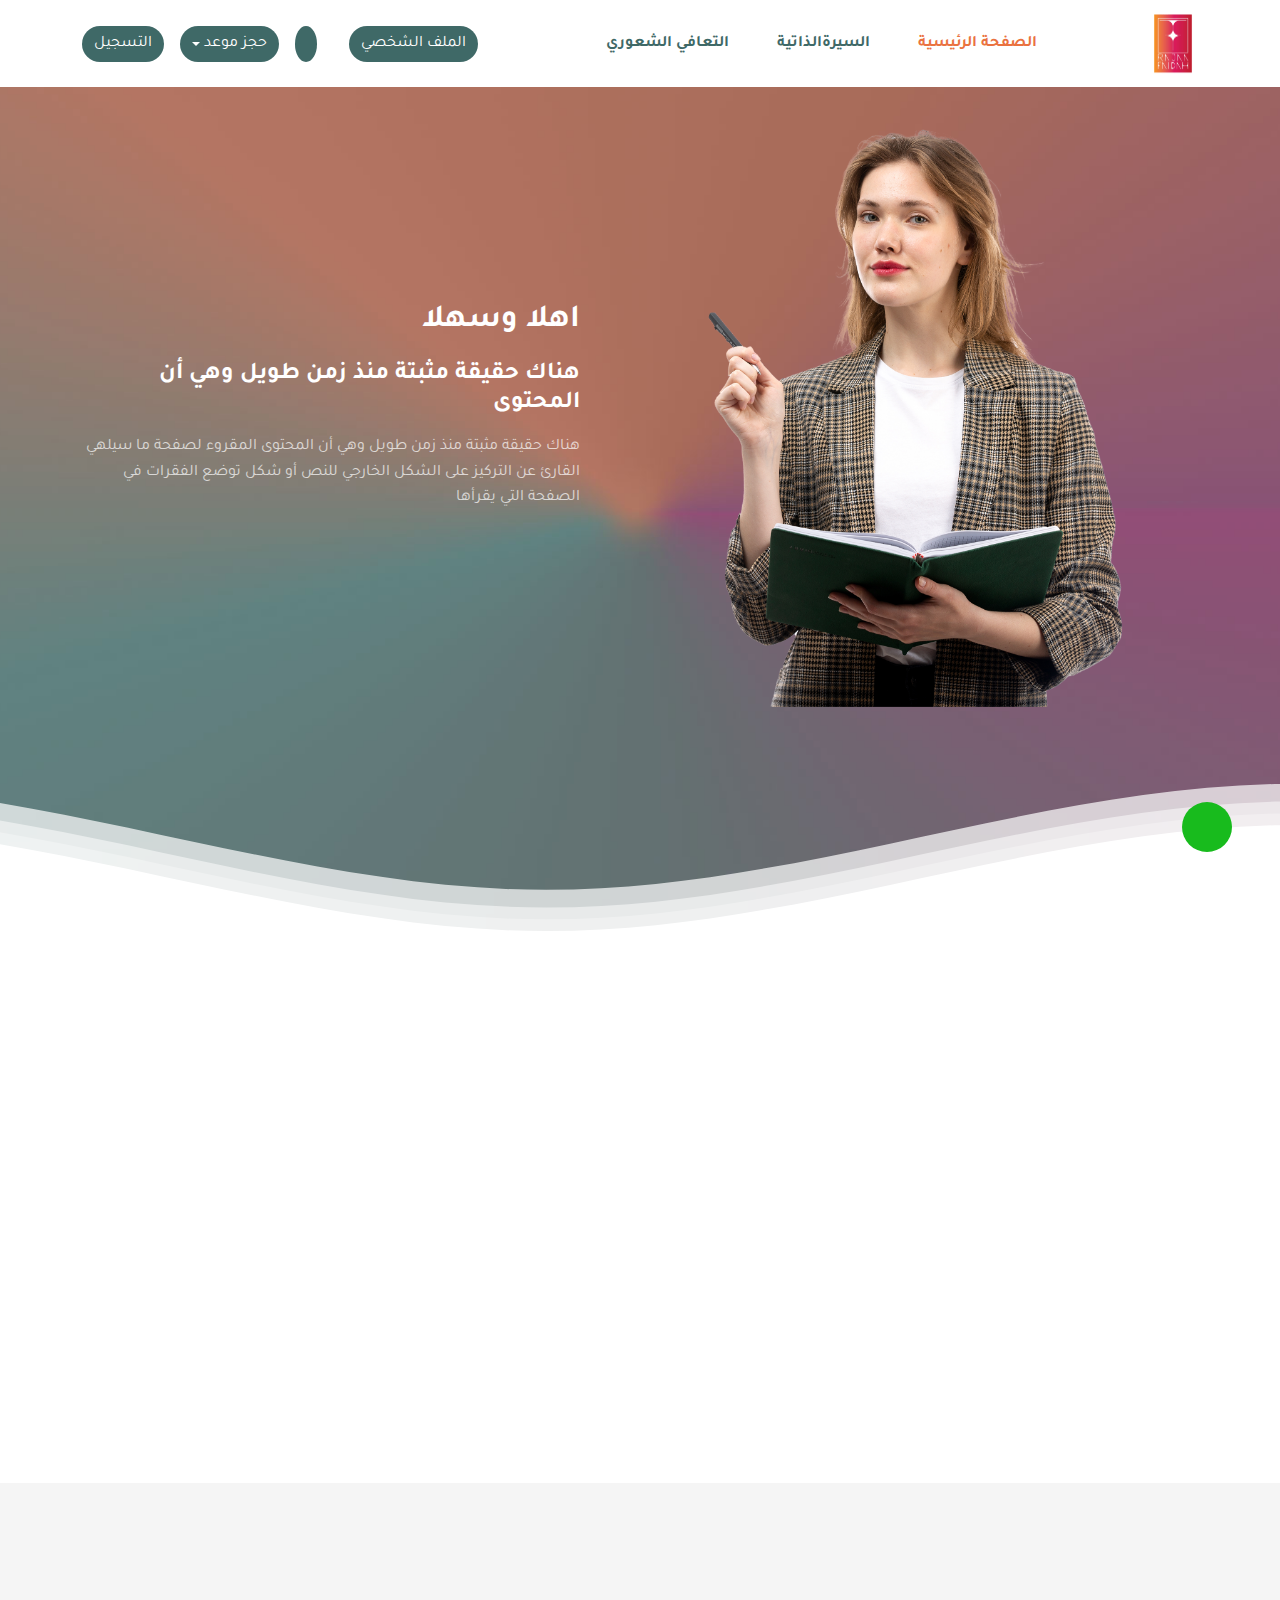
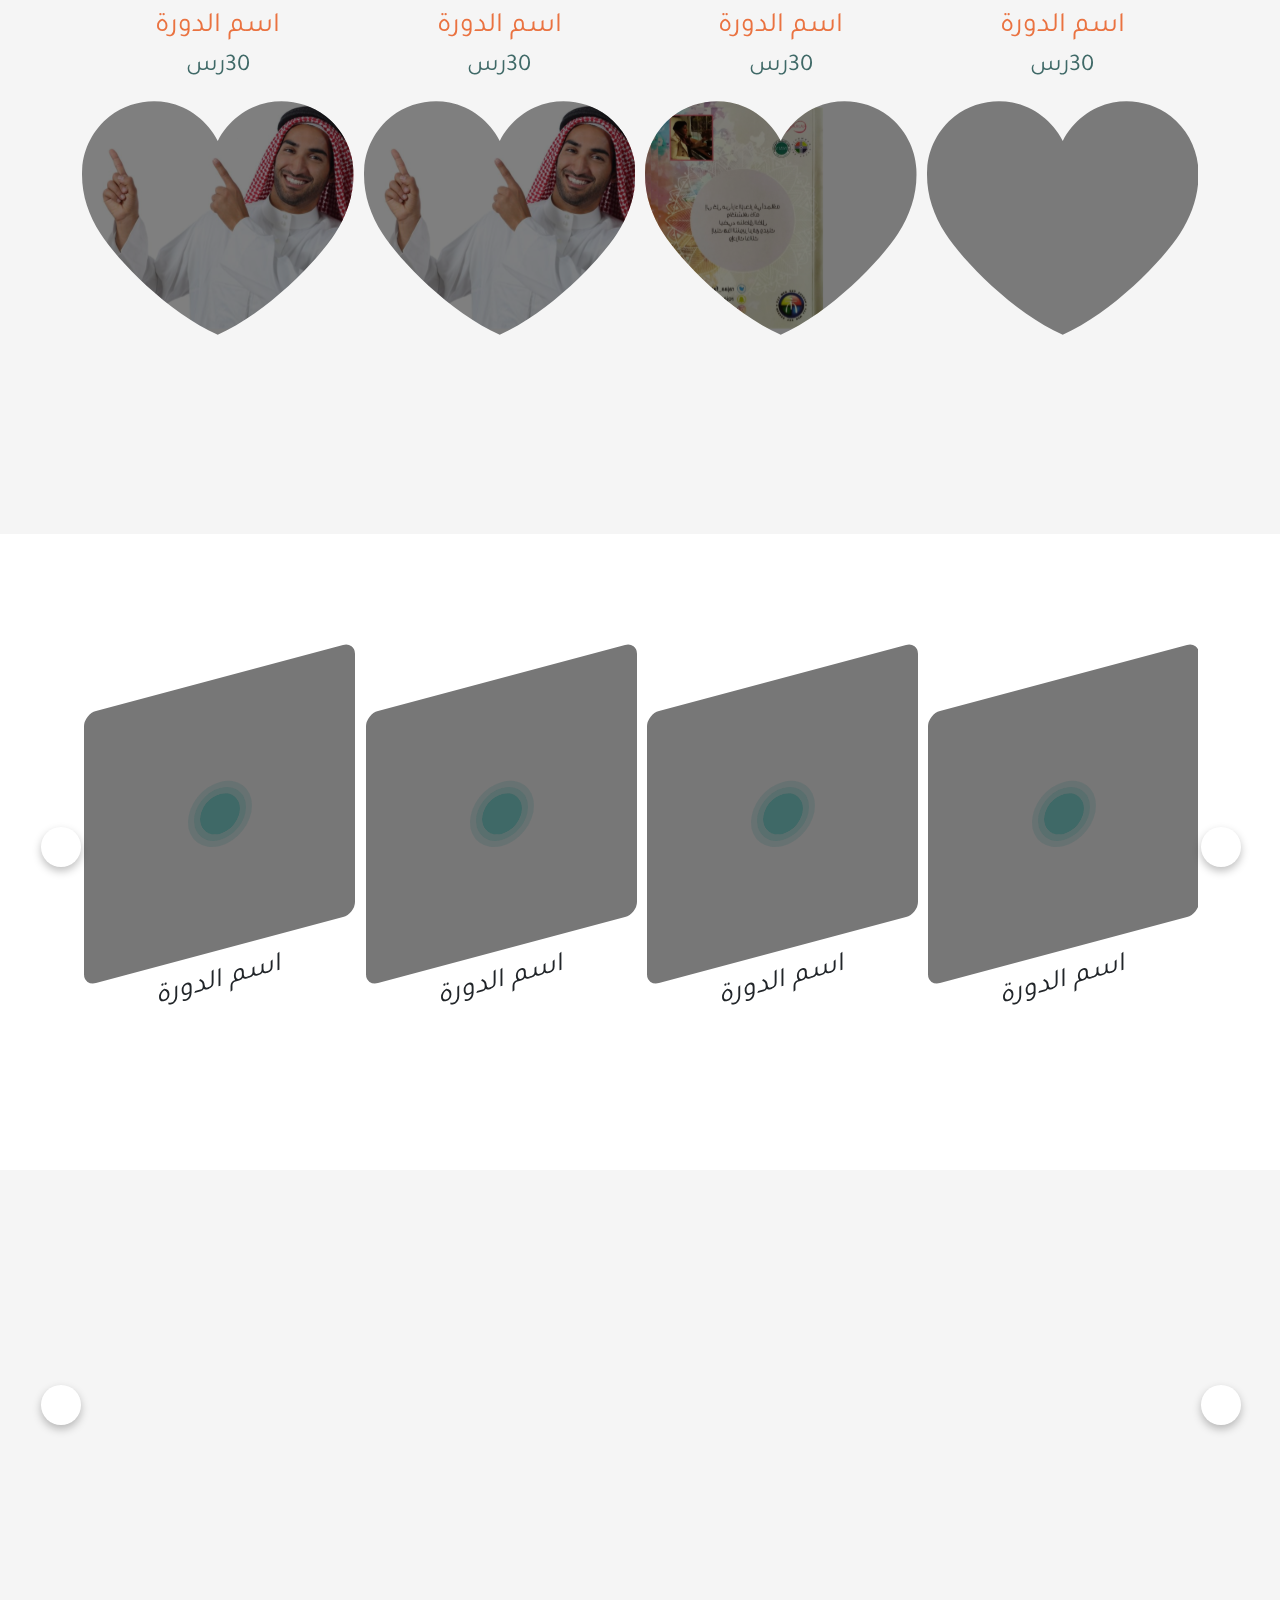
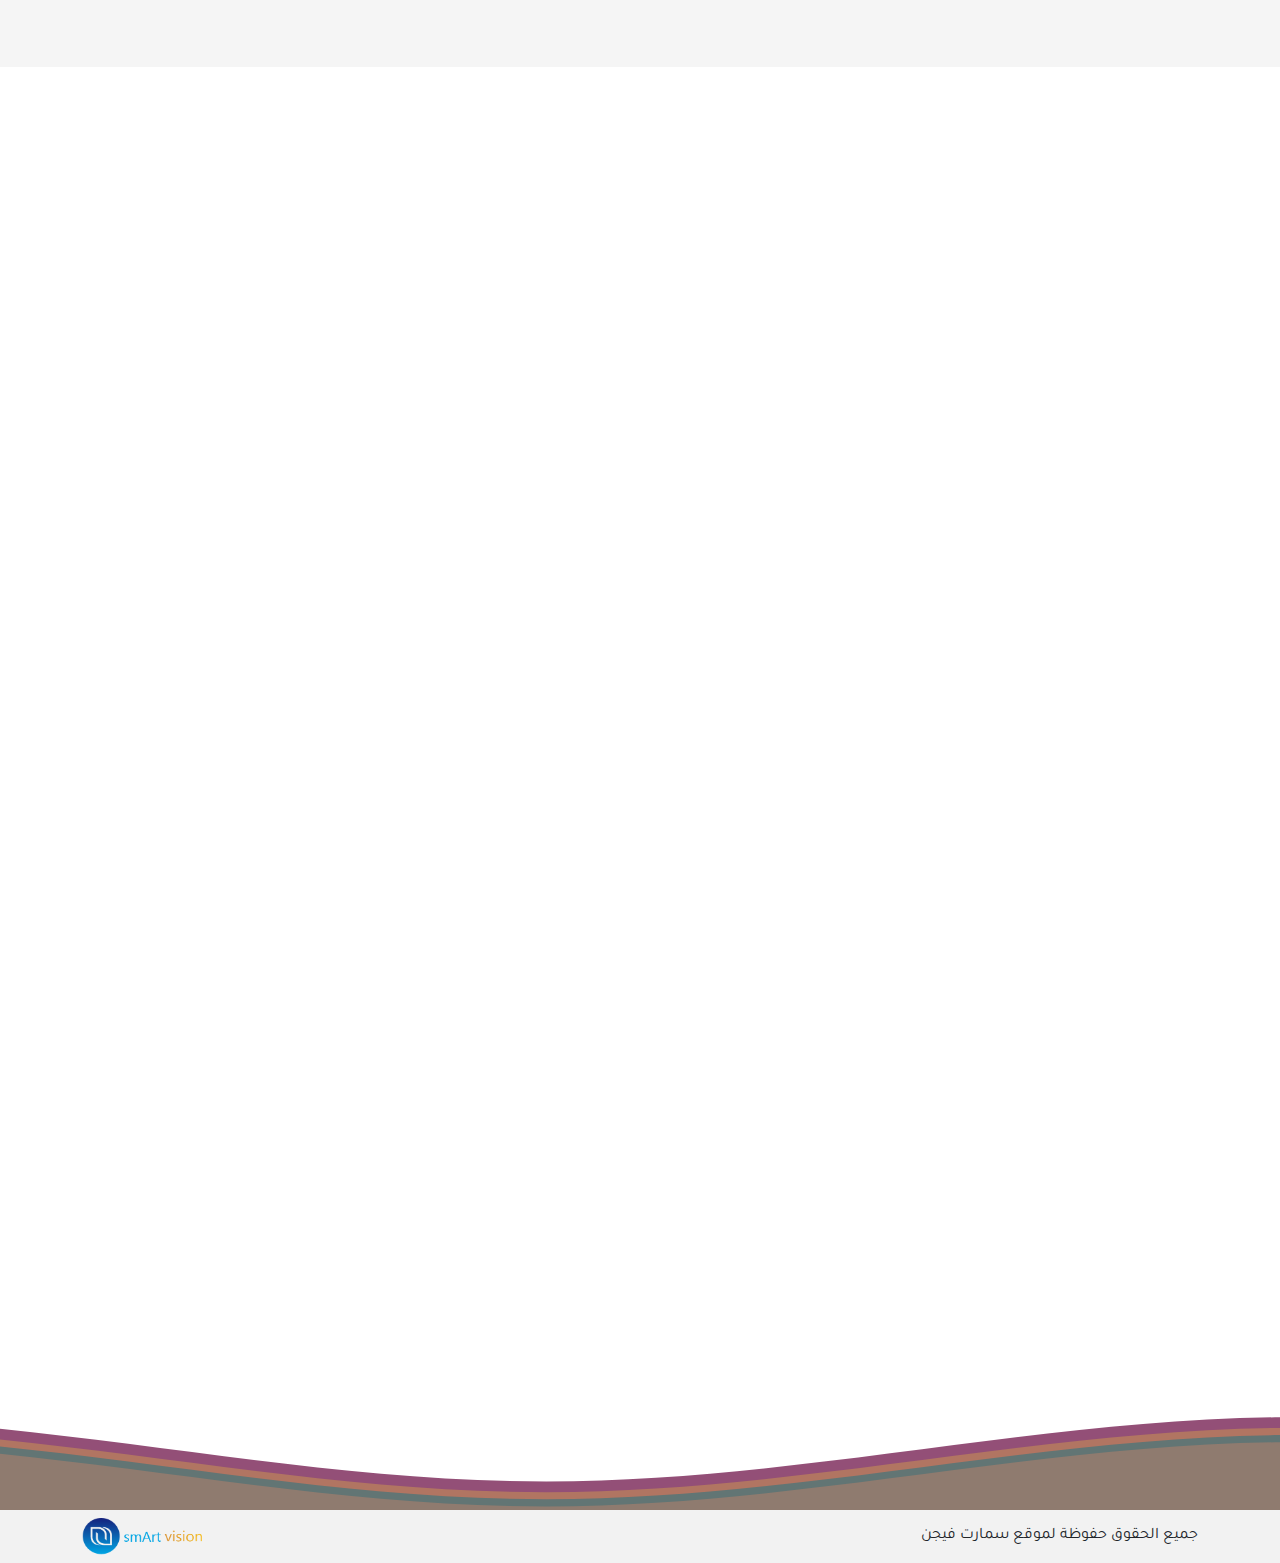
==== commit a991948b: "update meetings section" ====
--- a/index.html
+++ b/index.html
@@ -233,7 +233,7 @@
       <h5 class="offcanvas-title " id="offcanvasExampleLabel">تفاصيل الدفع</h5>
       <div class=" d-flex justify-content-between align-items-center my-3">
         <h4 class="offcanvas-title" id="offcanvasExampleLabel">الإجمالي</h4>
-        <p><span class="total-price">200</span>ريال</p>
+        <p><span class="total-price"></span>ريال</p>
       </div>
       <a href="#" class=" btn btn-primary round">الدفع</a>
     </div>
@@ -920,7 +920,6 @@
       <div class="owl-carousel owl-theme">
 
         <div class="card d-flex flex-column justify-content-center">
-          <h3 class="title my-3 text-center">اسم الدورة</h3>
           <div class="item video">
             <a id="image1" data-fancybox="gallary-video" href="images/Landmark2.mp4" class="video">
               <video src="images/Landmark2.mp4" muted></video>
@@ -929,10 +928,10 @@
               </span>
             </a>
           </div>
+          <h3 class="title my-3 text-center">اسم الدورة</h3>
         </div>
 
         <div class="card d-flex flex-column justify-content-center">
-          <h3 class="title my-3 text-center">اسم الدورة</h3>
           <div class="item video">
             <a id="image1" data-fancybox="gallary-video" href="images/Landmark2.mp4" class="video">
               <video src="images/Landmark2.mp4" muted></video>
@@ -941,10 +940,10 @@
               </span>
             </a>
           </div>
+          <h3 class="title my-3 text-center">اسم الدورة</h3>
         </div>
 
         <div class="card d-flex flex-column justify-content-center">
-          <h3 class="title my-3 text-center">اسم الدورة</h3>
           <div class="item video">
             <a id="image1" data-fancybox="gallary-video" href="images/Landmark2.mp4" class="video">
               <video src="images/Landmark2.mp4" muted></video>
@@ -953,10 +952,10 @@
               </span>
             </a>
           </div>
+          <h3 class="title my-3 text-center">اسم الدورة</h3>
         </div>
 
         <div class="card d-flex flex-column justify-content-center">
-          <h3 class="title my-3 text-center">اسم الدورة</h3>
           <div class="item video">
             <a id="image1" data-fancybox="gallary-video" href="images/Landmark2.mp4" class="video">
               <video src="images/Landmark2.mp4" muted></video>
@@ -965,10 +964,10 @@
               </span>
             </a>
           </div>
+          <h3 class="title my-3 text-center">اسم الدورة</h3>
         </div>
 
         <div class="card d-flex flex-column justify-content-center">
-          <h3 class="title my-3 text-center">اسم الدورة</h3>
           <div class="item video">
             <a id="image1" data-fancybox="gallary-video" href="images/Landmark2.mp4" class="video">
               <video src="images/Landmark2.mp4" muted></video>
@@ -977,10 +976,10 @@
               </span>
             </a>
           </div>
+          <h3 class="title my-3 text-center">اسم الدورة</h3>
         </div>
 
         <div class="card d-flex flex-column justify-content-center">
-          <h3 class="title my-3 text-center">اسم الدورة</h3>
           <div class="item video">
             <a id="image1" data-fancybox="gallary-video" href="images/Landmark2.mp4" class="video">
               <video src="images/Landmark2.mp4" muted></video>
@@ -989,6 +988,7 @@
               </span>
             </a>
           </div>
+          <h3 class="title my-3 text-center">اسم الدورة</h3>
         </div>
 
 
--- a/css/style.css
+++ b/css/style.css
@@ -493,6 +493,7 @@
 }
 
 .img {
+  height: 70%;
   width: 100%;
   border-radius: 3.9375rem;
   overflow: hidden;
@@ -672,15 +673,18 @@
   align-items: center;
   justify-content: center;
 }
-
+.owl-carousel .owl-stage-outer {
+  padding: 5rem 0;
+}
 .meetings .owl-item.active:nth-child(even) > div {
   margin-bottom:  unset;
 }
 .meetings .owl-item.active.center > div {
   height: 100%;
 }
-.meetings .item .card{
+.meetings  .card{
   height: 100% !important;
+  overflow: visible !important;
 }
 .meetings .item {
   height: 17rem;
@@ -688,10 +692,13 @@
   background: var(--grey);
   overflow: hidden;
   position: relative;
-  -webkit-clip-path: polygon(75% 0, 100% 50%, 75% 100%, 25% 100%, 0 50%, 25% 0);
-  clip-path: polygon(75% 0, 100% 50%, 75% 100%, 25% 100%, 0 50%, 25% 0);
-}
-
+  transform: skewY(-15deg);
+  /* -webkit-clip-path: polygon(75% 0, 100% 50%, 75% 100%, 25% 100%, 0 50%, 25% 0);
+  clip-path: polygon(75% 0, 100% 50%, 75% 100%, 25% 100%, 0 50%, 25% 0); */
+}
+.meetings .card .title{
+  transform: skewY(-15deg);
+}
 .meetings .item a i {
   position: absolute;
   top: 50%;
